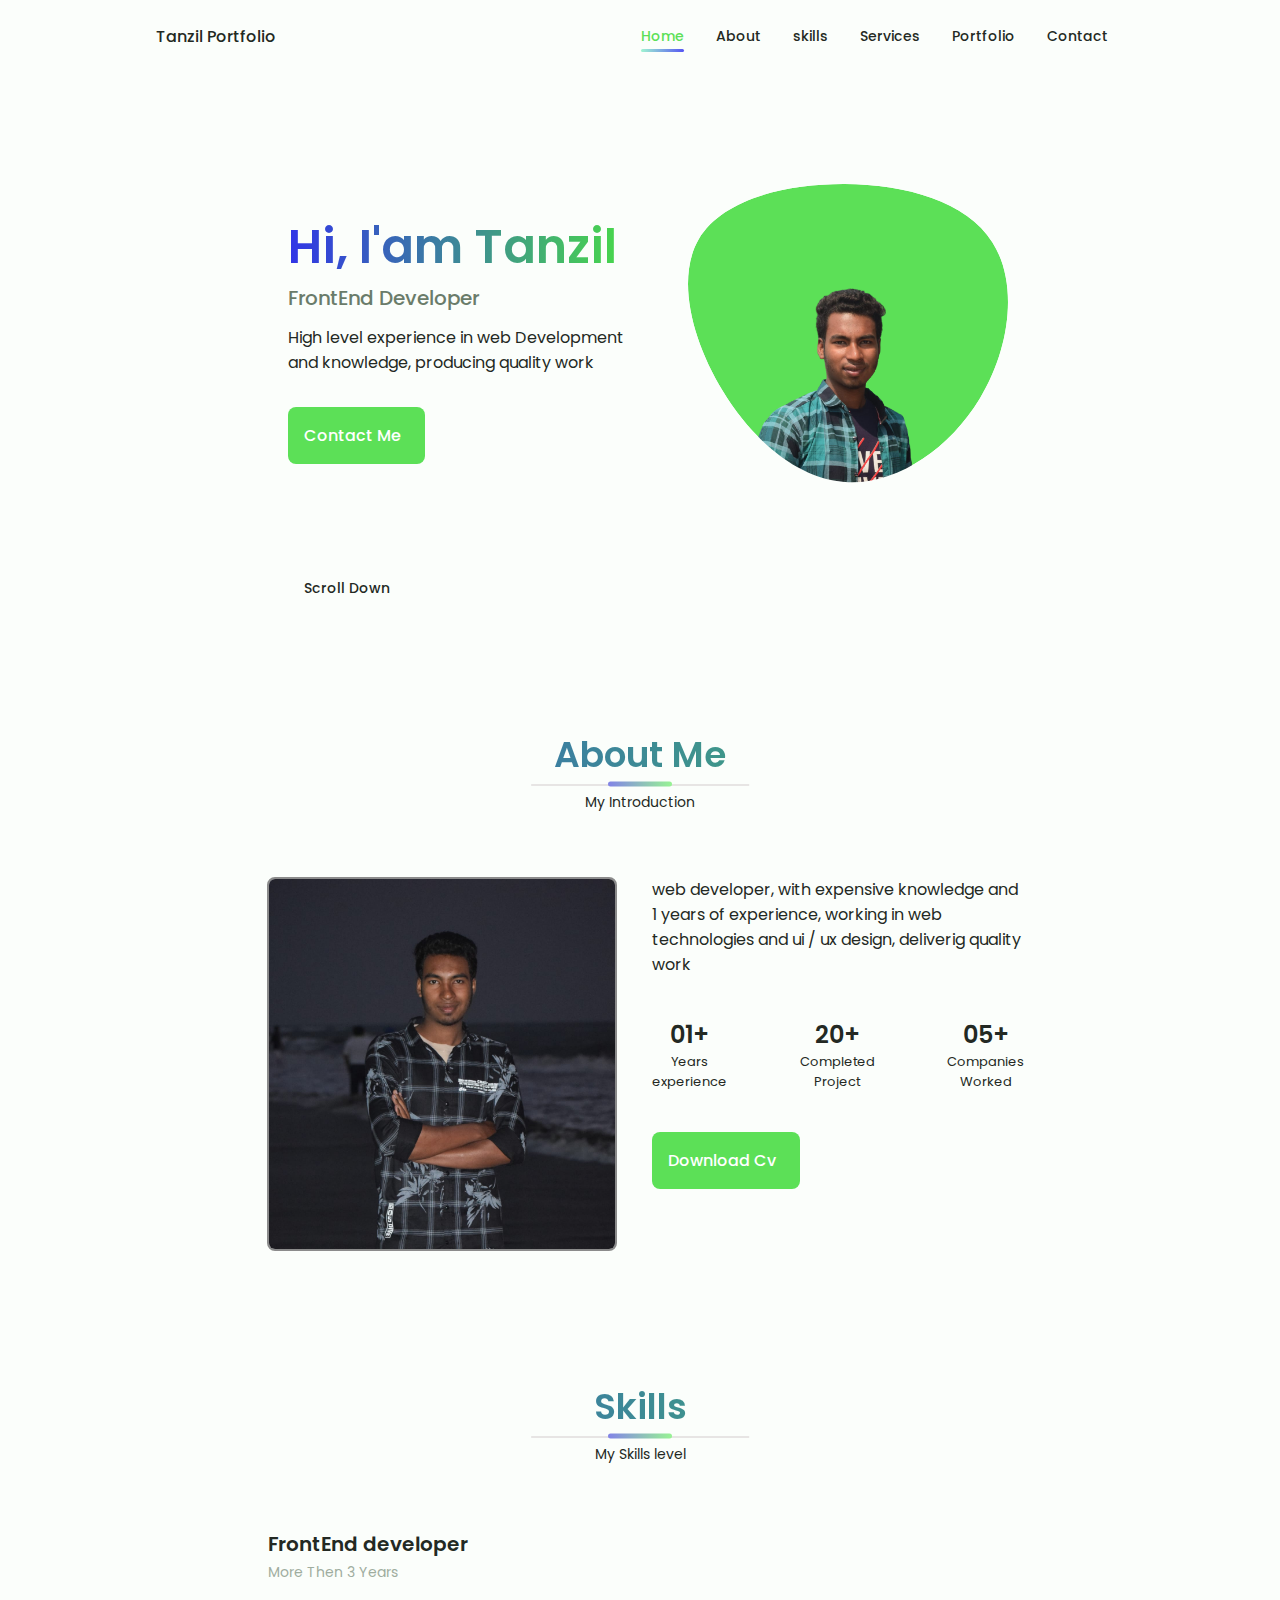
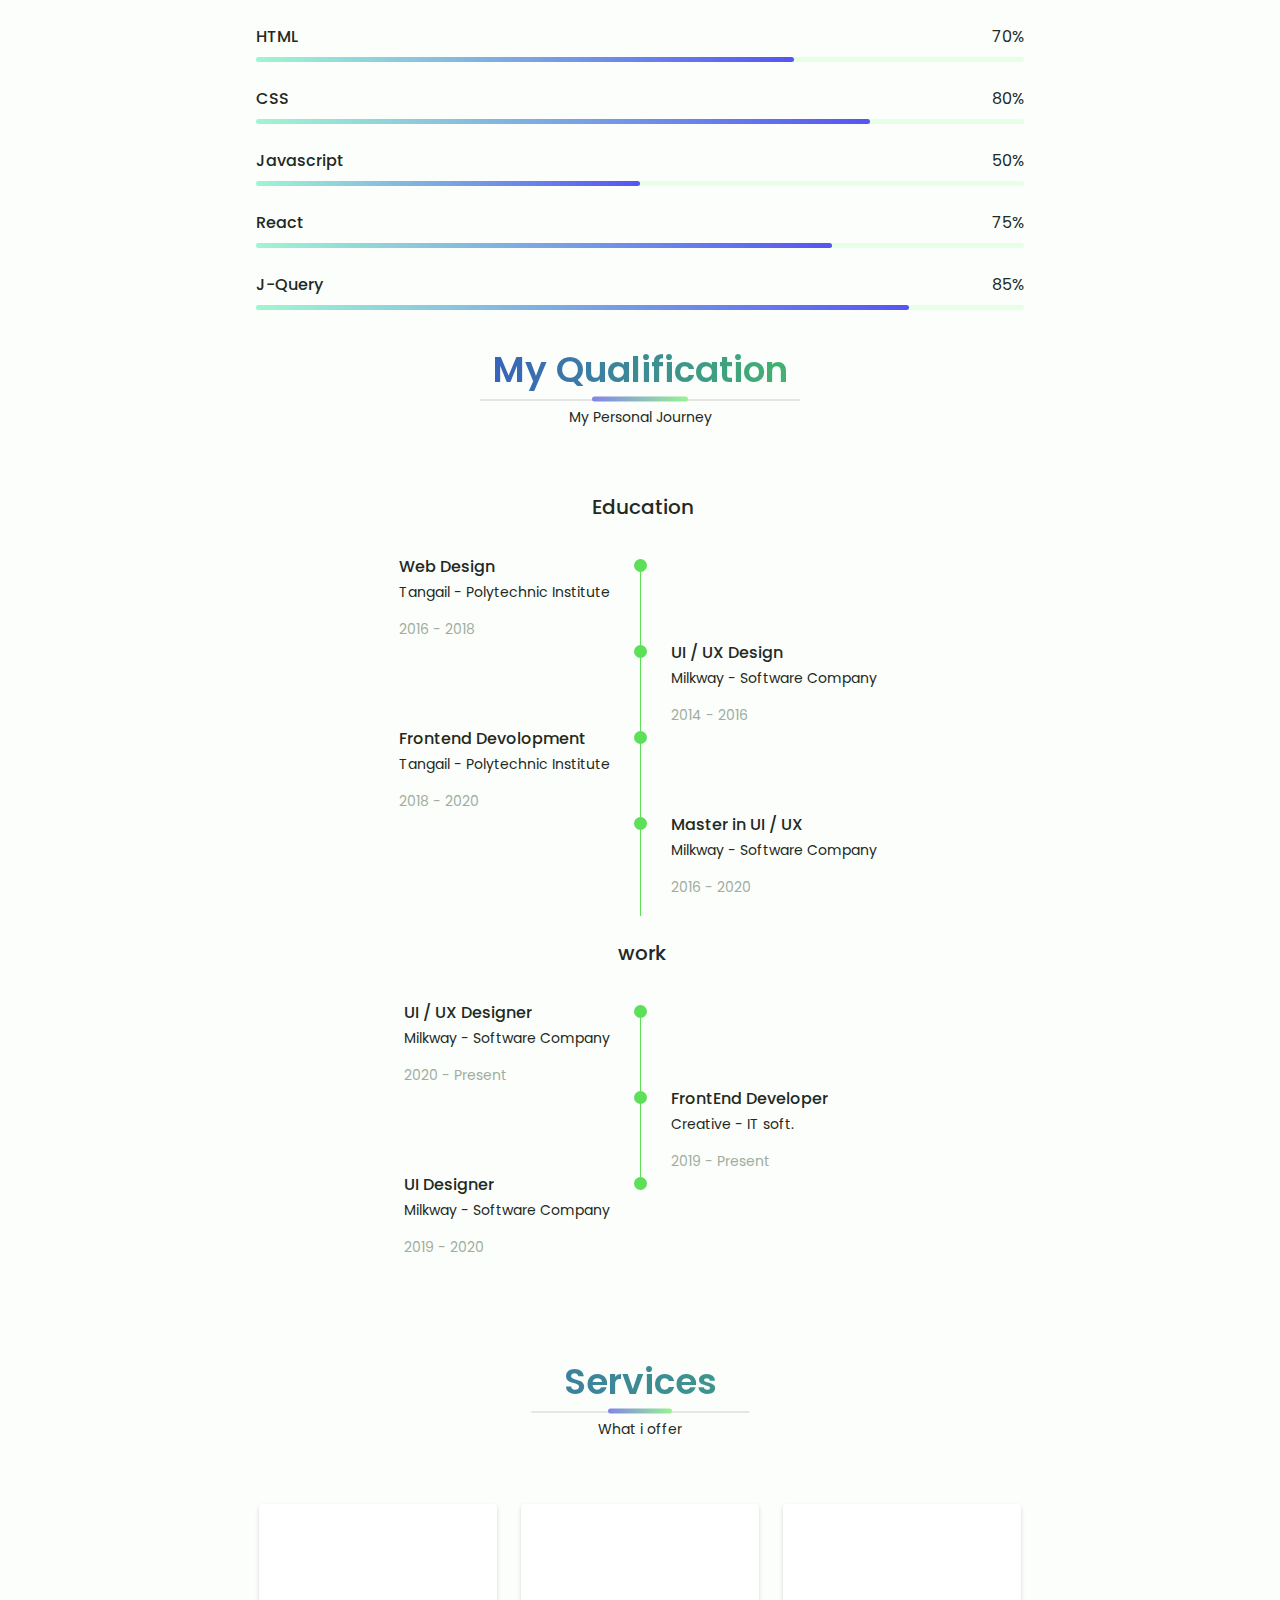
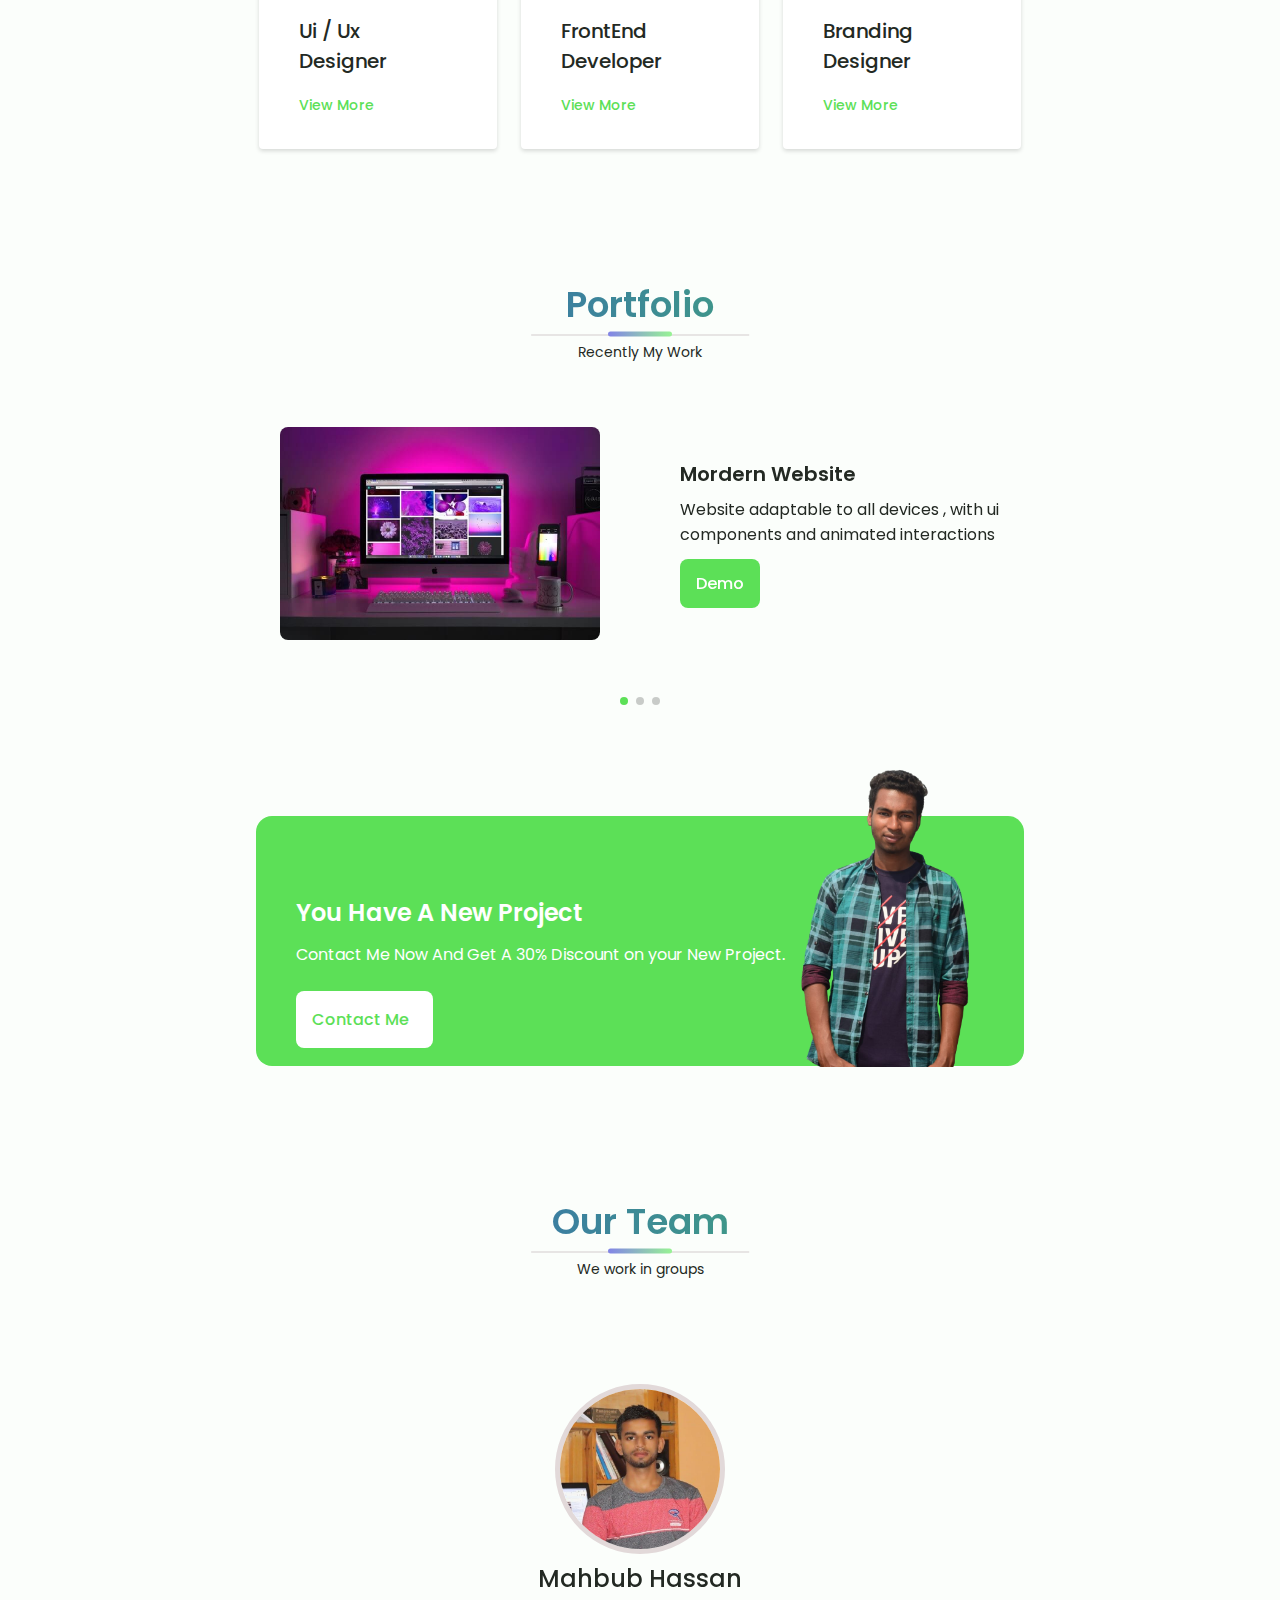
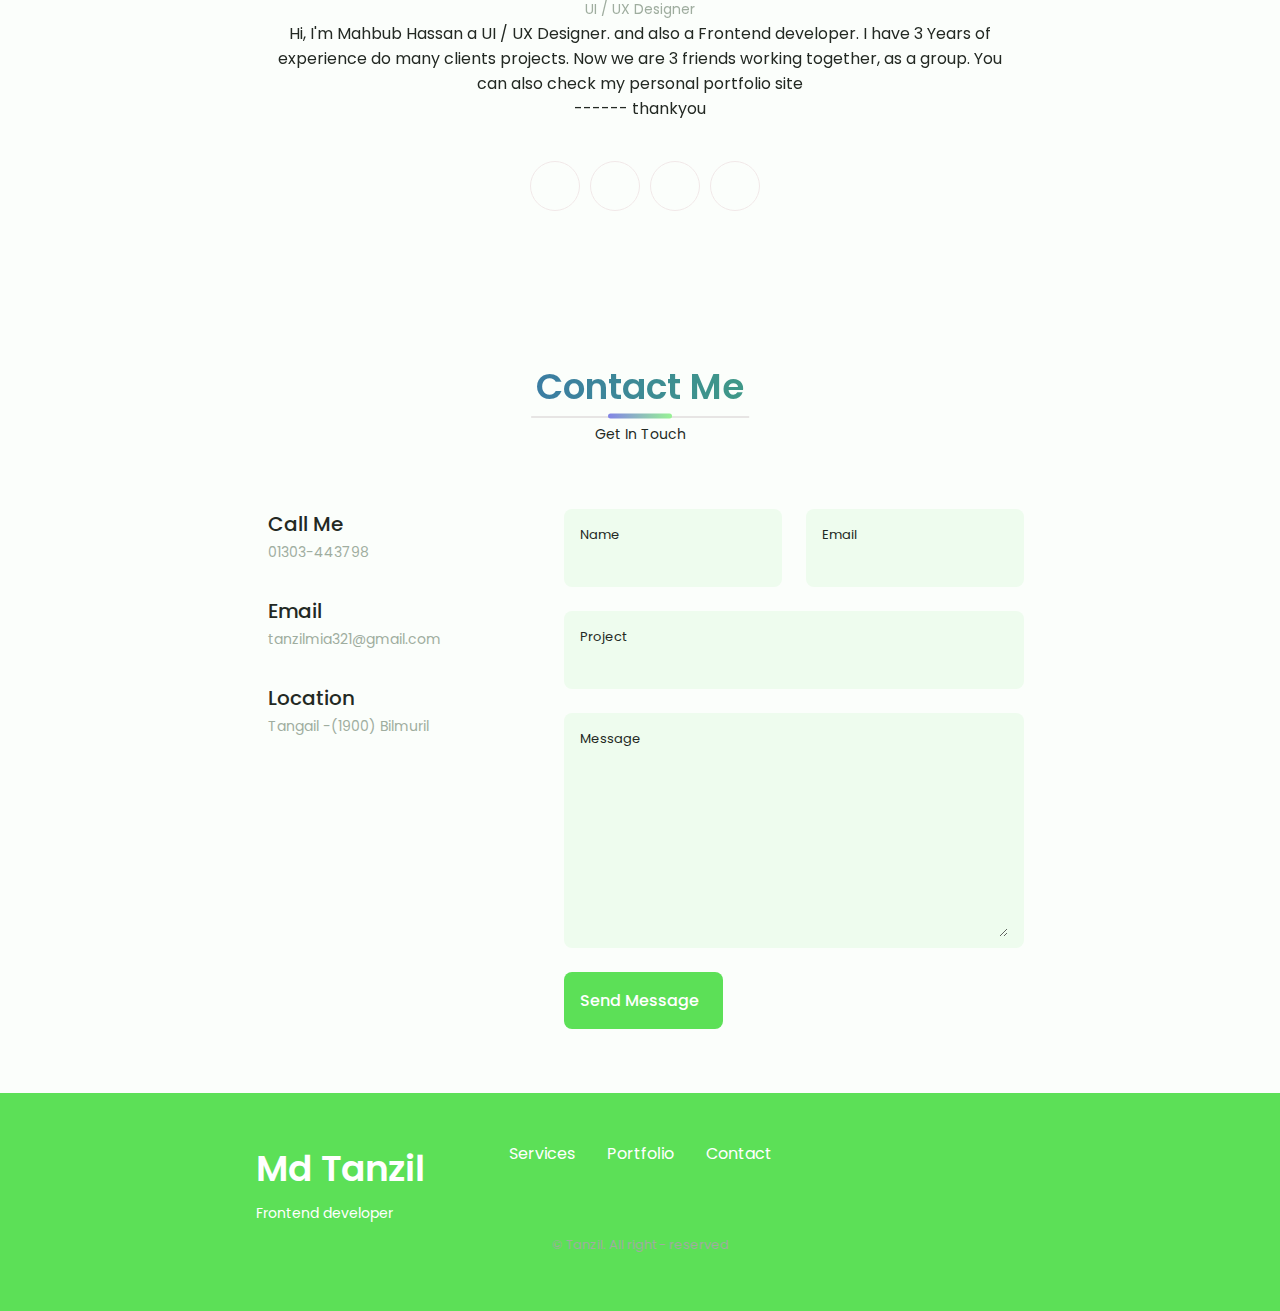
==== index.html @ f6e5b99a "add" ====
<!DOCTYPE html>
<html lang="en">
<head>
    <meta charset="UTF-8">
    <meta http-equiv="X-UA-Compatible" content="IE=edge">
    <meta name="viewport" content="width=device-width, initial-scale=1.0">
     <!-- =============FONT AWESOME LING GOSE TO HERE============== -->
     <!-- <script src="https://kit.fontawesome.com/a75bfe105f.js" crossorigin="anonymous"></script> -->


     <!-- =========icons cut website link============ -->
     <link rel="stylesheet" href="https://unicons.iconscout.com/release/v4.0.0/css/line.css">

     <!-- =========swipper js link goes to here ============ -->

     <link rel="stylesheet" href="css/swiper-bundle.min.css">
    <!-- ============css link gose to here=========== -->
    <link rel="stylesheet" href="css/style.css">
    <title>Tanzil Portfolio</title>
</head>
<body>
    
    <!-- =============Header section========== -->
    <header class="header" id="header">
        <nav class="nav container">
          <a href="#" class="nav__logo">Tanzil Portfolio</a>
          <div class="nav__menu" id="nav-menu">
            <ul class="nav__list grid">
                <li class="nav__item">
                    <a href="#home" class="nav__link active-link">
                        <i class="uil uil-estate nav__icon"></i> Home
                    </a>
                </li>
                <li class="nav__item">
                    <a href="#about" class="nav__link">
                        <i class="uil uil-user nav__icon"></i> About
                    </a>
                </li>
                <li class="nav__item">
                    <a href="#skills" class="nav__link">
                        <i class="uil uil-file-alt nav__icon"></i> skills
                    </a>
                </li>
                <li class="nav__item">
                    <a href="#services" class="nav__link">
                        <i class="uil uil-briefcase-alt nav__icon"></i> Services
                    </a>
                </li>
                <li class="nav__item">
                    <a href="#portfolio" class="nav__link">
                        <i class="uil uil-scenery nav__icon"></i> Portfolio
                    </a>
                </li>
                <li class="nav__item">
                    <a href="#contact" class="nav__link">
                        <i class="uil uil-message nav__icon"></i> Contact
                    </a>
                </li>
            </ul>

            <i class="uil uil-times nav__close" id="nav-close"></i>
          </div>
          <div class="nav_btns">

            <!-- =====change thims====== -->

            <i class="uil uil-moon change-theme" id="theme-button"></i>

              <div class="nav__toggle" id="nav-toggle">
                <i class="uil uil-apps"></i>
              </div>
          </div>
        </nav>
    </header>

    <!-- ====Home section ==== -->
    <section class="home section" id="home">
      <div class="home__container container grid">
          <div class="home__content grid">
              <div class="home__social">
                  <a href="https://www.linkedin.com/in/md-tanzil-252451200/" target="_blank" class="home__social-icon">
                    <i class="uil uil-linkedin-alt"></i>
                  </a>
                  <a href="https://www.instagram.com/mia.tanzil/" target="_blank"  class="home__social-icon">
                    <i class="uil uil-instagram"></i>
                </a> 
                <a href="https://github.com/tanzilmia" target="_blank"  class="home__social-icon">
                    <i class="uil uil-github-alt"></i>
                </a>
              </div>
              <!-- img section with my pic -->
              <div class="home__img">
                <svg class="home-blob" viewBox="0 0 200 187" xmlns="http://www.w3.org/2000/svg" xmlns:xlink="http://www.w3.org/1999/xlink">
                    <mask id="mask0" mask-type="alpha">
                        <path d="M190.312 36.4879C206.582 62.1187 201.309 102.826 182.328 134.186C163.346 165.547 
                        130.807 187.559 100.226 186.353C69.6454 185.297 41.0228 161.023 21.7403 129.362C2.45775 
                        97.8511 -7.48481 59.1033 6.67581 34.5279C20.9871 10.1032 59.7028 -0.149132 97.9666 
                        0.00163737C136.23 0.303176 174.193 10.857 190.312 36.4879Z"/>
                    </mask>
                    <g mask="url(#mask0)"> 
                        <path d="M190.312 36.4879C206.582 62.1187 201.309 102.826 182.328 134.186C163.346 
                        165.547 130.807 187.559 100.226 186.353C69.6454 185.297 41.0228 161.023 21.7403 
                        129.362C2.45775 97.8511 -7.48481 59.1033 6.67581 34.5279C20.9871 10.1032 59.7028 
                        -0.149132 97.9666 0.00163737C136.23 0.303176 174.193 10.857 190.312 36.4879Z"/>
                        <image class="home__blob-img" x='12' y='18' xlink:href="img/perfil.png"/>
                    </g>
                </svg>
              </div>
              <div class="home__data">
                  <h1 class="home__title">Hi, I'am Tanzil</h1>
                  <h3 class="home__subtitle">FrontEnd Developer</h3>
                  <p class="home__desscription">
                      High level experience in web Development and knowledge, producing quality work
                  </p>
                    <a href="#" class="button button--flex">
                        Contact Me<i class="uil uil-message button__icons"></i>
                    </a>
              </div>
          </div>
          <div class="home__scroll">
              <a href="#about" class="home__scroll-button button--flex">
                <i class="uil uil-mouse-alt home__scroll-mouse"></i>
                <span class="home__scroll-name">Scroll Down</span>
                <i class="uil uil-angle-double-down home__scroll-arrow"></i>
              </a>
          </div>
      </div>
    </section>

    <!-- about section  -->

    <section class="about section" id="about">
        <h2 class="section__title">About Me</h2>
        <span class="section__subtitle">My Introduction</span>

        <!-- about container -->
        <div class="about__container container grid">
            <img src="img/about.jpg" class="about-img" alt="">
              <!-- about data -->
        <div class="about-data">
            <p class="about__description">
                web developer, with expensive knowledge and 1 years of experience, working in web technologies and ui / ux design, deliverig quality work
            </p>
            <div class="about__info">
                <div>
                    <span class="about__info-title">01+</span>
                    <span class="about__info-name">Years <br>experience</span>
                </div>
                <div>
                    <span class="about__info-title">20+</span>
                    <span class="about__info-name">Completed <br>Project</span>
                </div>
                <div>
                    <span class="about__info-title">05+</span>
                    <span class="about__info-name">Companies <br>Worked</span>
                </div>
            </div>
            <div class="about__buttons">
                <a download="" href="#" class="button button--flex">
                  Download Cv  <i class="uil uil-folder-download button__icons"></i>
                </a>
            </div>
        </div>
        </div>

      
    </section>

    <!-- skills section  -->

    <section class="skills section" id="skills">
        <h2 class="section__title">Skills</h2>
        <span class="section__subtitle">My Skills level</span>
        <div class="skills__container container grid">
            <div>
                <!-- progress -->
                <div class="skills__content">
                    <div class="skills__header">
                        <i class="uil uil-brackets-curly skills__icon"></i>
                        <div>
                            <h1 class="skills__title">FrontEnd developer</h1>
                            <span class="skills__subtitle">More Then 3 Years</span>
                        </div>
                        <i class="uil uil-arrow-down skills__arrow"></i>
                    </div>
                    <div class="skills__list grid">
                        <div class="skills__data">
                            <div class="skills__titles">
                                <h3 class="skills__name">HTML</h3>
                                <span class="skills__number">70%</span>
                            </div>
                            <div class="skills__bar">
                                <span class="skills__percentage skills__html"></span>
                            </div>
                        </div>

                        <div class="skills__data">
                            <div class="skills__titles">
                                <h3 class="skills__name">CSS</h3>
                                <span class="skills__number">80%</span>
                            </div>
                            <div class="skills__bar">
                                <span class="skills__percentage skills__css"></span>
                            </div>
                        </div>

                        <div class="skills__data">
                            <div class="skills__titles">
                                <h3 class="skills__name">Javascript</h3>
                                <span class="skills__number">50%</span>
                            </div>
                            <div class="skills__bar">
                                <span class="skills__percentage skills__js"></span>
                            </div>
                        </div>

                        <div class="skills__data">
                            <div class="skills__titles">
                                <h3 class="skills__name">React</h3>
                                <span class="skills__number">75%</span>
                            </div>
                            <div class="skills__bar">
                                <span class="skills__percentage skills__react"></span>
                            </div>

                            
                        </div>

                        <div class="skills__data">
                            <div class="skills__titles">
                                <h3 class="skills__name">J-Query</h3>
                                <span class="skills__number">85%</span>
                            </div>
                            <div class="skills__bar">
                                <span class="skills__percentage skills__jquery"></span>
                            </div>

                            
                        </div>
                    </div>
                </div>

                <!-- skils tow -->
                
            </div>
        </div>
    </section>

    <!-- qualifiqation  -->
    <section class="qualification__sections">
        <h2 class="section__title qualification__tanzil">My Qualification</h2>
        <span class="section__subtitle">My Personal Journey</span>
        <div class="qualification__container container">
            <div class="qualification__tabs">
                <div class="qualification__button button--flex qualification__active" data-target="#education">
                    <i class="uil uil-graduation-cap qualification__icon"></i>
                    Education
                </div>
            </div>
            <div class="qualificaton__sections">
                <!-- ==========qualification section one ======== -->
                <div class="qualification__content qualifications__active data-content id="education">
                    <!-- ===========qualification one -->
                    <div class="qualification___data">
                        <div>
                            <h3 class="qualification__title">Web Design</h3>
                            <span class="qualification__subtitle">
                                Tangail - Polytechnic Institute
                            </span>
                            <div class="qualification__calendar">
                                <i class="uil uil-calendar-alt"></i>
                                2016 - 2018
                            </div>
                        </div>
                        <div>
                            <span class="qualification__rounder"></span>
                            <span class="qualification__line"></span>
                        </div>
                    </div>
                    <div class="qualification___data">
                        <div></div>
                        <div>
                            <span class="qualification__rounder"></span>
                            <span class="qualification__line"></span>
                        </div>
                        <div>
                            <h3 class="qualification__title">UI / UX Design</h3>
                            <span class="qualification__subtitle">
                                Milkway - Software Company
                            </span>
                            <div class="qualification__calendar">
                                <i class="uil uil-calendar-alt"></i>
                                2014 - 2016
                            </div>
                        </div>
                        
                    </div>


                    <div class="qualification___data">
                        <div>
                            <h3 class="qualification__title">Frontend Devolopment</h3>
                            <span class="qualification__subtitle">
                                Tangail - Polytechnic Institute
                            </span>
                            <div class="qualification__calendar">
                                <i class="uil uil-calendar-alt"></i>
                                2018 - 2020
                            </div>
                        </div>
                        <div>
                            <span class="qualification__rounder"></span>
                            <span class="qualification__line"></span>
                        </div>
                    </div>

                    <div class="qualification___data">
                        <div></div>
                        <div>
                            <span class="qualification__rounder"></span>
                            <span class="qualification__line"></span>
                        </div>
                        <div>
                            <h3 class="qualification__title">Master in UI / UX</h3>
                            <span class="qualification__subtitle">
                                Milkway - Software Company
                            </span>
                            <div class="qualification__calendar">
                                <i class="uil uil-calendar-alt"></i>
                                2016 - 2020
                            </div>
                        </div>
                        
                    </div>
                </div>

                <!-- ===========qualification content============ -->
               
            </div>
        </div>
        <!-- section tow -->

        <div class="qualification__container container">
            <div class="qualification__tabs">

                <div class="qualification__button button--flex worksection" data-target="#work">
                    <i class="uil uil-briefcase-alt qualification__icon"></i>
                    work
                    
                </div>
            </div>
            <div class="qualificaton__sections">
                <!-- ===========work section ======== -->
            

                <!-- ===========qualification content============ -->
                <div class="qualification__content data-content id="work">
                    <!-- ===========qualification one -->
                    <div class="qualification___data">
                        <div>
                            <h3 class="qualification__title">UI / UX Designer</h3>
                            <span class="qualification__subtitle">
                                Milkway - Software Company
                            </span>
                            <div class="qualification__calendar">
                                <i class="uil uil-calendar-alt"></i>
                                2020 - Present
                            </div>
                        </div>
                        <div>
                            <span class="qualification__rounder"></span>
                            <span class="qualification__line"></span>
                        </div>
                    </div>
                    <div class="qualification___data">
                        <div></div>
                        <div>
                            <span class="qualification__rounder"></span>
                            <span class="qualification__line"></span>
                        </div>
                        <div>
                            <h3 class="qualification__title">FrontEnd Developer</h3>
                            <span class="qualification__subtitle">
                                Creative - IT soft.
                            </span>
                            <div class="qualification__calendar">
                                <i class="uil uil-calendar-alt"></i>
                                2019 - Present
                            </div>
                        </div>
                        
                    </div>


                    <div class="qualification___data">
                        <div>
                            <h3 class="qualification__title">UI Designer</h3>
                            <span class="qualification__subtitle">
                                Milkway - Software Company
                            </span>
                            <div class="qualification__calendar">
                                <i class="uil uil-calendar-alt"></i>
                                2019 - 2020
                            </div>
                        </div>
                        <div>
                            <span class="qualification__rounder"></span>
                            <!-- <span class="qualification__line"></span> -->
                        </div>
                    </div>

                    
                </div>
            </div>
        </div>
    </section>

<!-- services section  -->

<section class="servies section" id="services">
    <h2 class="section__title">Services</h2>
    <span class="section__subtitle">What i offer</span>
    <div class="services__container container grid">
        <!-- services one -->
        <div class="services__content">
            <div>
                <i class="uil uil-web-grid services__icon"></i>
                <h3 class="services__title">Ui / Ux <br>Designer</h3>
            </div>
            <span class="button button--flex button--small button--link services__button">
                View More
                <i class="uil uil-arrow-right button__icon"></i>
            </span>
            <!-- services model -->
            <div class="services__model">
                <div class="services__model-content">
                    <h4 class="services__model-title">Ui/Ux <br>Designer</h4>
                    <i class="uil uil-times services__model-close"></i>

                    <ul class="services__model-services grid">
                        <li class="services__model-service">
                            <i class="uil uil-clock-ten services__model-icon"></i>
                            <p>I develop the User Interface.</p>
                        </li>
                        <li class="services__model-service">
                            <i class="uil uil-clock-ten services__model-icon"></i>
                            <p>Web page Development.</p>
                        </li>
                        <li class="services__model-service">
                            <i class="uil uil-clock-ten services__model-icon"></i>
                            <p>I create ux element interactions.</p>
                        </li>
                        <li class="services__model-service">
                            <i class="uil uil-clock-ten services__model-icon"></i>
                            <p>I position your company brand.</p>
                        </li>
                    </ul>
                </div>
            </div>
        </div>
        <!-- service tow -->
        <div class="services__content">
            <div>
                <i class="uil uil-brackets-curly services__icon"></i>
                <h3 class="services__title">FrontEnd <br>Developer</h3>
            </div>
            <span class="button button--flex button--small button--link services__button">
                View More
                <i class="uil uil-arrow-right button__icon"></i>
            </span>
            <!-- services model -->
            <div class="services__model">
                <div class="services__model-content">
                    <h4 class="services__model-title">FrontEnd <br>Developer</h4>
                    <i class="uil uil-times services__model-close"></i>

                    <ul class="services__model-services grid">
                        <li class="services__model-service">
                            <i class="uil uil-clock-ten services__model-icon"></i>
                            <p>I develop the User Interface.</p>
                        </li>
                        <li class="services__model-service">
                            <i class="uil uil-clock-ten services__model-icon"></i>
                            <p>Web page Development.</p>
                        </li>
                        <li class="services__model-service">
                            <i class="uil uil-clock-ten services__model-icon"></i>
                            <p>I create ux element interactions.</p>
                        </li>
                        <li class="services__model-service">
                            <i class="uil uil-clock-ten services__model-icon"></i>
                            <p>I position your company brand.</p>
                        </li>
                    </ul>
                </div>
            </div>
        </div>
        <!-- services three -->
        <div class="services__content">
            <div>
                <i class="uil uil-pen services__icon"></i>
                
                <h3 class="services__title">Branding <br>Designer</h3>
            </div>
            <span class="button button--flex button--small button--link services__button">
                View More
                <i class="uil uil-arrow-right button__icon"></i>
            </span>
            <!-- services model -->
            <div class="services__model">
                <div class="services__model-content">
                    <h4 class="services__model-title">Branding<br>Designer</h4>
                    <i class="uil uil-times services__model-close"></i>

                    <ul class="services__model-services grid">
                        <li class="services__model-service">
                            <i class="uil uil-clock-ten services__model-icon"></i>
                            <p>I develop the User Interface.</p>
                        </li>
                        <li class="services__model-service">
                            <i class="uil uil-clock-ten services__model-icon"></i>
                            <p>Web page Development.</p>
                        </li>
                        <li class="services__model-service">
                            <i class="uil uil-clock-ten services__model-icon"></i>
                            <p>I create ux element interactions.</p>
                        </li>
                        <li class="services__model-service">
                            <i class="uil uil-clock-ten services__model-icon"></i>
                            <p>I position your company brand.</p>
                        </li>
                    </ul>
                </div>
            </div>
        </div>
    </div>
</section>

<!-- ======portfolio section ======== -->

<section class="portfolio section" id="portfolio">
    <h2 class="section__title">Portfolio</h2>
    <span class="section__subtitle">Recently My Work</span>
    <div class="portfolio__container container swiper-container">
        <div class="swiper-wrapper">
           <!-- portfolio one -->
           <div class="portfolio__content grid swiper-slide">
            <img src="img/portfolio1.jpg" alt="" class="portfolio__img">

            <div class="portfolio__data">
                <h3 class="portfolio__title">Mordern Website</h3>
                <p class="portfolio__description">Website adaptable to all devices , with ui components and animated interactions</p>
                <a href="#" class="button button--flex button--small portfolio__button">
                  Demo  <i class="uil uil-arrow-right button__icon"></i>
                </a>
            </div>
        </div>
           <!-- portfolio two -->
           <div class="portfolio__content grid swiper-slide">
            <img src="img/portfolio2.jpg" alt="" class="portfolio__img">

            <div class="portfolio__data">
                <h3 class="portfolio__title">Brand Design</h3>
                <p class="portfolio__description">Website adaptable to all devices , with ui components and animated interactions</p>
                <a href="#" class="button button--flex button--small portfolio__button">
                  Demo  <i class="uil uil-arrow-right button__icon"></i>
                </a>
            </div>
        </div>
           <!-- portfolio three -->
           <div class="portfolio__content grid swiper-slide">
            <img src="img/portfolio3.jpg" alt="" class="portfolio__img">

            <div class="portfolio__data">
                <h3 class="portfolio__title">Online Stor</h3>
                <p class="portfolio__description">Website adaptable to all devices , with ui components and animated interactions</p>
                <a href="#" class="button button--flex button--small portfolio__button">
                  Demo  <i class="uil uil-arrow-right button__icon"></i>
                </a>
            </div>
        </div>
        </div>

        <!-- add controller -->
        <div class="swiper-button-next">
            <i class="uil uil-angle-right-b swiper-portfolio-icon"></i>
        </div>
        <div class="swiper-button-prev">
            <i class="uil uil-angle-left-b swiper-portfolio-icon"></i>
        </div>
        <!-- pagination -->
        <div class="swiper-pagination"></div>
    </div>
</section>
<!-- =======Porjects in mind======= -->

<section class="project section">
  <div class="project__bg">
      <div class="project__container container gird">
          <div class="project__data">
              <h2 class="project__title">You Have A New Project</h2>
              <p class="project__descirption">
                  Contact Me Now And Get A 30% Discount on your New Project.
              </p>
              <a href="#" class="button button--flex button--white">
                  Contact Me 
                  <i class="uil uil-message project__icon button__icons"></i>
              </a>
          </div>

          <div class="projects__img-div">
            <img src="img/project.png" alt="" class="project__img">
          </div>
      </div>
  </div>
</section>
<!-- =======Testimonial section====== -->

<section class="testimonial section">
    <h2 class="section__title">Our Team</h2>
    <span class="section__subtitle">We work in groups</span>
    <div class="testimonial__container container swiper-container">
        <div class="swiper-wrapper">
            <!-- Team member 1 -->
            <div class="testimonial__content swiper-slide">
                <div class="testimonial__data">
                    <div class="testimonial__header">
                        <img src="img/testimonial1.jpg" alt="" class="testimonial__img">
                        <div>
                            <h3 class="testimonial__name">Mahbub Hassan</h3>
                            <span class="testimonial__client">
                                UI / UX Designer
                            </span>

                        </div>
                    </div>
                    


                </div>
                <p class="testimonial__description">Hi, I'm Mahbub Hassan a UI / UX Designer. and also a Frontend developer. I have 3 Years of experience do many clients projects.  Now we are 3 friends working together, as a group. You can also check my personal portfolio site <br>
                    ------ thankyou</p>

                <div class="social__icons">
                    <a href="https://www.facebook.com/MahbubHasan.real1"><i class="uil uil-facebook-f team__icons"></i></a>
                    <a href="#" title="website"><i class="uil uil-globe team__icons"></i></a>
                    <a href="#"><i class="uil uil-github team__icons"></i></a>
                    <a href="#"><i class="uil uil-instagram team__icons"></i></a>
                </div>
            </div>
            <!-- team member 2 -->
            <div class="testimonial__content swiper-slide">
                <div class="testimonial__data">
                    <div class="testimonial__header">
                        <img src="img/testimonial2.jpg" alt="" class="testimonial__img">
                        <div>
                            <h3 class="testimonial__name">Md Tanzil Mia</h3>
                            <span class="testimonial__client">
                                Frontend Developer
                            </span>

                        </div>
                    </div>
                    


                </div>
                <p class="testimonial__description">Hi, I'm Tanzil a Frontend developer. and also a UI / UX Designer. I have 3 Years of experience do many clients projects.  Now we are 3 friends working together, as a group. You can also check my personal portfolio site <br>
                    ------ thankyou.</p>
                <div class="social__icons">
                    <a href="https://www.facebook.com/md.tanzil.96155669/"><i class="uil uil-facebook-f team__icons"></i></a>
                    <a href="https://www.linkedin.com/in/md-tanzil-252451200/"><i class="uil uil-linkedin-alt team__icons"></i></a>
                    <a href="https://github.com/tanzilmia"><i class="uil uil-github team__icons"></i></a>
                    <a href="https://www.instagram.com/mia.tanzil/"><i class="uil uil-instagram team__icons"></i></a>
                </div>
            </div>
            <!-- team member 3 -->
            <div class="testimonial__content swiper-slide">
                <div class="testimonial__data">
                    <div class="testimonial__header">
                        <img src="img/testimonial3.jpg" alt="" class="testimonial__img">
                        <div>
                            <h3 class="testimonial__name">Rakib Hassan</h3>
                            <span class="testimonial__client">
                                Frontend Developer
                            </span>

                        </div>
                    </div>
                    


                </div>
                <p class="testimonial__description">Hi, I'm Rakib Hassan a Frontend developer. and also a UI / UX Designer. I have 3 Years of experience do many clients projects.  Now we are 3 friends working together, as a group. You can also check my personal portfolio site <br>
                    ------ thankyou.</p>
                <div class="social__icons">
                    <a href="https://www.facebook.com/profile.php?id=100009745870442"><i class="uil uil-facebook-f team__icons"></i></a>
                    <a href="#"><i class="uil uil-globe team__icons"></i></a>
                    <a href="#"><i class="uil uil-github team__icons"></i></a>
                    <a href="#"><i class="uil uil-instagram team__icons"></i></i></a>
                </div>
            </div>
            
        </div>
        <div class="swiper-pagination swiper-pagination-testimonial"></div>
    </div>
    
</section>


<!-- ============contact section========== -->
 <section class="contact section" id="contact">
     <h2 class="section__title">Contact Me</h2>
     <span class="section__subtitle">Get In Touch</span>
     <div class="contact__container container gird">
         <div class="contact__me">
             <div class="contact__information">
                <i class="uil uil-phone contact__icon"></i>
                <div>
                    <h3 class="contact__title">Call Me</h3>
                    <span class="contact__subtitle">
                        01303-443798
                    </span>
                </div>
             </div>

             <div class="contact__information">
                <i class="uil uil-envelope contact__icon"></i>
               
                <div>
                    <h3 class="contact__title">Email</h3>
                    <span class="contact__subtitle">
                        tanzilmia321@gmail.com
                    </span>
                </div>
             </div>
             <div class="contact__information">
                <i class="uil uil-map-marker contact__icon"></i>
                <div>
                    <h3 class="contact__title">Location</h3>
                    <span class="contact__subtitle">
                        Tangail -(1900) Bilmuril
                    </span>
                </div>
             </div>
         </div>



         <div>
            <form action="" class="contact__form grid">
                <div class="contact__inputs grid">
                    <div class="contact__content">
                        <label for="" class="contact__label">Name</label>
                        <input type="text" class="contact__input">
                    </div>
                    <div class="contact__content">
                       <label for="" class="contact__label">Email</label>
                       <input type="email" class="contact__input">
                   </div>
                </div>
                <div class="contact__content">
                   <label for="" class="contact__label">Project</label>
                   <input type="text" class="contact__input">
               </div>
               <div class="contact__content">
                   <label for="" class="contact__label">Message</label>
                   <textarea name="" id="" cols="0" rows="7" class="contact__input"></textarea>
               </div>
               <div>
                  
                   <a href="#" class="button button--flex">
                       Send Message
                       <i class="uil uil-message button__icons"></i>
                   </a>
               </div>
            </form>
         </div>
     </div>
 </section>


 <!-- ============footer section =========== -->


 <footer class="footer">
     <div class="footer__bg">
         <div class="footer__container container grid">
             <div>
                 <h1 class="footer__title">Md Tanzil</h1>
                 <span class="footer__subtitle">Frontend developer</span>
             </div>
             <ul class="footaer__links">
                 <li>
                     <a href="#services" class="footer__link">Services</a>
                 </li>
                 <li>
                    <a href="#portfolio" class="footer__link">Portfolio</a>
                </li>
                <li>
                    <a href="#contact" class="footer__link">Contact</a>
                </li>
             </ul>
             <div class="footer__socials">
                 <a href="https://www.facebook.com/md.tanzil.96155669/" class="footer__social" target="_blank">
                    <i class="uil uil-facebook-f"></i>
                 </a>
                 <a href="https://github.com/tanzilmia" class="footer__social" target="_blank">
                    <i class="uil uil-github"></i>
                </a>
                <a href="https://www.instagram.com/mia.tanzil/" class="footer__social" target="_blank">
                    <i class="uil uil-instagram"></i>
                </a>
                <a href="https://www.linkedin.com/in/md-tanzil-252451200/" class="footer__social" target="_blank">
                    <i class="uil uil-linkedin-alt"></i>
                </a>
             </div>
         </div>
         <p class="footer__coppy">&#169; Tanzil. All right - reserved</p>
     </div>
 </footer>

 <!-- ===========scroll top=========== -->

 <a href="#" class="scrollup" id="scroll-up">
    <i class="uil uil-arrow-up scrollup__icon"></i>
 </a>
   <script src="swiper-bundle.min.js"></script>
    <script src="app.js"></script>
</body>
</html>
---- css/style.css ----
@import url('https://fonts.googleapis.com/css2?family=Poppins:ital,wght@0,100;0,200;0,400;0,500;0,600;0,700;0,800;0,900;1,100;1,200;1,300;1,400;1,500;1,600;1,700;1,800;1,900&display=swap');


/*  */

/* =======reset all data by tanzil ================= */

.home__title{
    background: linear-gradient(to right, rgb(49, 53, 231),rgb(73, 224, 67));
    background-clip: text;
    -webkit-background-clip: text;
    -webkit-text-fill-color: transparent;
    
}
.section__title{
    background: linear-gradient(to right, rgb(49, 53, 231),rgb(73, 224, 67));
    background-clip: text;
    -webkit-background-clip: text;
    -webkit-text-fill-color: transparent;
    position: relative;
    margin-bottom: 10px;
}
.section__title::before{
 position: absolute;
 content: " ";
 width: 17%;
 height: 2px;
 background: rgba(218, 214, 214, 0.623);
 left: 50%;
 bottom: -5px;
 transform: translate(-50%, -50%);
}
.section__title::after{
    position: absolute;
    content: " ";
    width: 5%;
    height: 5px;
    background: linear-gradient(to right, rgb(130, 132, 231),rgb(152, 243, 148));
    left: 50%;
    bottom: -7px;
    transform: translate(-50%, -50%);
    border-radius: 50px;
   }
    
   .qualification__tanzil{
       position: relative;
   }
   .qualification__tanzil::before{
    position: absolute;
    content: " ";
    width: 50%;
    height: 2px;
    background: rgba(218, 214, 214, 0.623);
    left: 50%;
    bottom: -5px;
    transform: translate(-50%, -50%);
   }
   .qualification__tanzil::after{
    position: absolute;
    content: " ";
    width: 15%;
    height: 5px;
    background: linear-gradient(to right, rgb(130, 132, 231),rgb(152, 243, 148));
    left: 50%;
    bottom: -7px;
    transform: translate(-50%, -50%);
    border-radius: 50px;
   }
   .about-img{
       border: 2px solid rgb(139, 139, 139);
   }
/*==================== VARIABLES CSS ====================*/
:root {
    --header-height: 3rem;

    /*========== Colors ==========*/
    /* Change favorite color */
    --hue-color:478 ; /*Purple 250 - Green 142 - Blue 230 - Pink 340*/

    /* HSL color mode */
    --first-color:hsl(var(--hue-color),69%,61%);
    --first-color-second:hsl(var(--hue-color),69%,61%);
    --first-color-alt:hsl(var(--hue-color),57%,53%);
    --first-color-lighter:hsl(var(--hue-color),92%,95%);
    --title-color:hsl(var(--hue-color),8%,15%);
    --text-color:hsl(var(--hue-color),8%,45%); 
    --text-color-light:hsl(var(--hue-color),8%,65%);
    --input-color:hsl(var(--hue-color),70%,96%);
    --body-color:hsl(var(--hue-color),60%,99%);
    --container-color:#fff ;
    --scroll-bar-color:hsl(var(--hue-color),12%,90%);
    --scroll-thumb-color:hsl(var(--hue-color),12%,80%);

    /*========== Font and typography ==========*/
    --body-font:'Poppins', sans-serif;

    /* .5rem = 8px, 1rem = 16px, 1.5rem = 24px ... */
    --big-font-size: 2rem;
    --h1-font-size: 1.5rem;
    --h2-font-size:1.25rem ;
    --h3-font-size:1.125rem;
    --normal-font-size: .938rem;
    --small-font-size: .813rem;
    --smaller-font-size: .75rem;

    /*========== Font weight ==========*/
    --font-medium: 500;
    --font-semi-bold: 600;

    /*========== Margenes Bottom ==========*/
    /* .25rem = 4px, .5rem = 8px, .75rem = 12px ... */
    --mb-0-25: .25rem;
    --mb-0-5: .5rem ;
    --mb-0-75: .75rem ;
    --mb-1: 1rem ;
    --mb-1-5: 1.5rem ;
    --mb-2: 2rem;
    --mb-2-5: 2.5rem ;
    --mb-3: 3rem ;

    /*========== z index ==========*/
    --z-tooltip: 10;
    --z-fixed: 100;
    --z-modal:1000;
}

/* Font size for large devices */
@media screen and (min-width: 968px) {
    :root {
        --big-font-size: 3rem;
        --h1-font-size: 2.25rem;
        --h2-font-size: 1.5rem;
        --h3-font-size: 1.25rem;
        --normal-font-size: 1rem;
        --small-font-size: .875rem;
        --smaller-font-size: .813rem;
    }
}

/*========== Variables Dark theme ==========*/
 body.dark-theme{
         /* HSL color mode */
   
    --first-color-second:hsl(var(--hue-color),30%,8%);
    --title-color:hsl(var(--hue-color),8%,95%);
    --text-color:hsl(var(--hue-color),8%,75%); 
    --input-color:hsl(var(--hue-color),29%,16%);
    --body-color:hsl(var(--hue-color),28%,12%);
    --container-color:hsl(var(--hue-color),29%,16%);
    --scroll-bar-color:hsl(var(--hue-color),12%,48%);
    --scroll-thumb-color:hsl(var(--hue-color),12%,36%);
 }

/*========== Button Dark/Light ==========*/
.nav_btns{
    display: flex;
    align-items: center;
}
.change-theme{
    font-size: 1.25rem;
    color: var(--title-color);
    margin-right: var(--mb-1);
    cursor: pointer;
}
.change-theme:hover{
    color: var(--first-color);
}
/*==================== BASE ====================*/

*{
    margin: 0;
    padding: 0;
    box-sizing: border-box;
    list-style-type: none;
    text-decoration: none;
    font-family: 'Poppins', sans-serif;
}

html{
    scroll-behavior: smooth;
}

body{
    margin: 0 8 var(--header-height) 0;
    font-family: var(--body-font);
    font-size: var(--normal-font-size);
    background-color: var(--body-color);
}

/*==================== REUSABLE CSS CLASSES ====================*/

h1,h2,h3,h4{
    color: var(--title-color);
    font-weight:var(--font-semi-bold);
}
ul{
    list-style: none;
}
a{
    text-decoration: none;
}
img{
    max-width: 100%;
    height: auto;
}

.section{
    padding: 2rem 0 4rem;
}
.section__title{
    font-size: var(--h1-font-size);
}
.section__subtitle{
    display: block;
    font-size: var(--small-font-size);
    margin-bottom: var(--mb-3);
    color: var(--title-color);
}
.qualification__button{
    color: var(--title-color);
}
.section__title,
.section__subtitle{
    text-align: center;
}
.qualification__subtitle{
    color: var(--title-color);
}
.portfolio__description{
    color: var(--title-color);
}
.testimonial__description{
    color: var(--title-color);
}
.services__model-service p{
    color: var(--title-color);
}
.skills__number{
    color: var(--title-color);  
}
/*==================== LAYOUT ====================*/

.container{
    max-width: 768px;
    margin-left: var(--mb-1-5);
    margin-right: var(--mb-1-5);
}
.grid{
    display: grid;
    gap: 1.5rem;
}

.header{
    width: 100%;
    position: fixed;
    bottom: 0;
    z-index: var(--z-fixed);
    background-color: var(--body-color);
}
/*==================== NAV ====================*/
 .nav{
     max-width: 968px;
     height: var(--header-height);
     display: flex;
     justify-content: space-between;
     align-items: center;

 }
 .nav__logo,
 .nav__toggle{
     color: var(--title-color);
     font-weight: var(--font-medium);
 }
 .nav__logo:hover{
     color:var(--first-color);
 }
 .nav__toggle{
     font-size: 1.1rem;
     cursor: pointer;
 }
 .nav__toggle:hover{
     color:#2e70ff;
 }

 @media screen and (max-width:767px) {
     .nav__menu{
         position: fixed;
         bottom: -100%;
         left: 0;
         width: 100%;
         background-color: var(--body-color);
         padding: 2rem 1.5rem 4rem;
         box-shadow: 0 -1px 4px rgba(0,0,0.15);
         border-radius: 1.5rem 1.5rem 0 0;
         transition: .3s;
     }
   
 }
 .nav__list{
    grid-template-columns: repeat(3,1fr);
    gap: 2rem;
}
.nav__link{
    display: flex;
    flex-direction: column;
    align-items: center;
    font-size: var(--small-font-size);
    color: var(--title-color);
    font-weight: var(--font-medium);
}
.nav__link:hover{
    color:var(--first-color-alt)
}
.nav__icon{
    font-size: 1.2rem;
} 
.nav__close{
    position: absolute;
    right: 1.3rem;
    bottom: .5rem;
    font-size: 1.5rem;
    cursor: pointer;
    color: var(--first-color);
}
.nav__close:hover{
    color:#2e70ff;
}
/* show menu */
.show-menu{
    bottom: 0;
}

/* Active link */
.active-link{
    color: var(--first-color);
    position: relative;
    
}
.active-link::before{
  position: absolute;
  content: " ";
  width: 100%;
  height: 3px;
  background:linear-gradient(to right, rgb(160, 245, 210),rgb(85, 85, 243));
  bottom: -5px;
  border-radius:50px;
  animation: underline .5s;
  
}
/* animation for the underline text */
@keyframes underline{
    0%{
        width: 0%;
    }
    100%{
        width: 100%;
    }
}
/* Change background header */


/*==================== HOME ====================*/
.home__container{
    gap: 1rem;
}
.home__content{
    grid-template-columns: .5fr 3fr;
    padding-top: 3.5rem;
    align-items: center;
}
.home__social{
    display: grid;
    grid-template-columns:max-content;
    row-gap: 1rem;
}
.home__social-icon{
    font-size: 1.25rem;
    color:var(--first-color)
}
.home-blob{
    width: 200px;
    fill:var(--first-color)
}
.home__blob-img{
    width: 170px;
}
.home__data{
    grid-column: 1/3; 
}
.home__title{
    font-size: var(--big-font-size);
}
.home__subtitle{
    font-size: var(--h3-font-size);
    color: var(--text-color);
    font-weight: var(--font-medium);
    margin-bottom: var(--mb-0-75);
}
.home__desscription{
    margin-bottom: var(--mb-2);
    color: var(--title-color);
}
.home__scroll{
    display: none;
}
.home__scroll-button{
    color: var(--first-color);
    transition: .3s;
}
.home__scroll-button:hover{
    transform: translateY(.25rem);
}
.home__scroll-mouse{
    font-size: 2rem;
}
.home__scroll-name{
    font-size: var(--small-font-size);
    color: var(--title-color);
    font-weight: var(--font-medium);
    margin-right: var(--mb-0-25);
}
.home__scroll-arrow{
    font-size: 1.25rem;
}
.scroll-header{
    box-shadow: 0 -1px 4px rgba(0,0,0,.15);
}

/*==================== BUTTONS ====================*/
.button{
    display: inline-block;
    background-color:var(--first-color);
    color: #fff;
    padding: 1rem;
    border-radius: .5rem;
    font-weight: var(--font-medium);
}
.button:hover{
    background-color:var(--first-color-alt);
}
.button__icons{
    font-size: 1.25rem;
    margin-left: var(--mb-0-5);
    transition: .3s;
}
.button--flex{
    display: inline-flex;
    align-items: center;
}
.button--small{
    padding: .75rem 1rem;
}
.button--link{
    padding: 0;
    background-color:transparent;
    color: var(--first-color);
}
.button--link:hover{
    background-color:transparent;
    color: var(--first-color-alt);
}
.button--white{
    background-color: #fff !important;
    color: var(--first-color);
}
.button--white:hover{
    background-color: #fff;
}
/*==================== ABOUT ====================*/
.about-img{
    width: 200px;
    border-radius: .5rem;
    justify-self: center;
    align-self: center ;
}
.about__description{
    text-align: center;
    margin-bottom: var(--mb-2-5);
    color: var(--title-color);
}
.about__info{
    display: flex;
    justify-content: space-evenly;
    margin-bottom: var(--mb-2-5);
}
.about__info-title{
  font-size: var(--h2-font-size);
  font-weight: var(--font-semi-bold);
  color: var(--title-color);
}
.about__info-name{
  font-size: var(--smaller-font-size);
  color: var(--title-color);
}
.about__info-title,
.about__info-name{
    display: block;
    text-align: center; 
}
.about__buttons{
    display: flex;
    justify-content: center;
}
/*==================== SKILLS ====================*/
.skills__container{
    row-gap: 0;
}
.skills__header{
    display: flex;
    align-items:center;
    margin-bottom: var(--mb-2-5);
    cursor: pointer;
}
.skills__icon,
.skills__arrow{
    font-size: 2rem;
    color: var(--first-color);

}
.skills__icon{
    margin-right: var(--mb-0-75);
}
.skills__title{
    font-size: var(--h3-font-size);
}
.skills__subtitle{
    font-size: var(--small-font-size);
    color:var(--text-color-light) ;
}
.skills__arrow{
    margin-left: auto;
    transition: .4s;
}
.skills__titles{
    display: flex;
    justify-content: space-between;
    margin-bottom: var(--mb-0-5);
}
.skills__name{
    font-size: var(--normal-font-size);
    font-weight:var(--font-medium);
}
.skills__bar,
.skills__percentage{
    height: 5px;
    border-radius: .25rem;
}
.skills__bar{
    background-color: var(--first-color-lighter);
}
.skills__percentage{
    display: block;
    background:linear-gradient(to right, rgb(160, 245, 210),rgb(85, 85, 243));
}
.skills__html{
 width: 70%;
}
.skills__css{
width: 80%;
}
.skills__js{
width: 50%;
}
.skills__react{
 width: 75%;
}
.skills__jquery{
    width: 85%;
}
/*==================== QUALIFICATION ====================*/
.qualification__tabs{
    display: flex;
    justify-content: space-evenly;
    margin-bottom: var(--mb-2);
}
.qualification__button{
    font-size: var(--h3-font-size);
    font-weight: var(--font-medium);
    cursor: pointer;
}
.qualification__button:hover{
    color: var(--first-color);
}
.qualification__icon{
    font-size: 1.8rem;
    margin-right: var(--mb-0-25);
}
.qualification___data{
    display: grid;
    grid-template-columns:1fr max-content 1fr;
    column-gap: 1.5rem;
}
.qualification__title{
    font-size: var(--normal-font-size);
    font-weight: var(--font-medium);
}
.qualification__subtitle{
    display: inline-block;
    font-size: var(--small-font-size);
    margin-bottom: var(--mb-1);

}
.qualification__calendar{
    font-size: var(--small-font-size);
    color: var(--text-color-light);
}
.qualification__rounder{
    display: inline-block;
    width: 13px;
    height: 13px;
    background-color: var(--first-color);
    border-radius: 50%;
}
.qualification__line{
    display: block;
    width: 1px;
    height: 100%;
    background-color: var(--first-color);
    transform: translate(6px,-7px);
}
.worksection{
    padding-top: 40px;
    
}
/*==================== SERVICES ====================*/

.services__container{
    gap: 1;
    grid-template-columns: repeat(2, 1fr);
}
.services__content{
    position: relative;
    background-color: var(--container-color);
    padding: 3.5rem .5rem 1.25rem 1.5rem;
    border-radius: .25rem;
    box-shadow: .0 2px 4px rgba(0,0,0,0.15);
    transition: .3s;
}

.services__content:hover{
    box-shadow: 0 4px 8px rgba(0,0,0,.15);
}
.services__icon{
    display: block;
    font-size: 1.5rem;
    color: var(--first-color);
    margin-bottom: var(--mb-1);

}
.services__title{
    font-size: var(--h3-font-size);
    margin-bottom: var(--mb-1);
    font-weight: var(--font-medium);
}
.services__button{
    cursor: pointer;
    font-size: var(--small-font-size);
}

.services__button:hover .button__icons{
    transform: translateX(.25rem);
}

.services__model{
    position: fixed;
    top: 0;
    left: 0;
    right: 0;
    bottom: 0;
    background-color: rgba(0,0,0,.5);
    display: flex;
    align-items: center;
    justify-content: center;
    padding:0 1rem;
    z-index: var(--z-modal);
    opacity: 0;
    visibility: hidden;
    transition: .3s;

}
.services__model-content{
    position: relative;
    background-color:var(--container-color);
    padding: 1.5rem; 
    border-radius: .5rem;
}
.services__model-services{
    row-gap: 1rem;
}
.services__model-service{
    display: flex;
}
.services__model-title{
    font-size: var(--h3-font-size);
    font-weight: var(--font-medium);
    margin-bottom: var(--mb-1-5);

}
.services__model-close{
    position: absolute;
    top: 1rem;
    right: 1rem;
    font-size: 1.5rem;
    color: var(--first-color);
    cursor: pointer;
}
.services__model-icon{
    color: var(--first-color);
    margin-right:var(--mb-0-25) ;
}
/* Active Modal */
.active-model{
    opacity: 1;
    visibility: visible;
}

/*==================== PORTFOLIO ====================*/
.portfolio__container{
    overflow: initial;
}
.portfolio__content{
    padding: 0 1.5rem;
}
.portfolio__img{
    width: 265px;
    border-radius: .5rem;
    justify-self: center;
}
.portfolio__title{
    font-size: var(--h3-font-size);
    margin-bottom: var(--mb-0-5);
}
.portfolio__description{
    margin-bottom:var(--mb-0-75) ;
}
.portfolio__button:hover .button__icon{
    transform: translateX(.25rem);
}
.swiper-button-prev::after,
.swiper-button-next::after{
  content: " ";
}
.swiper-portfolio-icon{
    font-size: 2rem;
    color: var(--first-color);
}
.swiper-button-prev{
    left: -.5rem;
}
.swiper-button-next{
    right: -.5rem;
}
.swiper-container-horizontal > .swiper-pagination-bullets{
    bottom: -1.2rem;
}
.swiper-pagination-bullet-active{
    background-color: var(--first-color);
}
.swiper-button-prev,
.swiper-button-next,
.swiper-pagination-bullets{
    outline: none;
}
/*==================== PROJECT IN MIND ====================*/

.project{
    text-align: center;
}
.project__bg{
    background-color: var(--first-color-second);
    padding-top: 3rem;
}
.project__title{
    font-size: var(--h2-font-size);
    margin-bottom: var(--mb-0-75);
}
.project__descirption{
    margin-bottom: var(--mb-1-5);
}
.project__title,
.project__descirption{
    color: #fff;
}
.project__img{
    width: 232px;
    justify-self: center;
}
/*==================== TESTIMONIAL ====================*/

.testimonial__content{
  
   box-shadow: .0 2px 4px rgba(0,0,0,0.15);
   padding: 20px;
}
.testimonial__data{
    display: flex;
    justify-content: center;
    text-align: center;
}
.testimonial__img{
    width: 170px;
    height: 170px;
    margin-top: 20px;
    border-radius: 50%;
    border: 5px solid rgb(226, 217, 217);

}
.testimonial__name{
    font-size: var(--h2-font-size);
    font-weight: var(--font-medium);
}
.testimonial__client{
    font-size: var(--small-font-size);
    color: var(--text-color-light);
}
.testimonial__description{
    margin-bottom: var(--mb-2-5);
    text-align: justify;
    font-size: 15px;
}
.social__icons{
    justify-content: center;
    display: flex;
    
}
.social__icons a{
    border: 1px solid #f1e8e8;
    height: 50px;
    width: 50px;
    position: relative;
    margin-left: 10px;
    border-radius: 50%;
    transition: .29s;
}
.social__icons a:hover{
    color: blue;
    background:black;
    border: 3px solid #f1e8e8;
}
.team__icons{
    color: rgb(97, 180, 248);
    font-size: 25px;
    position: absolute;
    left: 50%;
    top: 50%;
    transform: translate(-50%, -50%);
    
}

.swiper-container .swiper-pagination-testimonial{
    bottom: 0;
}
/*==================== CONTACT ME ====================*/

.contact__container{
    row-gap: 3rem;

}
.contact__information{
    display: flex;
    margin-bottom: var(--mb-2);

}
.contact__icon{
    font-size: 2rem;
    color: var(--first-color);
    margin-right: var(--mb-0-75);
}
.contact__title{
    font-size: var(--h3-font-size);
    font-weight: var(--font-medium);
}
.contact__subtitle{
    font-size: var(--small-font-size);
    color: var(--text-color-light);
}
.contact__content{
    background-color:var(--input-color);
    border-radius: .5rem;
    padding: .75rem 1rem .25rem;
}
.contact__label{
    font-size:var(--smaller-font-size) ;
    color: var(--title-color);
}
.contact__input{
    width: 100%;
    background-color: var(--input-color);
    color: var(--text-color);
    font-family: var(--body-font);
    font-size: var(--normal-font-size);
    border: none;
    outline: none;
    padding: .25rem .5rem .5rem 0;


}
/*==================== FOOTER ====================*/
.footer{
    padding-top: 2rem;
}
.footer__container{
    row-gap: 3.5rem;

}
.footer__bg{
    background-color:var(--first-color-second);
    padding: 2rem 0 3rem;
}

.footer__title{
    font-size: var(--h1-font-size);
    margin-bottom: var(--mb-0-25);

}
.footer__subtitle{
    font-size: var(--small-font-size);
}
.footaer__links{
    display: flex;
    flex-direction: column;
    row-gap:1.5rem ;

}
.footer__link:hover{
    color: var(--first-color-lighter);
}
.footer__social{
    font-size: 1.25rem;
    margin-right: var(--mb-1-5);
}
.footer__social:hover{
    color: var(--first-color-lighter);
}
.footer__coppy{
    font-size: var(--smaller-font-size);
    text-align: center;
    color: var(--text-color-light);
    margin-top:var(--mb-3);
    margin-bottom:var(--mb-3);
}
.footer__title,
.footer__subtitle,
.footer__link,
.footer__social{
    color: #fff;
}
/*========== SCROLL UP ==========*/

.scrollup{
    position: fixed;
    right: 1rem;
    bottom: -20%;
    background-color:var(--first-color);
    opacity: .8;
    padding: 0 .3rem;
    z-index: var(--z-tooltip);
    transition: .4s;
}
.scrollup:hover{
    background-color: var(--first-color-alt);
}
.scrollup__icon{
    font-size: 1.5rem;
    color: #FFF;
}
/* Show scroll */
.show-scroll{
    bottom: 5rem;
}

/*========== SCROLL BAR ==========*/
::-webkit-scrollbar{
    width: .60rem;
    background-color:var(--scroll-bar-color);
    border-radius: .5rem;
}
::-webkit-scrollbar-thumb{
    background-color:var(--scroll-thumb-color);
    border-radius: .5rem;
}
::-webkit-scrollbar-thumb:hover{
    background-color:var(--text-color-light);
}
/*==================== MEDIA QUERIES ====================*/
/* For small devices */
@media screen and (max-width: 350px) {
    .container{
        margin-left: var(--mb-1);
        margin-right: var(--mb-1);
    }
    .testimonial__description{
        font-size: 13px;
        text-align: center;
        
    }
    .nav__menu{
        padding: 2rem .25rem 4rem;
    }
    .nav__list{
        column-gap: 0;
    }
    .home__content{
        grid-template-columns: .25fr 3fr;
    }
    .home-blob{
        width: 180px;
    }
    .skills__title{
        font-size: var(--normal-font-size);
    }
    .qualification___data{
        gap: .5rem;
    }

    .services__container{
        grid-template-columns: max-content;
        justify-content: center;
    }
    .services__content{
        padding-right: 3.5rem;

    }
    .services__model{
        padding: 0 .5rem;
    }
    .project__img{
        width: 200px;
    }
    .testimonial__data,
    .testimonial__header{
      margin-right: 0;
      margin-bottom: var(--mb-0-25);
    }
    .testimonial__data,
    .testimonial__description{
        text-align: center;
    }
}

/* For medium devices */
@media screen and (min-width: 568px){
    .home__content{
        grid-template-columns: max-content 1fr 1fr;
    }
    .testimonial__description{
        font-size: 13px;
        text-align: center;
        
    }
    .home__data{
        grid-column: initial;
    }
    .home__img{
        order: 1;
        justify-self: center;
    }
    .testimonial__description{
        font-size: 13px;
        text-align: center;
        
    }
    .about__container{
        grid-template-columns: repeat(2, 1fr);
    }
   
    .portfolio__content{
        grid-template-columns: repeat(2, 1fr);
    }
    
    .project__container{
        display: flex;
        justify-content: space-between;
        align-items: center;
    }
   .contact__me{
       justify-content: center;
       align-items: center;
   }
    .contact__container{
        display: flex;
        justify-content: space-between;
    }
    .footer__container{
        grid-template-columns: repeat(2, 1fr);
    }
    .qualification__sections{
        display: grid;
        grid-template-columns: .6fr;
        justify-content: center;
    }
}


@media screen and (min-width: 768px){
 .container{
     margin-left: auto;
     margin-right: auto;
 }
 .testimonial__description{
    font-size: 13px;
    text-align: center;
    
}
 body{
     margin: 0;

 }
 .section{
     padding: 6rem 0 2rem;

 }
 .section__subtitle{
     margin-bottom:4rem;
 }
 .header{
     top: 0;
     bottom: initial;
 }
 .header,
 .main,
 .footer__container{
     padding: 0 1rem;
 }
.nav{
  height:calc(var(--header-height) + 1.5rem);
  column-gap: 1rem;

}
.nav__icon,
.nav__close,
.nav__toggle{
display: none;
}
.nav__list{
    display: flex;
    column-gap: 2rem;
}
.nav__menu{
    margin-left: auto;
}
.change-theme{
    margin: 0;

}
.home__container{
    row-gap: 5rem;

}
.home__content{
    padding-top: 5.5rem;
    column-gap: 2rem;
}
.home-blob{
    width: 270px;
}
.home__scroll{
    display: block;
}
.home__scroll-button{
    margin-left: 3rem;
}
.about__container{
    columns: 5rem;
}
.about-img{
    width: 350px;
}
.about__description{
    text-align: initial;
}
.about__info{
    justify-content: space-between;
}
.about__buttons{
    justify-content: initial;
}
.qualification__tabs{
    justify-content: center;
}
.qualification__button{
    margin: 0 var(--mb-1);
}
.qualification__sections{
    grid-template-columns: .5fr;
}
.services__container{
    grid-template-columns: repeat(3, 218px);
    justify-content: center;
}
.services__icon{
    font-size: 2rem;
}
.services__content{
    padding: 6rem 0 2rem 2.5rem;
}
.services__model-content{
    width: 450px;
}
.portfolio__img{
    width: 320px;
}
.portfolio__content{
    align-items: center;
}
.project{
    text-align: initial;
}
.project__bg{
    background: none;
}
.project__container{
    background-color:var(--first-color-second);
    border-radius: 1rem;
    padding:3rem 2.5rem 0;
    grid-template-columns: 1fr max-content;
    column-gap: 3rem;
}
.project__data{
    padding-top: .8rem;
}
.footer__container{
    grid-template-columns: repeat(3, 1fr);
    
}
.footer__bg{
    padding: 3rem 0 3.5rem;
}
 
.footaer__links{
    display: flex;
    flex-direction: row;
    column-gap: 2rem;
}
.testimonial__description{
    font-size: 13px;
    text-align: center;
    
}
.footer__social{
    justify-self:flex-end;

}
.footer__coppy{
    margin-top: 4.5rem;
    margin: 0;
    padding: 0;
    margin-top: 10px;
}
}


/* For large devices */

@media screen and (min-width: 1024px){
   .header,
   .main,
   .footer__container{
       padding: 0;
   }
   .testimonial__description{
    font-size: 16px;
    text-align: center;
    
}
   .project__container{
       position: relative;
       height: 250px;
   }
   .projects__img-div{
    bottom: -8px;
    position: absolute;
    right: 0;
   }
   .project__img{
      width: 250px;
       
   }
   .home-blob{
       width: 320px;
   }
 
   .home__social{
       transform: translate(-6rem);
   }
   .services__container{
       grid-template-columns: repeat(3, 238px);
   }
   .portfolio__content{
       column-gap: 5rem;
   }
   .swiper-portfolio-icon{
       font-size: 3.5rem;
   }
   .swiper-button-prev{
       left: -3.5rem;
   }
   .swiper-button-next{
       right: -3.5rem;
   }
   .swiper-container-horizontal > .swiper-pagination-bullets{
       bottom: -4.5rem;
   }
   .contact__form{
       width: 460px;

   }
   .contact__inputs{
       grid-template-columns: repeat(2, 1fr);
   }

}
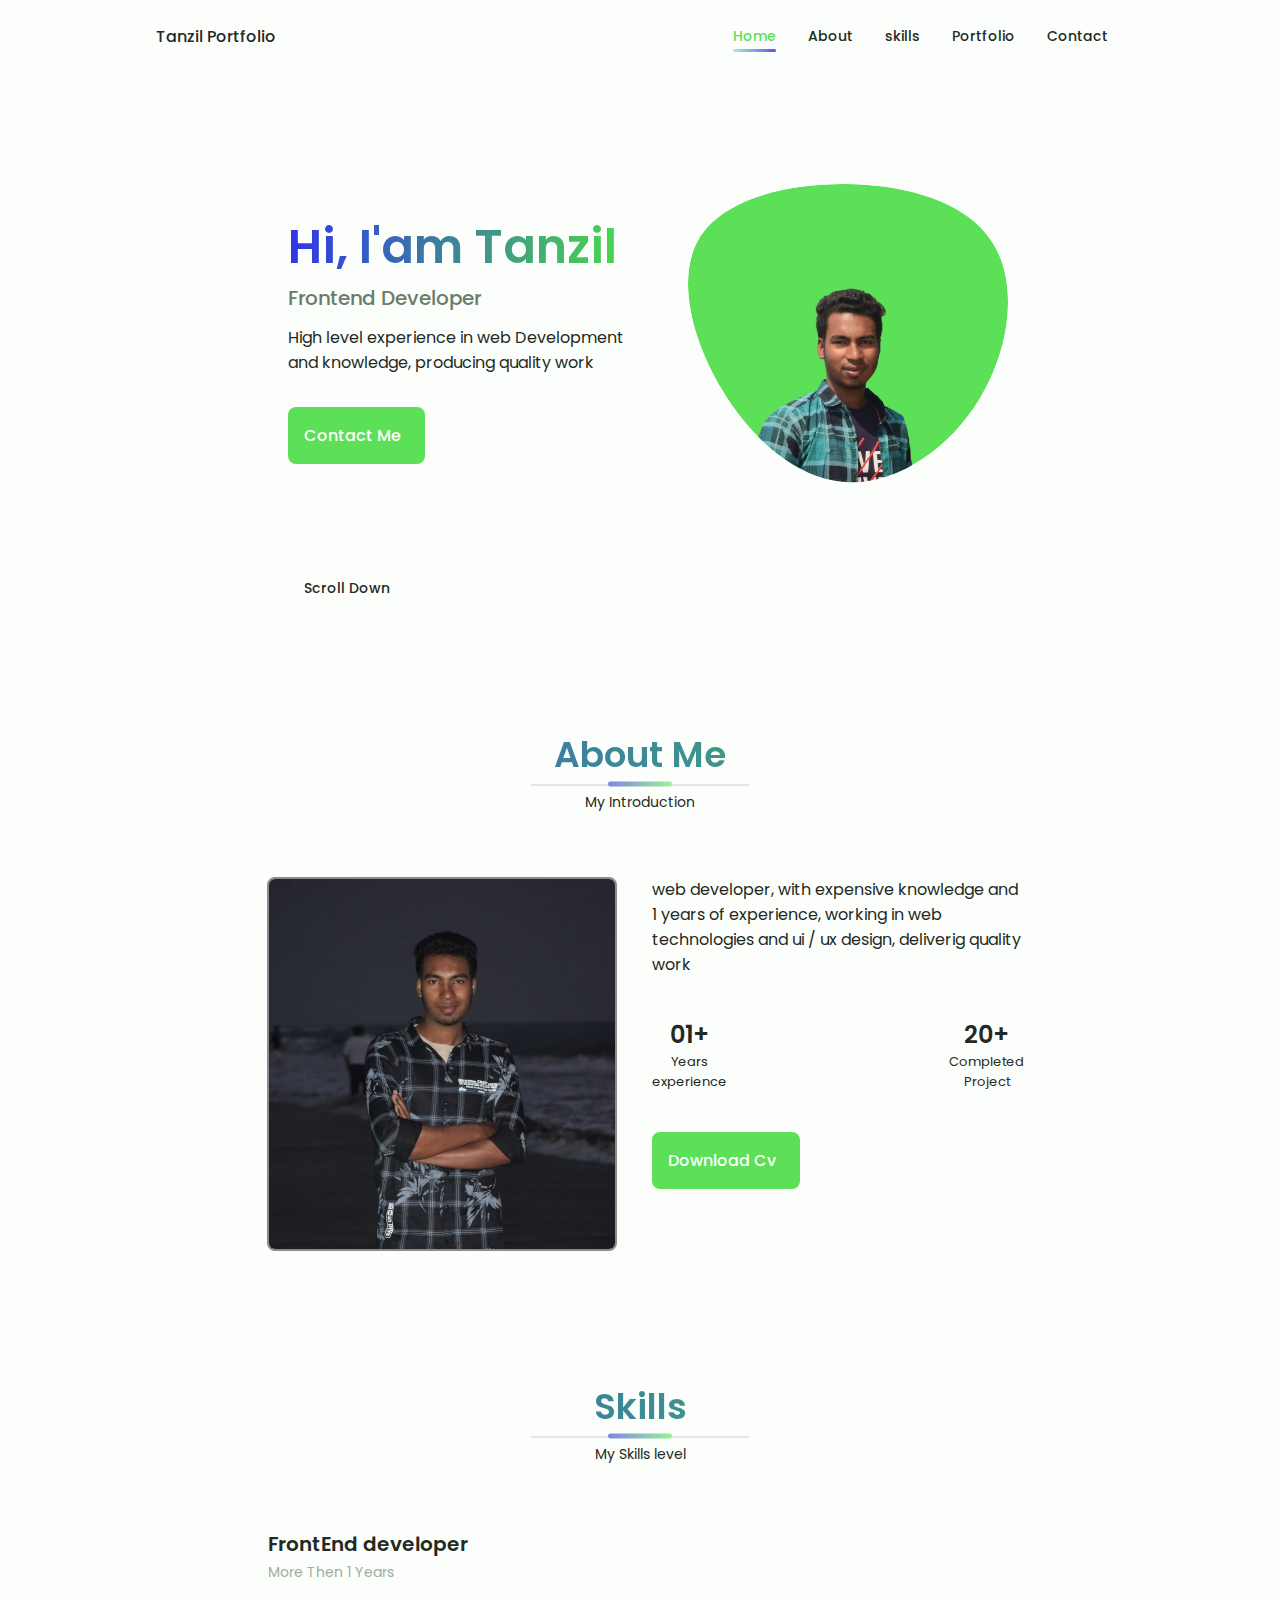
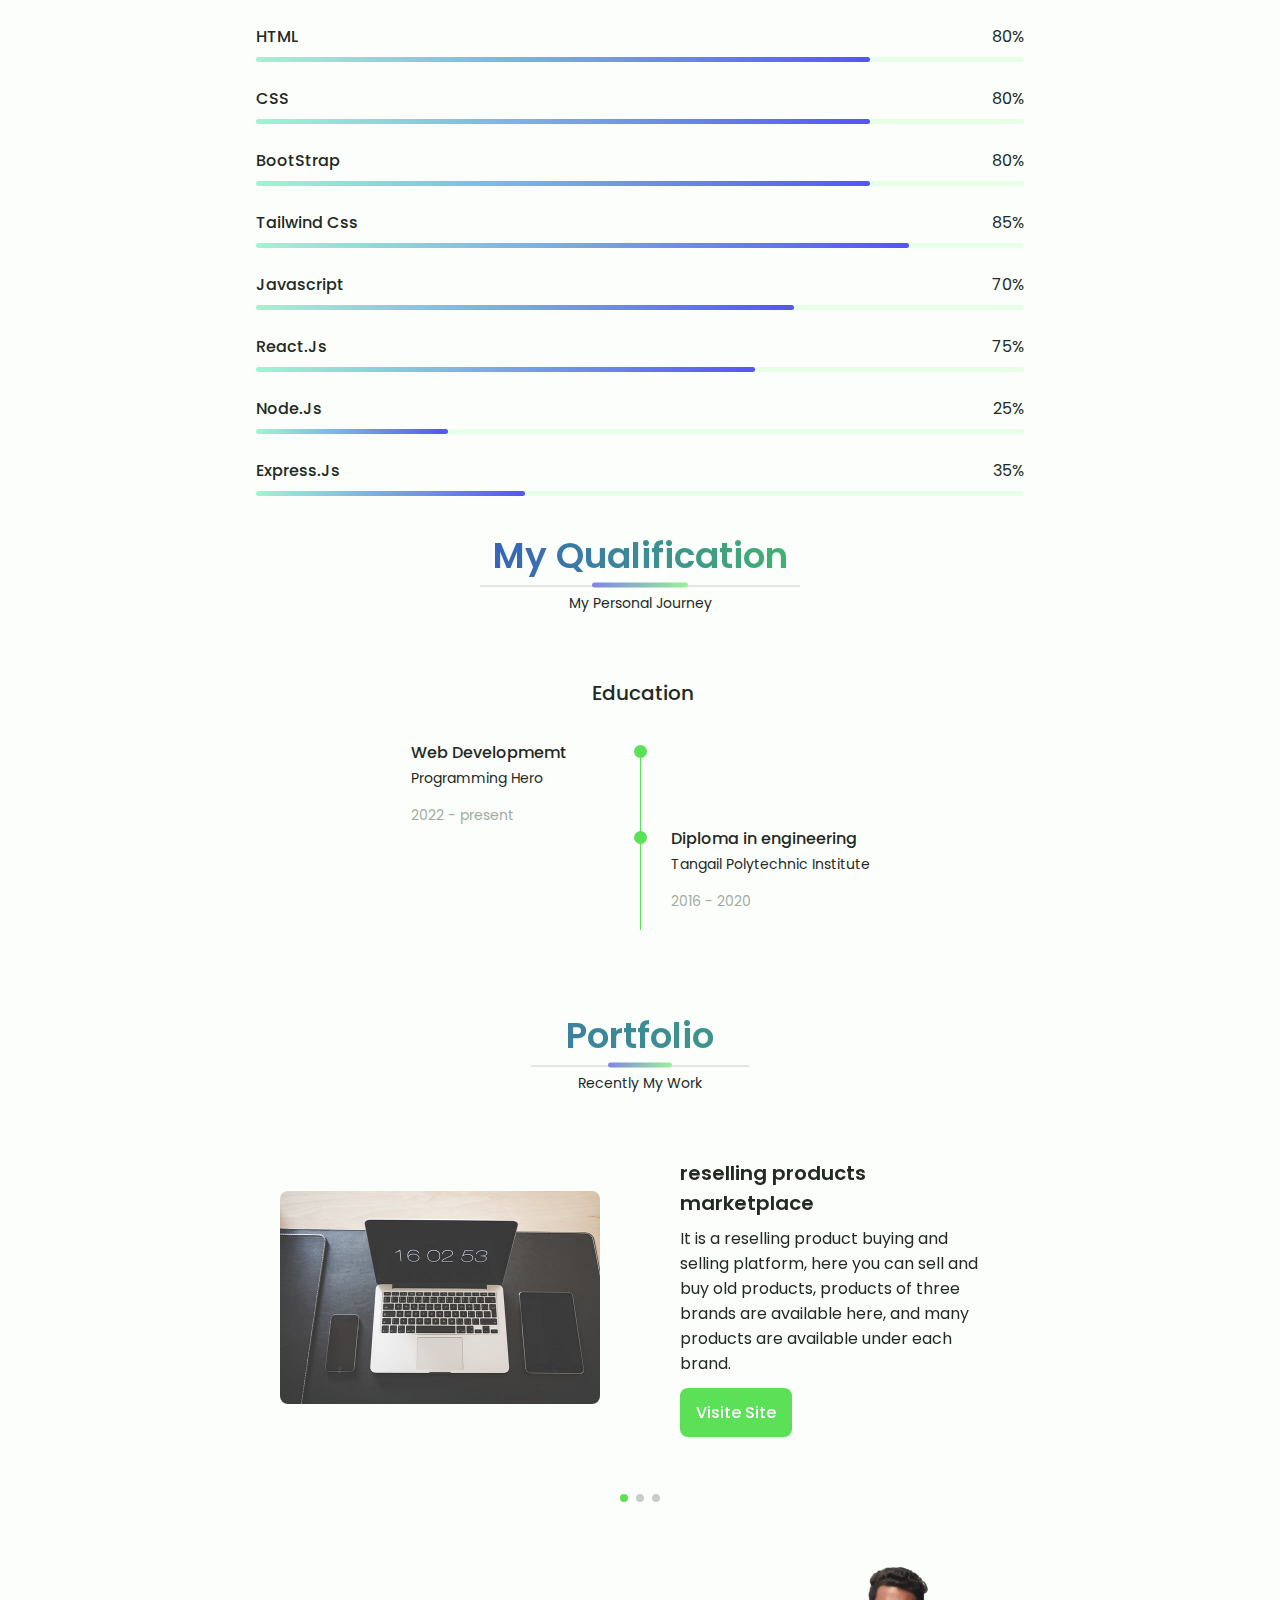
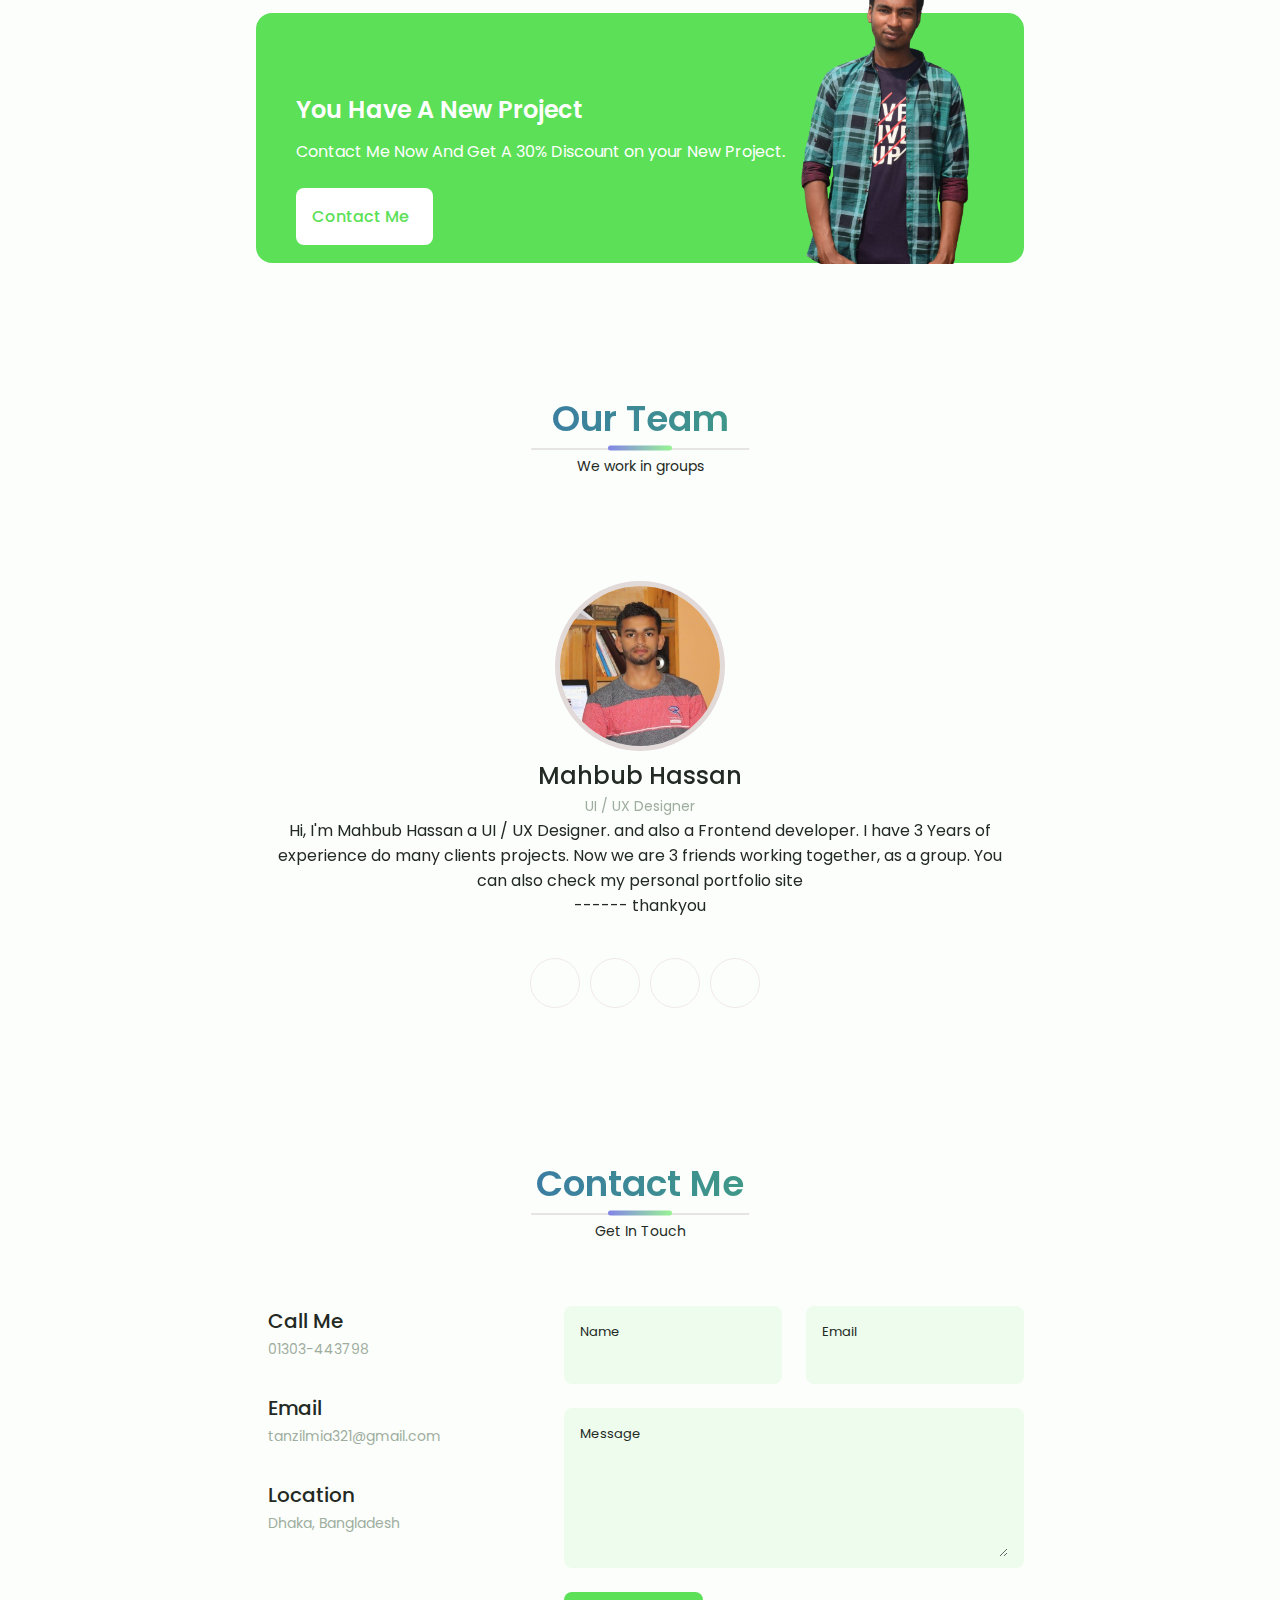
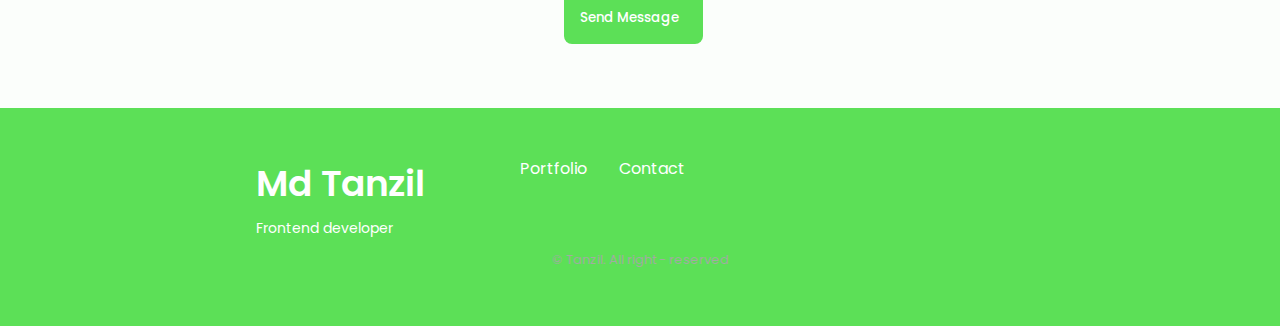
==== commit c8115c67: "v.2" ====
--- a/index.html
+++ b/index.html
@@ -42,11 +42,6 @@
                     </a>
                 </li>
                 <li class="nav__item">
-                    <a href="#services" class="nav__link">
-                        <i class="uil uil-briefcase-alt nav__icon"></i> Services
-                    </a>
-                </li>
-                <li class="nav__item">
                     <a href="#portfolio" class="nav__link">
                         <i class="uil uil-scenery nav__icon"></i> Portfolio
                     </a>
@@ -78,12 +73,12 @@
       <div class="home__container container grid">
           <div class="home__content grid">
               <div class="home__social">
-                  <a href="https://www.linkedin.com/in/md-tanzil-252451200/" target="_blank" class="home__social-icon">
+                  <a href="https://www.linkedin.com/in/md-tanzil-mia-635b56258/" target="_blank" class="home__social-icon">
                     <i class="uil uil-linkedin-alt"></i>
                   </a>
-                  <a href="https://www.instagram.com/mia.tanzil/" target="_blank"  class="home__social-icon">
-                    <i class="uil uil-instagram"></i>
-                </a> 
+                  <a href="https://www.facebook.com/tanzilmia.01" class="home__social-icon" target="_blank">
+                    <i class="uil uil-facebook-f"></i>
+                 </a>
                 <a href="https://github.com/tanzilmia" target="_blank"  class="home__social-icon">
                     <i class="uil uil-github-alt"></i>
                 </a>
@@ -108,11 +103,11 @@
               </div>
               <div class="home__data">
                   <h1 class="home__title">Hi, I'am Tanzil</h1>
-                  <h3 class="home__subtitle">FrontEnd Developer</h3>
+                  <h3 class="home__subtitle">Frontend Developer</h3>
                   <p class="home__desscription">
                       High level experience in web Development and knowledge, producing quality work
                   </p>
-                    <a href="#" class="button button--flex">
+                    <a href="#contact" class="button button--flex">
                         Contact Me<i class="uil uil-message button__icons"></i>
                     </a>
               </div>
@@ -150,10 +145,7 @@
                     <span class="about__info-title">20+</span>
                     <span class="about__info-name">Completed <br>Project</span>
                 </div>
-                <div>
-                    <span class="about__info-title">05+</span>
-                    <span class="about__info-name">Companies <br>Worked</span>
-                </div>
+                
             </div>
             <div class="about__buttons">
                 <a download="" href="#" class="button button--flex">
@@ -179,7 +171,7 @@
                         <i class="uil uil-brackets-curly skills__icon"></i>
                         <div>
                             <h1 class="skills__title">FrontEnd developer</h1>
-                            <span class="skills__subtitle">More Then 3 Years</span>
+                            <span class="skills__subtitle">More Then 1 Years</span>
                         </div>
                         <i class="uil uil-arrow-down skills__arrow"></i>
                     </div>
@@ -187,7 +179,7 @@
                         <div class="skills__data">
                             <div class="skills__titles">
                                 <h3 class="skills__name">HTML</h3>
-                                <span class="skills__number">70%</span>
+                                <span class="skills__number">80%</span>
                             </div>
                             <div class="skills__bar">
                                 <span class="skills__percentage skills__html"></span>
@@ -206,8 +198,27 @@
 
                         <div class="skills__data">
                             <div class="skills__titles">
+                                <h3 class="skills__name">BootStrap</h3>
+                                <span class="skills__number">80%</span>
+                            </div>
+                            <div class="skills__bar">
+                                <span class="skills__percentage skills__bootstrap"></span>
+                            </div>
+                        </div>
+                        <div class="skills__data">
+                            <div class="skills__titles">
+                                <h3 class="skills__name">Tailwind Css</h3>
+                                <span class="skills__number">85%</span>
+                            </div>
+                            <div class="skills__bar">
+                                <span class="skills__percentage skills__tailwind"></span>
+                            </div>
+                        </div>
+
+                        <div class="skills__data">
+                            <div class="skills__titles">
                                 <h3 class="skills__name">Javascript</h3>
-                                <span class="skills__number">50%</span>
+                                <span class="skills__number">70%</span>
                             </div>
                             <div class="skills__bar">
                                 <span class="skills__percentage skills__js"></span>
@@ -216,7 +227,7 @@
 
                         <div class="skills__data">
                             <div class="skills__titles">
-                                <h3 class="skills__name">React</h3>
+                                <h3 class="skills__name">React.Js</h3>
                                 <span class="skills__number">75%</span>
                             </div>
                             <div class="skills__bar">
@@ -228,15 +239,28 @@
 
                         <div class="skills__data">
                             <div class="skills__titles">
-                                <h3 class="skills__name">J-Query</h3>
-                                <span class="skills__number">85%</span>
-                            </div>
-                            <div class="skills__bar">
-                                <span class="skills__percentage skills__jquery"></span>
+                                <h3 class="skills__name">Node.Js</h3>
+                                <span class="skills__number">25%</span>
+                            </div>
+                            <div class="skills__bar">
+                                <span class="skills__percentage skills__Node"></span>
                             </div>
 
                             
                         </div>
+
+                        <div class="skills__data">
+                            <div class="skills__titles">
+                                <h3 class="skills__name">Express.Js</h3>
+                                <span class="skills__number">35%</span>
+                            </div>
+                            <div class="skills__bar">
+                                <span class="skills__percentage skills__Express"></span>
+                            </div>
+
+                            
+                        </div>
+
                     </div>
                 </div>
 
@@ -263,13 +287,13 @@
                     <!-- ===========qualification one -->
                     <div class="qualification___data">
                         <div>
-                            <h3 class="qualification__title">Web Design</h3>
+                            <h3 class="qualification__title">Web Developmemt</h3>
                             <span class="qualification__subtitle">
-                                Tangail - Polytechnic Institute
+                                Programming Hero
                             </span>
                             <div class="qualification__calendar">
                                 <i class="uil uil-calendar-alt"></i>
-                                2016 - 2018
+                                2022 - present
                             </div>
                         </div>
                         <div>
@@ -284,50 +308,13 @@
                             <span class="qualification__line"></span>
                         </div>
                         <div>
-                            <h3 class="qualification__title">UI / UX Design</h3>
+                            <h3 class="qualification__title">Diploma in engineering</h3>
                             <span class="qualification__subtitle">
-                                Milkway - Software Company
+                                Tangail Polytechnic Institute
                             </span>
                             <div class="qualification__calendar">
                                 <i class="uil uil-calendar-alt"></i>
-                                2014 - 2016
-                            </div>
-                        </div>
-                        
-                    </div>
-
-
-                    <div class="qualification___data">
-                        <div>
-                            <h3 class="qualification__title">Frontend Devolopment</h3>
-                            <span class="qualification__subtitle">
-                                Tangail - Polytechnic Institute
-                            </span>
-                            <div class="qualification__calendar">
-                                <i class="uil uil-calendar-alt"></i>
-                                2018 - 2020
-                            </div>
-                        </div>
-                        <div>
-                            <span class="qualification__rounder"></span>
-                            <span class="qualification__line"></span>
-                        </div>
-                    </div>
-
-                    <div class="qualification___data">
-                        <div></div>
-                        <div>
-                            <span class="qualification__rounder"></span>
-                            <span class="qualification__line"></span>
-                        </div>
-                        <div>
-                            <h3 class="qualification__title">Master in UI / UX</h3>
-                            <span class="qualification__subtitle">
-                                Milkway - Software Company
-                            </span>
-                            <div class="qualification__calendar">
-                                <i class="uil uil-calendar-alt"></i>
-                                2016 - 2020
+                                 2016 - 2020
                             </div>
                         </div>
                         
@@ -339,202 +326,7 @@
             </div>
         </div>
         <!-- section tow -->
-
-        <div class="qualification__container container">
-            <div class="qualification__tabs">
-
-                <div class="qualification__button button--flex worksection" data-target="#work">
-                    <i class="uil uil-briefcase-alt qualification__icon"></i>
-                    work
-                    
-                </div>
-            </div>
-            <div class="qualificaton__sections">
-                <!-- ===========work section ======== -->
-            
-
-                <!-- ===========qualification content============ -->
-                <div class="qualification__content data-content id="work">
-                    <!-- ===========qualification one -->
-                    <div class="qualification___data">
-                        <div>
-                            <h3 class="qualification__title">UI / UX Designer</h3>
-                            <span class="qualification__subtitle">
-                                Milkway - Software Company
-                            </span>
-                            <div class="qualification__calendar">
-                                <i class="uil uil-calendar-alt"></i>
-                                2020 - Present
-                            </div>
-                        </div>
-                        <div>
-                            <span class="qualification__rounder"></span>
-                            <span class="qualification__line"></span>
-                        </div>
-                    </div>
-                    <div class="qualification___data">
-                        <div></div>
-                        <div>
-                            <span class="qualification__rounder"></span>
-                            <span class="qualification__line"></span>
-                        </div>
-                        <div>
-                            <h3 class="qualification__title">FrontEnd Developer</h3>
-                            <span class="qualification__subtitle">
-                                Creative - IT soft.
-                            </span>
-                            <div class="qualification__calendar">
-                                <i class="uil uil-calendar-alt"></i>
-                                2019 - Present
-                            </div>
-                        </div>
-                        
-                    </div>
-
-
-                    <div class="qualification___data">
-                        <div>
-                            <h3 class="qualification__title">UI Designer</h3>
-                            <span class="qualification__subtitle">
-                                Milkway - Software Company
-                            </span>
-                            <div class="qualification__calendar">
-                                <i class="uil uil-calendar-alt"></i>
-                                2019 - 2020
-                            </div>
-                        </div>
-                        <div>
-                            <span class="qualification__rounder"></span>
-                            <!-- <span class="qualification__line"></span> -->
-                        </div>
-                    </div>
-
-                    
-                </div>
-            </div>
-        </div>
     </section>
-
-<!-- services section  -->
-
-<section class="servies section" id="services">
-    <h2 class="section__title">Services</h2>
-    <span class="section__subtitle">What i offer</span>
-    <div class="services__container container grid">
-        <!-- services one -->
-        <div class="services__content">
-            <div>
-                <i class="uil uil-web-grid services__icon"></i>
-                <h3 class="services__title">Ui / Ux <br>Designer</h3>
-            </div>
-            <span class="button button--flex button--small button--link services__button">
-                View More
-                <i class="uil uil-arrow-right button__icon"></i>
-            </span>
-            <!-- services model -->
-            <div class="services__model">
-                <div class="services__model-content">
-                    <h4 class="services__model-title">Ui/Ux <br>Designer</h4>
-                    <i class="uil uil-times services__model-close"></i>
-
-                    <ul class="services__model-services grid">
-                        <li class="services__model-service">
-                            <i class="uil uil-clock-ten services__model-icon"></i>
-                            <p>I develop the User Interface.</p>
-                        </li>
-                        <li class="services__model-service">
-                            <i class="uil uil-clock-ten services__model-icon"></i>
-                            <p>Web page Development.</p>
-                        </li>
-                        <li class="services__model-service">
-                            <i class="uil uil-clock-ten services__model-icon"></i>
-                            <p>I create ux element interactions.</p>
-                        </li>
-                        <li class="services__model-service">
-                            <i class="uil uil-clock-ten services__model-icon"></i>
-                            <p>I position your company brand.</p>
-                        </li>
-                    </ul>
-                </div>
-            </div>
-        </div>
-        <!-- service tow -->
-        <div class="services__content">
-            <div>
-                <i class="uil uil-brackets-curly services__icon"></i>
-                <h3 class="services__title">FrontEnd <br>Developer</h3>
-            </div>
-            <span class="button button--flex button--small button--link services__button">
-                View More
-                <i class="uil uil-arrow-right button__icon"></i>
-            </span>
-            <!-- services model -->
-            <div class="services__model">
-                <div class="services__model-content">
-                    <h4 class="services__model-title">FrontEnd <br>Developer</h4>
-                    <i class="uil uil-times services__model-close"></i>
-
-                    <ul class="services__model-services grid">
-                        <li class="services__model-service">
-                            <i class="uil uil-clock-ten services__model-icon"></i>
-                            <p>I develop the User Interface.</p>
-                        </li>
-                        <li class="services__model-service">
-                            <i class="uil uil-clock-ten services__model-icon"></i>
-                            <p>Web page Development.</p>
-                        </li>
-                        <li class="services__model-service">
-                            <i class="uil uil-clock-ten services__model-icon"></i>
-                            <p>I create ux element interactions.</p>
-                        </li>
-                        <li class="services__model-service">
-                            <i class="uil uil-clock-ten services__model-icon"></i>
-                            <p>I position your company brand.</p>
-                        </li>
-                    </ul>
-                </div>
-            </div>
-        </div>
-        <!-- services three -->
-        <div class="services__content">
-            <div>
-                <i class="uil uil-pen services__icon"></i>
-                
-                <h3 class="services__title">Branding <br>Designer</h3>
-            </div>
-            <span class="button button--flex button--small button--link services__button">
-                View More
-                <i class="uil uil-arrow-right button__icon"></i>
-            </span>
-            <!-- services model -->
-            <div class="services__model">
-                <div class="services__model-content">
-                    <h4 class="services__model-title">Branding<br>Designer</h4>
-                    <i class="uil uil-times services__model-close"></i>
-
-                    <ul class="services__model-services grid">
-                        <li class="services__model-service">
-                            <i class="uil uil-clock-ten services__model-icon"></i>
-                            <p>I develop the User Interface.</p>
-                        </li>
-                        <li class="services__model-service">
-                            <i class="uil uil-clock-ten services__model-icon"></i>
-                            <p>Web page Development.</p>
-                        </li>
-                        <li class="services__model-service">
-                            <i class="uil uil-clock-ten services__model-icon"></i>
-                            <p>I create ux element interactions.</p>
-                        </li>
-                        <li class="services__model-service">
-                            <i class="uil uil-clock-ten services__model-icon"></i>
-                            <p>I position your company brand.</p>
-                        </li>
-                    </ul>
-                </div>
-            </div>
-        </div>
-    </div>
-</section>
 
 <!-- ======portfolio section ======== -->
 
@@ -543,42 +335,48 @@
     <span class="section__subtitle">Recently My Work</span>
     <div class="portfolio__container container swiper-container">
         <div class="swiper-wrapper">
+          
+
            <!-- portfolio one -->
            <div class="portfolio__content grid swiper-slide">
-            <img src="img/portfolio1.jpg" alt="" class="portfolio__img">
+            <img src="img/portfolio3.jpg" alt="" class="portfolio__img">
 
             <div class="portfolio__data">
-                <h3 class="portfolio__title">Mordern Website</h3>
-                <p class="portfolio__description">Website adaptable to all devices , with ui components and animated interactions</p>
-                <a href="#" class="button button--flex button--small portfolio__button">
-                  Demo  <i class="uil uil-arrow-right button__icon"></i>
+                <h3 class="portfolio__title">reselling products marketplace</h3>
+                <p class="portfolio__description">It is a reselling product buying and selling platform, here you can sell and buy old products, products of three brands are available here, and many products are available under each brand.</p>
+                <a href="https://icm-reused-car.web.app/" target="_blank" class="button button--flex button--small portfolio__button">
+                  Visite Site  <i class="uil uil-arrow-right button__icon"></i>
                 </a>
             </div>
         </div>
+         
            <!-- portfolio two -->
            <div class="portfolio__content grid swiper-slide">
             <img src="img/portfolio2.jpg" alt="" class="portfolio__img">
 
             <div class="portfolio__data">
-                <h3 class="portfolio__title">Brand Design</h3>
-                <p class="portfolio__description">Website adaptable to all devices , with ui components and animated interactions</p>
-                <a href="#" class="button button--flex button--small portfolio__button">
-                  Demo  <i class="uil uil-arrow-right button__icon"></i>
+                <h3 class="portfolio__title">Photography Services</h3>
+                <p class="portfolio__description">Photography Services Review website that where Claint can Give There Review in Each Services</p>
+                <a href="https://dream-photography-aaa4a.web.app/" target="_blank" class="button button--flex button--small portfolio__button">
+                  Visite Site  <i class="uil uil-arrow-right button__icon"></i>
                 </a>
             </div>
         </div>
-           <!-- portfolio three -->
-           <div class="portfolio__content grid swiper-slide">
-            <img src="img/portfolio3.jpg" alt="" class="portfolio__img">
+
+        <!-- portfolio three  -->
+
+        <div class="portfolio__content grid swiper-slide">
+            <img src="img/portfolio1.jpg" alt="" class="portfolio__img">
 
             <div class="portfolio__data">
-                <h3 class="portfolio__title">Online Stor</h3>
-                <p class="portfolio__description">Website adaptable to all devices , with ui components and animated interactions</p>
-                <a href="#" class="button button--flex button--small portfolio__button">
-                  Demo  <i class="uil uil-arrow-right button__icon"></i>
+                <h3 class="portfolio__title"> Education website </h3>
+                <p class="portfolio__description"> E-Learning Is a Content Baying platform . where a user can baye course </p>
+                <a href="https://e-learning-9f8c2.web.app/" target="_blank" class="button button--flex button--small portfolio__button">
+                  Visite Site  <i class="uil uil-arrow-right button__icon"></i>
                 </a>
             </div>
         </div>
+           
         </div>
 
         <!-- add controller -->
@@ -602,7 +400,7 @@
               <p class="project__descirption">
                   Contact Me Now And Get A 30% Discount on your New Project.
               </p>
-              <a href="#" class="button button--flex button--white">
+              <a href="#contact" class="button button--flex button--white">
                   Contact Me 
                   <i class="uil uil-message project__icon button__icons"></i>
               </a>
@@ -739,43 +537,38 @@
                 <div>
                     <h3 class="contact__title">Location</h3>
                     <span class="contact__subtitle">
-                        Tangail -(1900) Bilmuril
+                        Dhaka, Bangladesh
                     </span>
                 </div>
              </div>
          </div>
 
-
-
+       
          <div>
-            <form action="" class="contact__form grid">
+            <form name="submit-to-google-sheet" class="contact__form grid">
                 <div class="contact__inputs grid">
                     <div class="contact__content">
                         <label for="" class="contact__label">Name</label>
-                        <input type="text" class="contact__input">
+                        <input type="text" name="name" class="contact__input">
                     </div>
                     <div class="contact__content">
                        <label for="" class="contact__label">Email</label>
-                       <input type="email" class="contact__input">
+                       <input type="email" name="email" class="contact__input">
                    </div>
                 </div>
-                <div class="contact__content">
-                   <label for="" class="contact__label">Project</label>
-                   <input type="text" class="contact__input">
-               </div>
                <div class="contact__content">
                    <label for="" class="contact__label">Message</label>
-                   <textarea name="" id="" cols="0" rows="7" class="contact__input"></textarea>
+                   <textarea name="Message" id="" name="name" cols="0" rows="4" class="contact__input"></textarea>
                </div>
                <div>
                   
-                   <a href="#" class="button button--flex">
-                       Send Message
-                       <i class="uil uil-message button__icons"></i>
-                   </a>
+                <button type="submit" class="button button--flex"> Send Message
+                    <i class="uil uil-message button__icons"></i> </button>
                </div>
             </form>
+            <span id="mgs"></span>
          </div>
+        
      </div>
  </section>
 
@@ -792,9 +585,6 @@
              </div>
              <ul class="footaer__links">
                  <li>
-                     <a href="#services" class="footer__link">Services</a>
-                 </li>
-                 <li>
                     <a href="#portfolio" class="footer__link">Portfolio</a>
                 </li>
                 <li>
@@ -802,14 +592,11 @@
                 </li>
              </ul>
              <div class="footer__socials">
-                 <a href="https://www.facebook.com/md.tanzil.96155669/" class="footer__social" target="_blank">
+                 <a href="https://www.facebook.com/tanzilmia.01" class="footer__social" target="_blank">
                     <i class="uil uil-facebook-f"></i>
                  </a>
                  <a href="https://github.com/tanzilmia" class="footer__social" target="_blank">
                     <i class="uil uil-github"></i>
-                </a>
-                <a href="https://www.instagram.com/mia.tanzil/" class="footer__social" target="_blank">
-                    <i class="uil uil-instagram"></i>
                 </a>
                 <a href="https://www.linkedin.com/in/md-tanzil-252451200/" class="footer__social" target="_blank">
                     <i class="uil uil-linkedin-alt"></i>
@@ -828,4 +615,6 @@
    <script src="swiper-bundle.min.js"></script>
     <script src="app.js"></script>
 </body>
-</html>+</html>
+
+
--- a/css/style.css
+++ b/css/style.css
@@ -554,20 +554,30 @@
     background:linear-gradient(to right, rgb(160, 245, 210),rgb(85, 85, 243));
 }
 .skills__html{
- width: 70%;
+ width: 80%;
 }
 .skills__css{
 width: 80%;
 }
 .skills__js{
-width: 50%;
+width: 70%;
 }
 .skills__react{
- width: 75%;
-}
-.skills__jquery{
-    width: 85%;
-}
+ width: 65%;
+}
+.skills__Node{
+ width: 25%;
+}
+.skills__Express{
+ width: 35%;
+}
+.skills__bootstrap{
+ width: 80%;
+}
+.skills__tailwind{
+ width: 85%;
+}
+
 /*==================== QUALIFICATION ====================*/
 .qualification__tabs{
     display: flex;
@@ -893,8 +903,14 @@
     border: none;
     outline: none;
     padding: .25rem .5rem .5rem 0;
-
-
+    
+
+
+}
+
+.button{
+    cursor: pointer;
+    border: none;
 }
 /*==================== FOOTER ====================*/
 .footer{
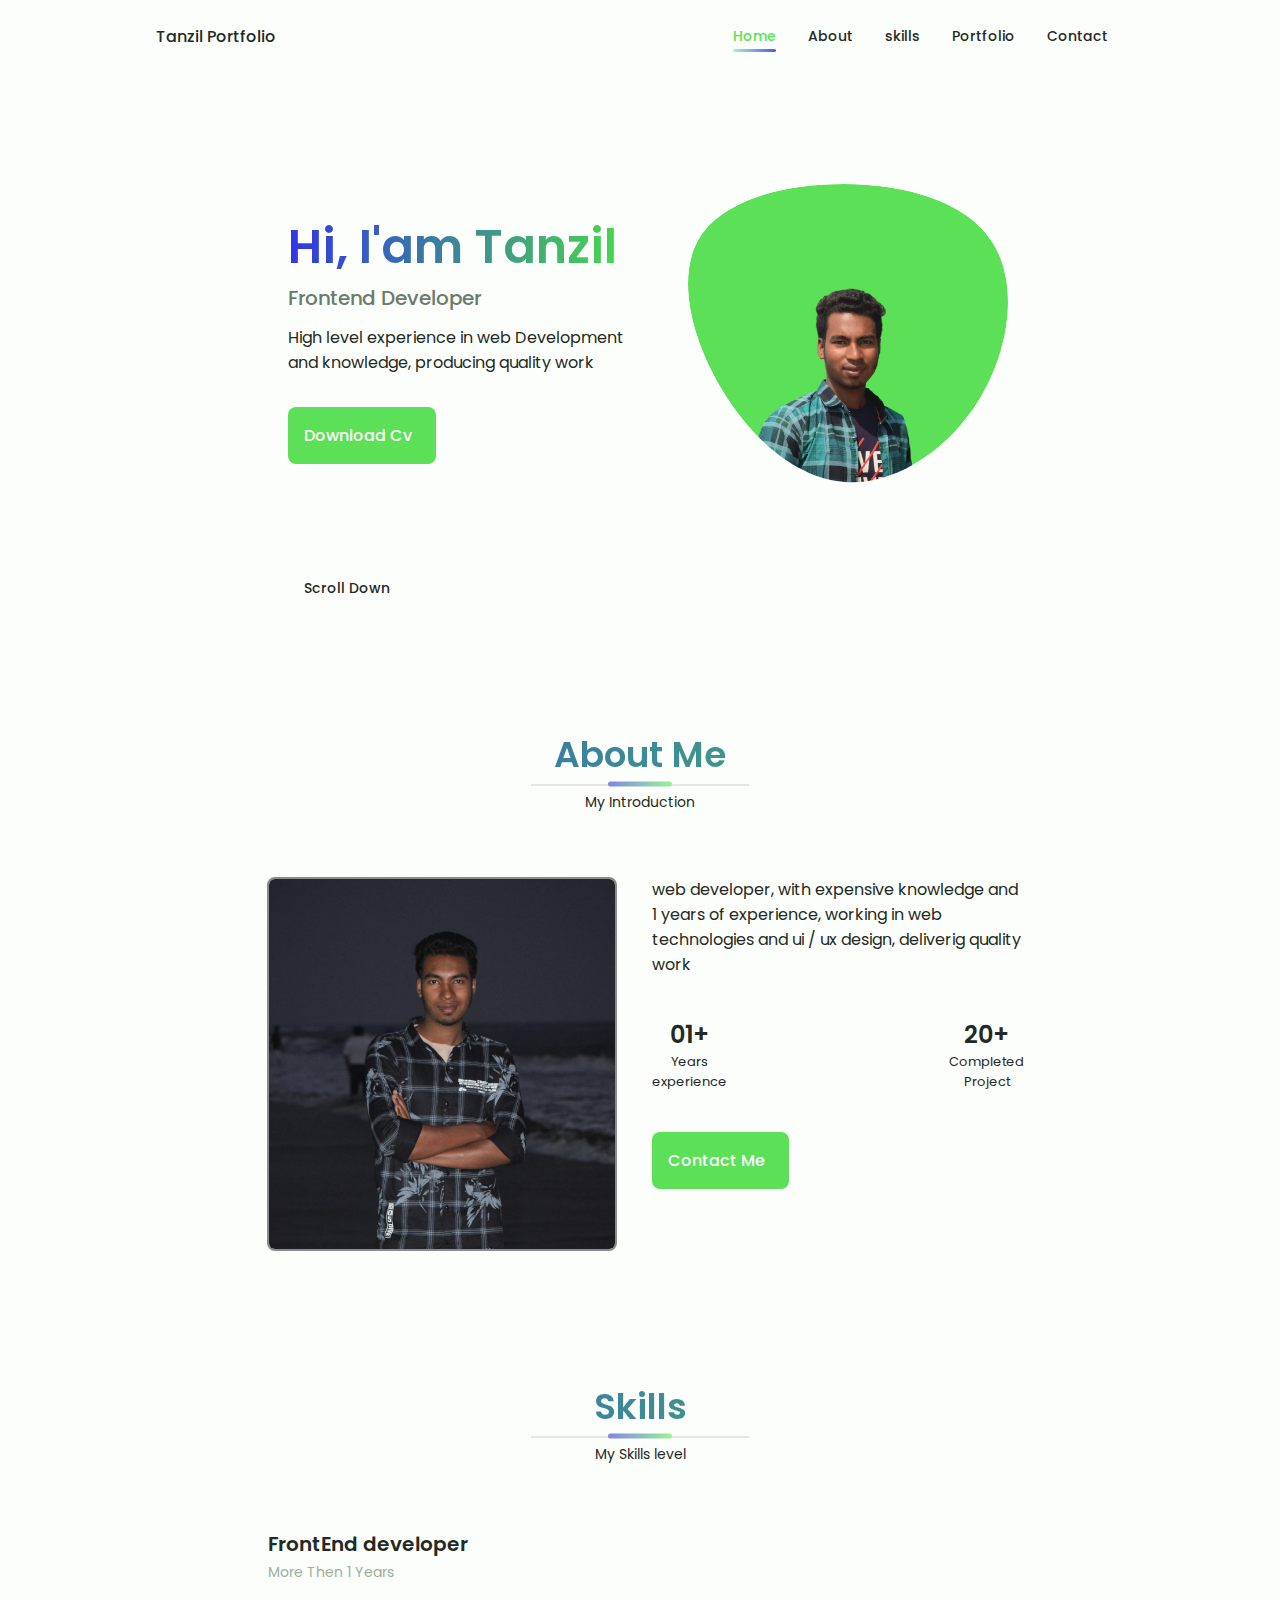
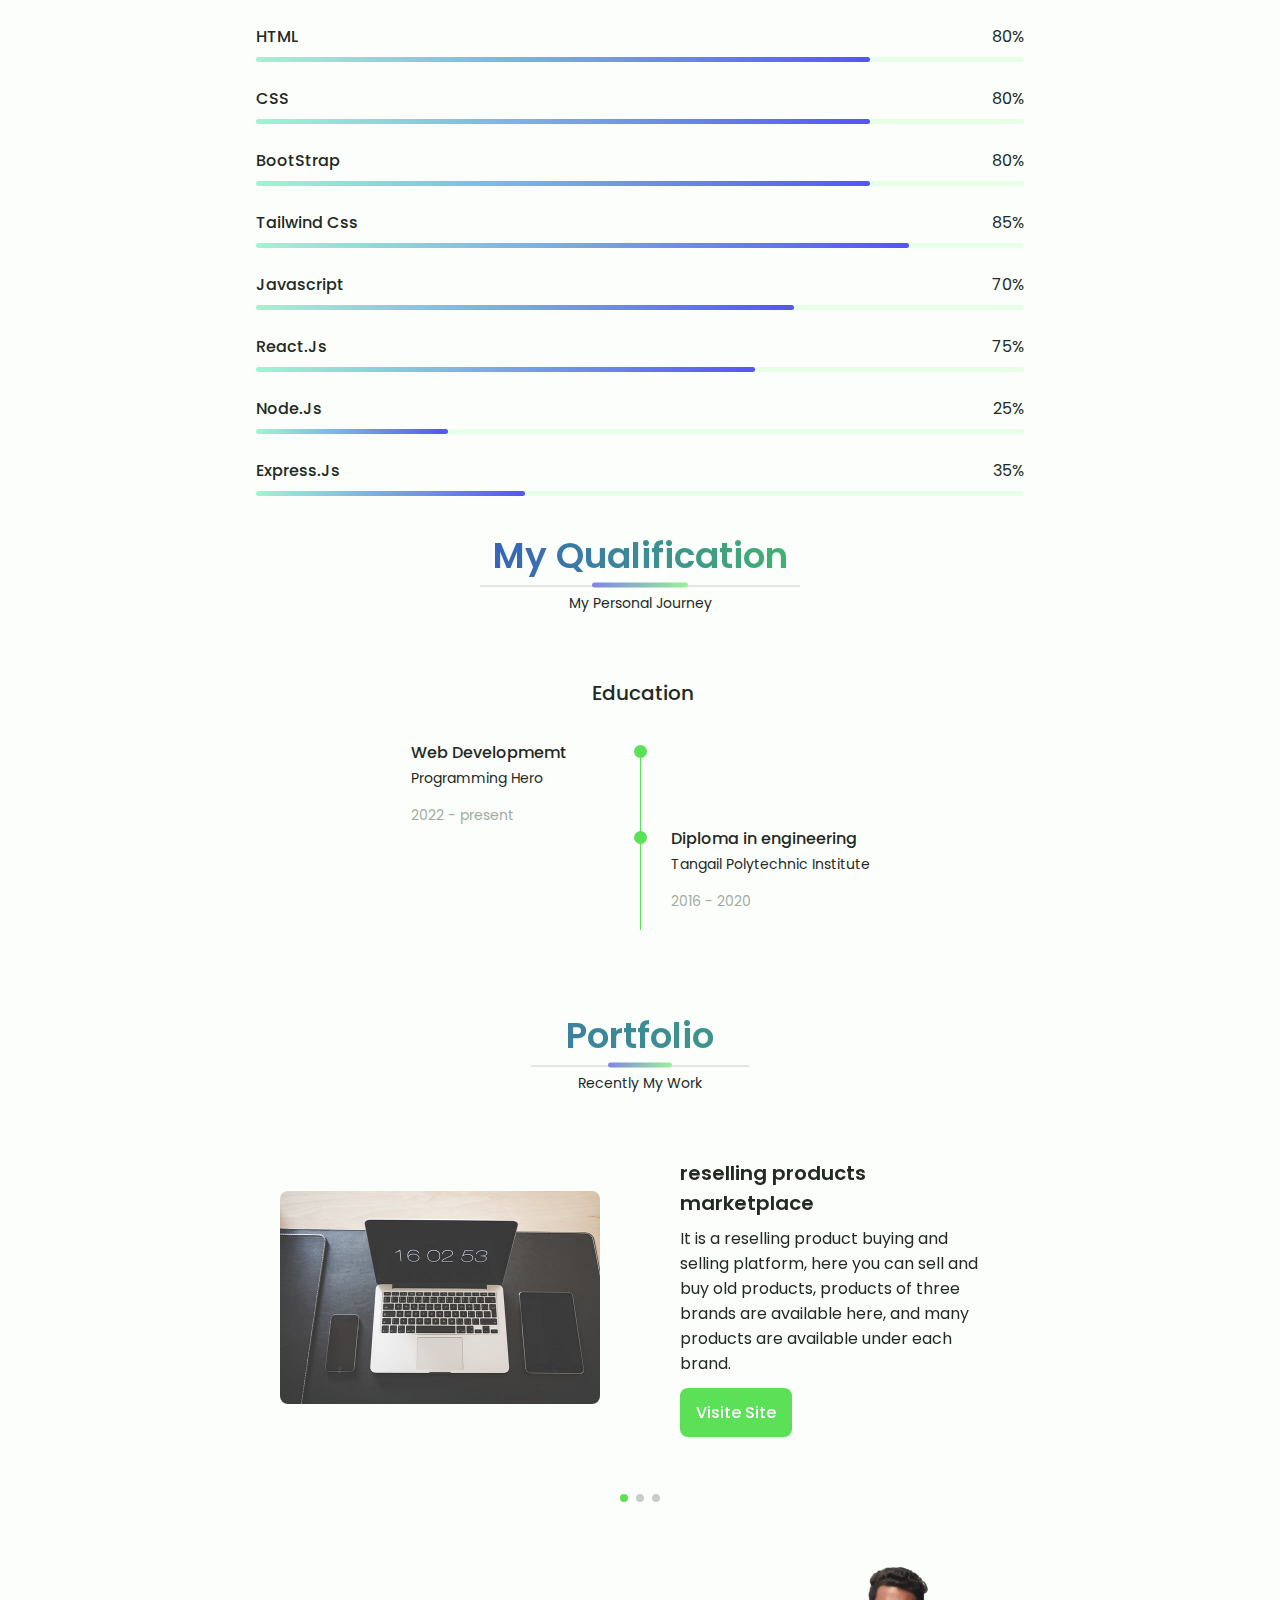
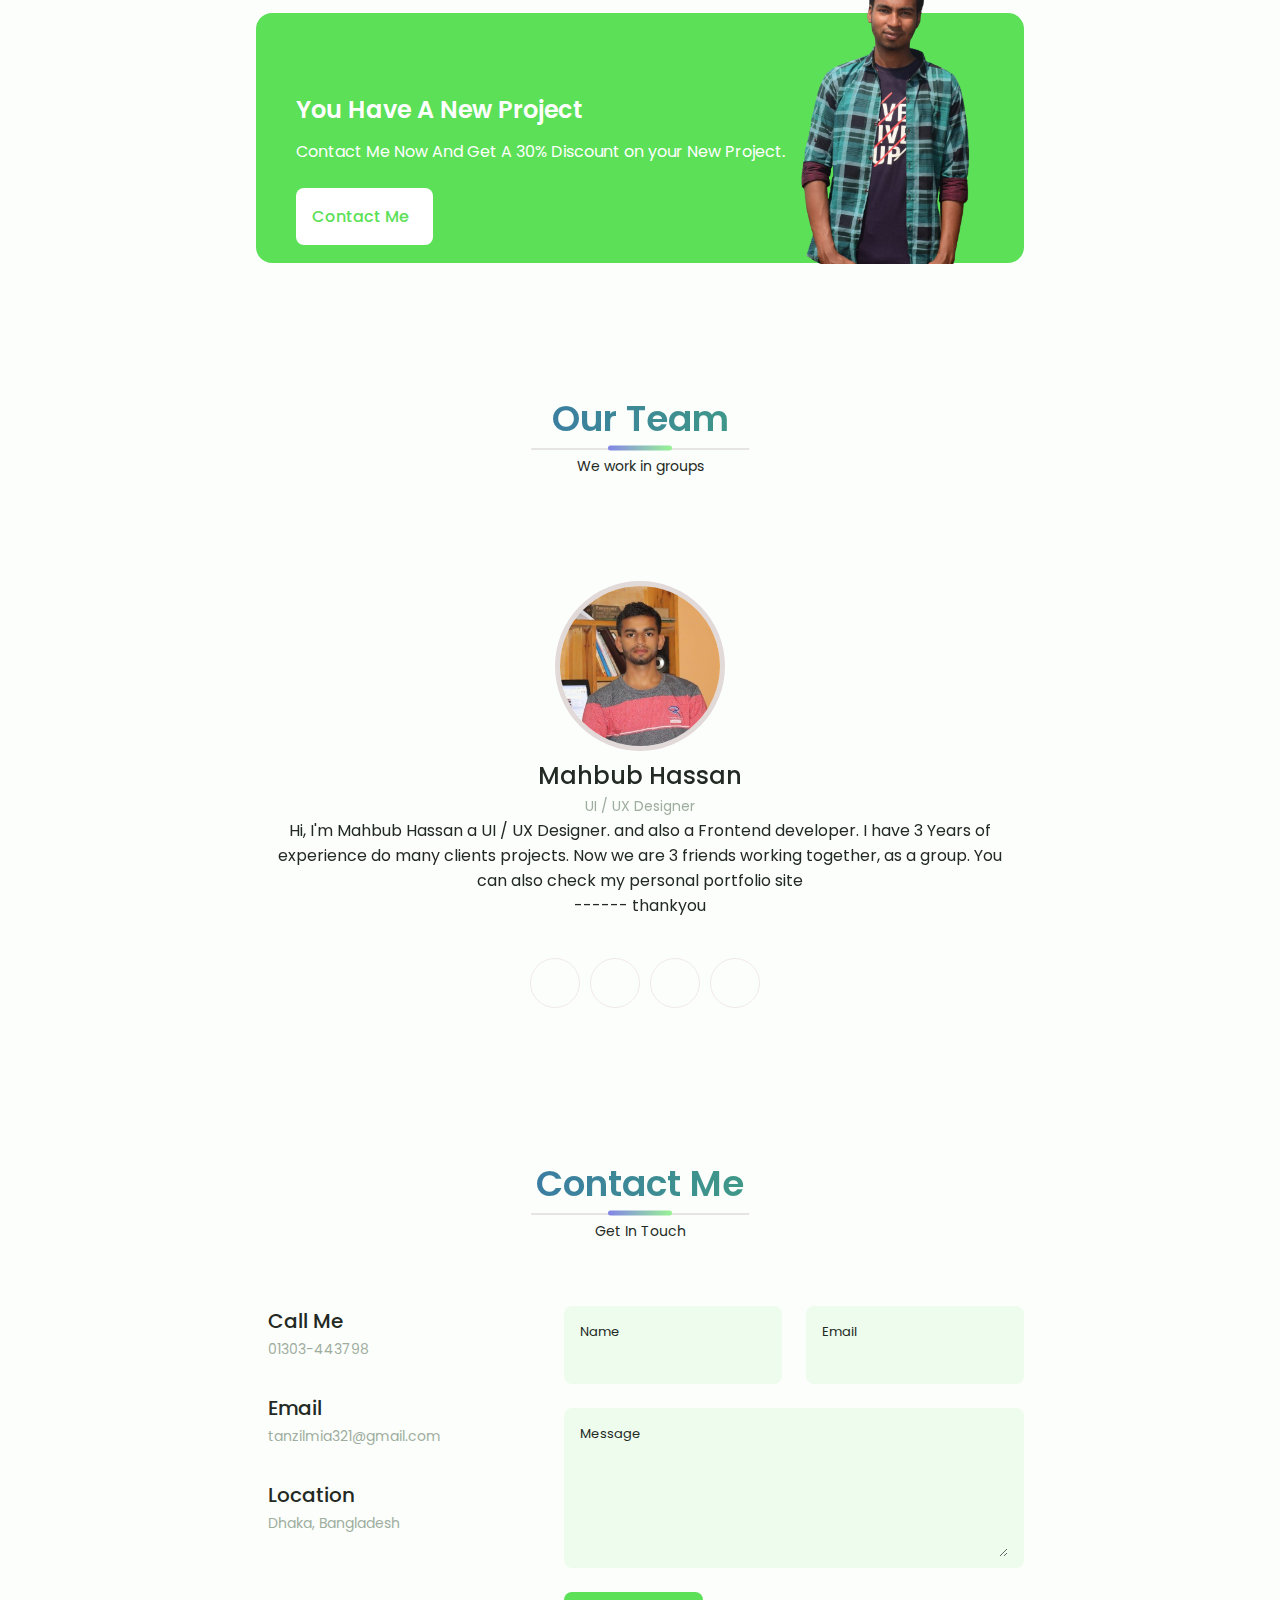
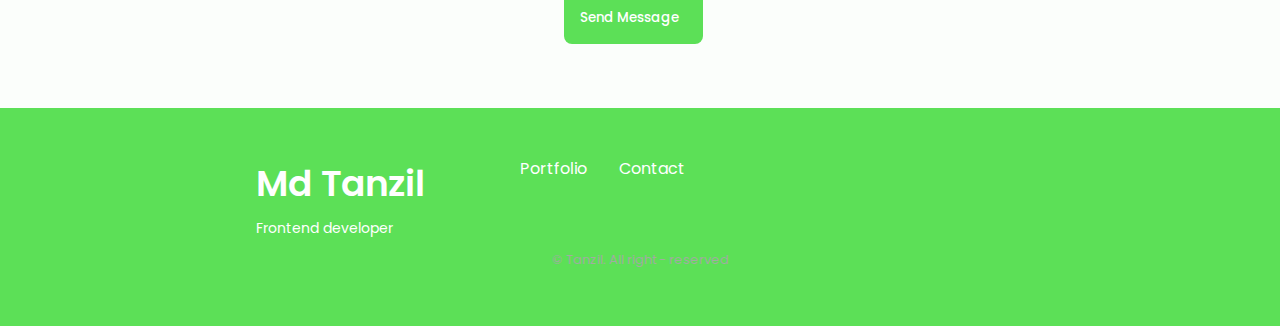
==== commit ee25c0b3: "change btn" ====
--- a/index.html
+++ b/index.html
@@ -107,9 +107,10 @@
                   <p class="home__desscription">
                       High level experience in web Development and knowledge, producing quality work
                   </p>
-                    <a href="#contact" class="button button--flex">
-                        Contact Me<i class="uil uil-message button__icons"></i>
-                    </a>
+                   <!-- download cv -->
+                   <a download="" href="https://drive.google.com/file/d/1hCQzJE98YPWN8s8yDHKZ5AgLSs_iWLEU/view?usp=share_link" class="button button--flex">
+                    Download Cv  <i class="uil uil-folder-download button__icons"></i>
+                  </a>
               </div>
           </div>
           <div class="home__scroll">
@@ -148,9 +149,10 @@
                 
             </div>
             <div class="about__buttons">
-                <a download="" href="#" class="button button--flex">
-                  Download Cv  <i class="uil uil-folder-download button__icons"></i>
+                <a href="#contact" class="button button--flex">
+                    Contact Me<i class="uil uil-message button__icons"></i>
                 </a>
+               
             </div>
         </div>
         </div>
@@ -549,16 +551,16 @@
                 <div class="contact__inputs grid">
                     <div class="contact__content">
                         <label for="" class="contact__label">Name</label>
-                        <input type="text" name="name" class="contact__input">
+                        <input id="name" type="text" name="name" class="contact__input">
                     </div>
                     <div class="contact__content">
                        <label for="" class="contact__label">Email</label>
-                       <input type="email" name="email" class="contact__input">
+                       <input id="email" type="email" name="email" class="contact__input">
                    </div>
                 </div>
                <div class="contact__content">
                    <label for="" class="contact__label">Message</label>
-                   <textarea name="Message" id="" name="name" cols="0" rows="4" class="contact__input"></textarea>
+                   <textarea name="Message" id="message" name="name" cols="0" rows="4" class="contact__input"></textarea>
                </div>
                <div>
                   
@@ -614,6 +616,7 @@
  </a>
    <script src="swiper-bundle.min.js"></script>
     <script src="app.js"></script>
+   
 </body>
 </html>
 
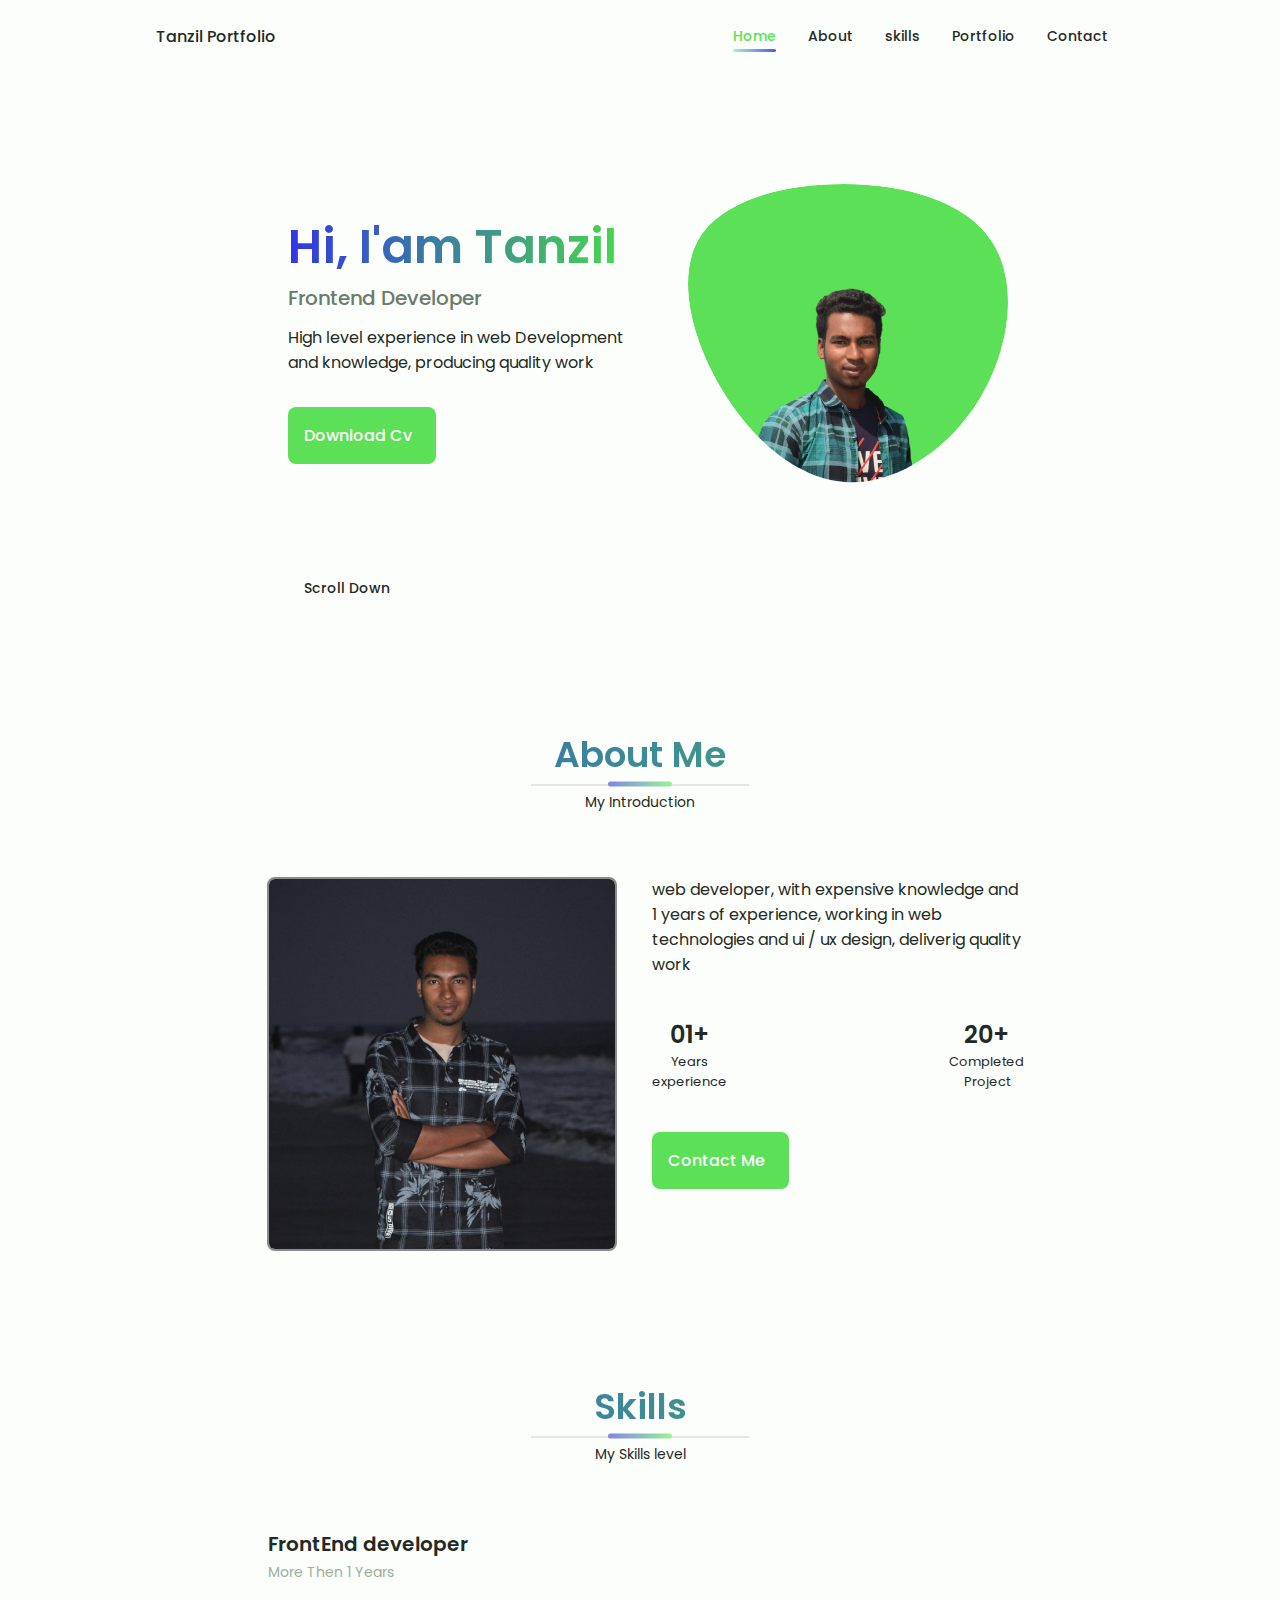
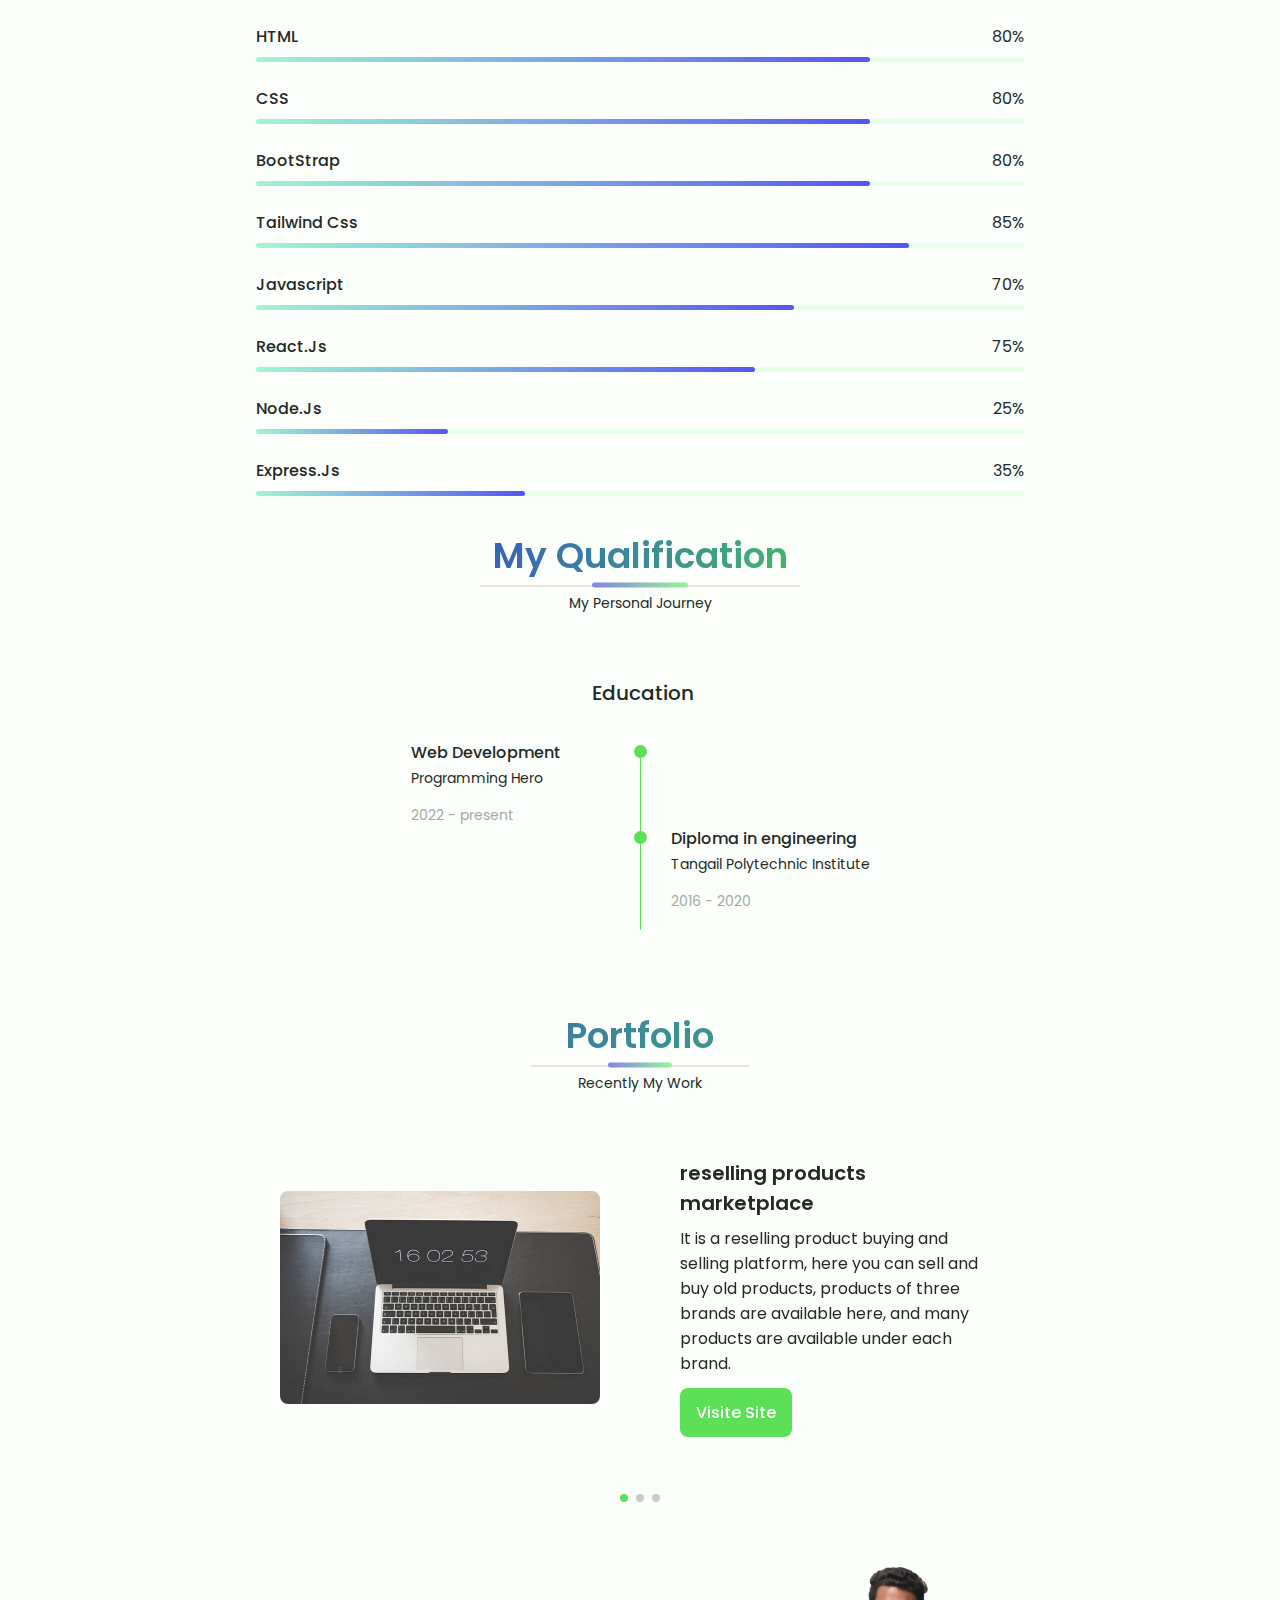
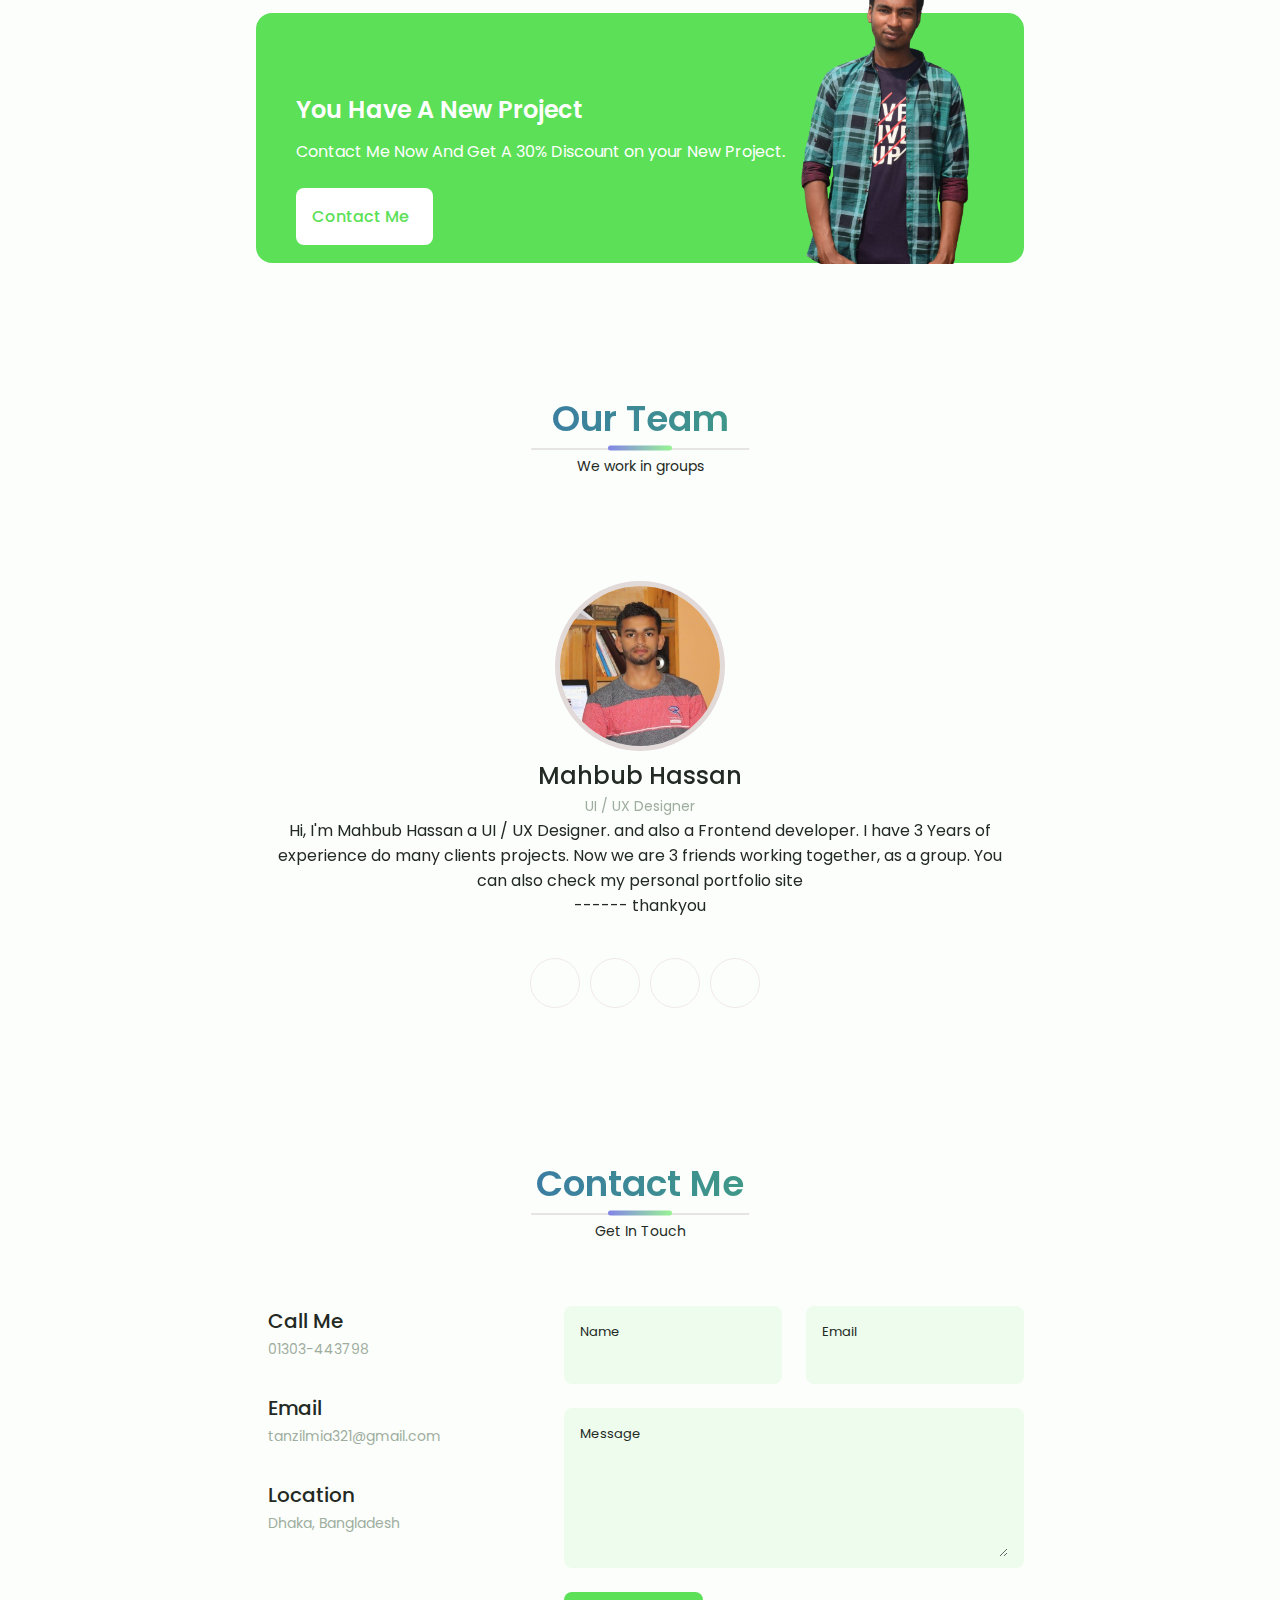
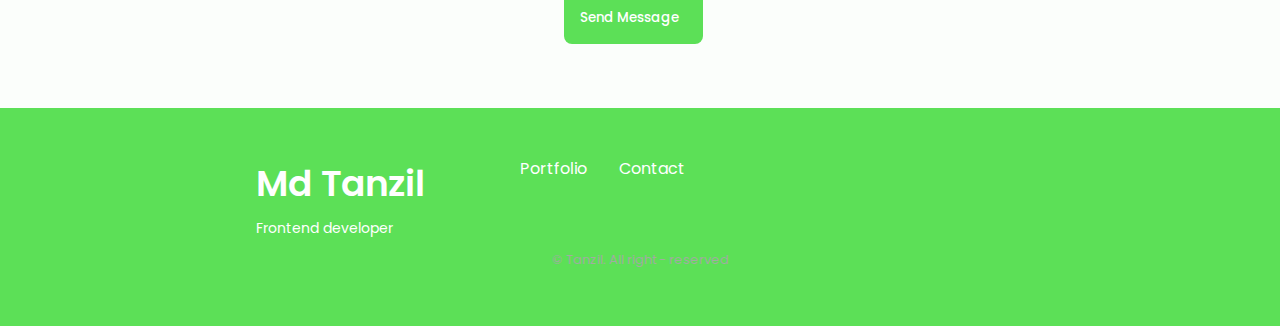
==== commit e0e27122: "spilling correction" ====
--- a/index.html
+++ b/index.html
@@ -289,7 +289,7 @@
                     <!-- ===========qualification one -->
                     <div class="qualification___data">
                         <div>
-                            <h3 class="qualification__title">Web Developmemt</h3>
+                            <h3 class="qualification__title">Web Development</h3>
                             <span class="qualification__subtitle">
                                 Programming Hero
                             </span>
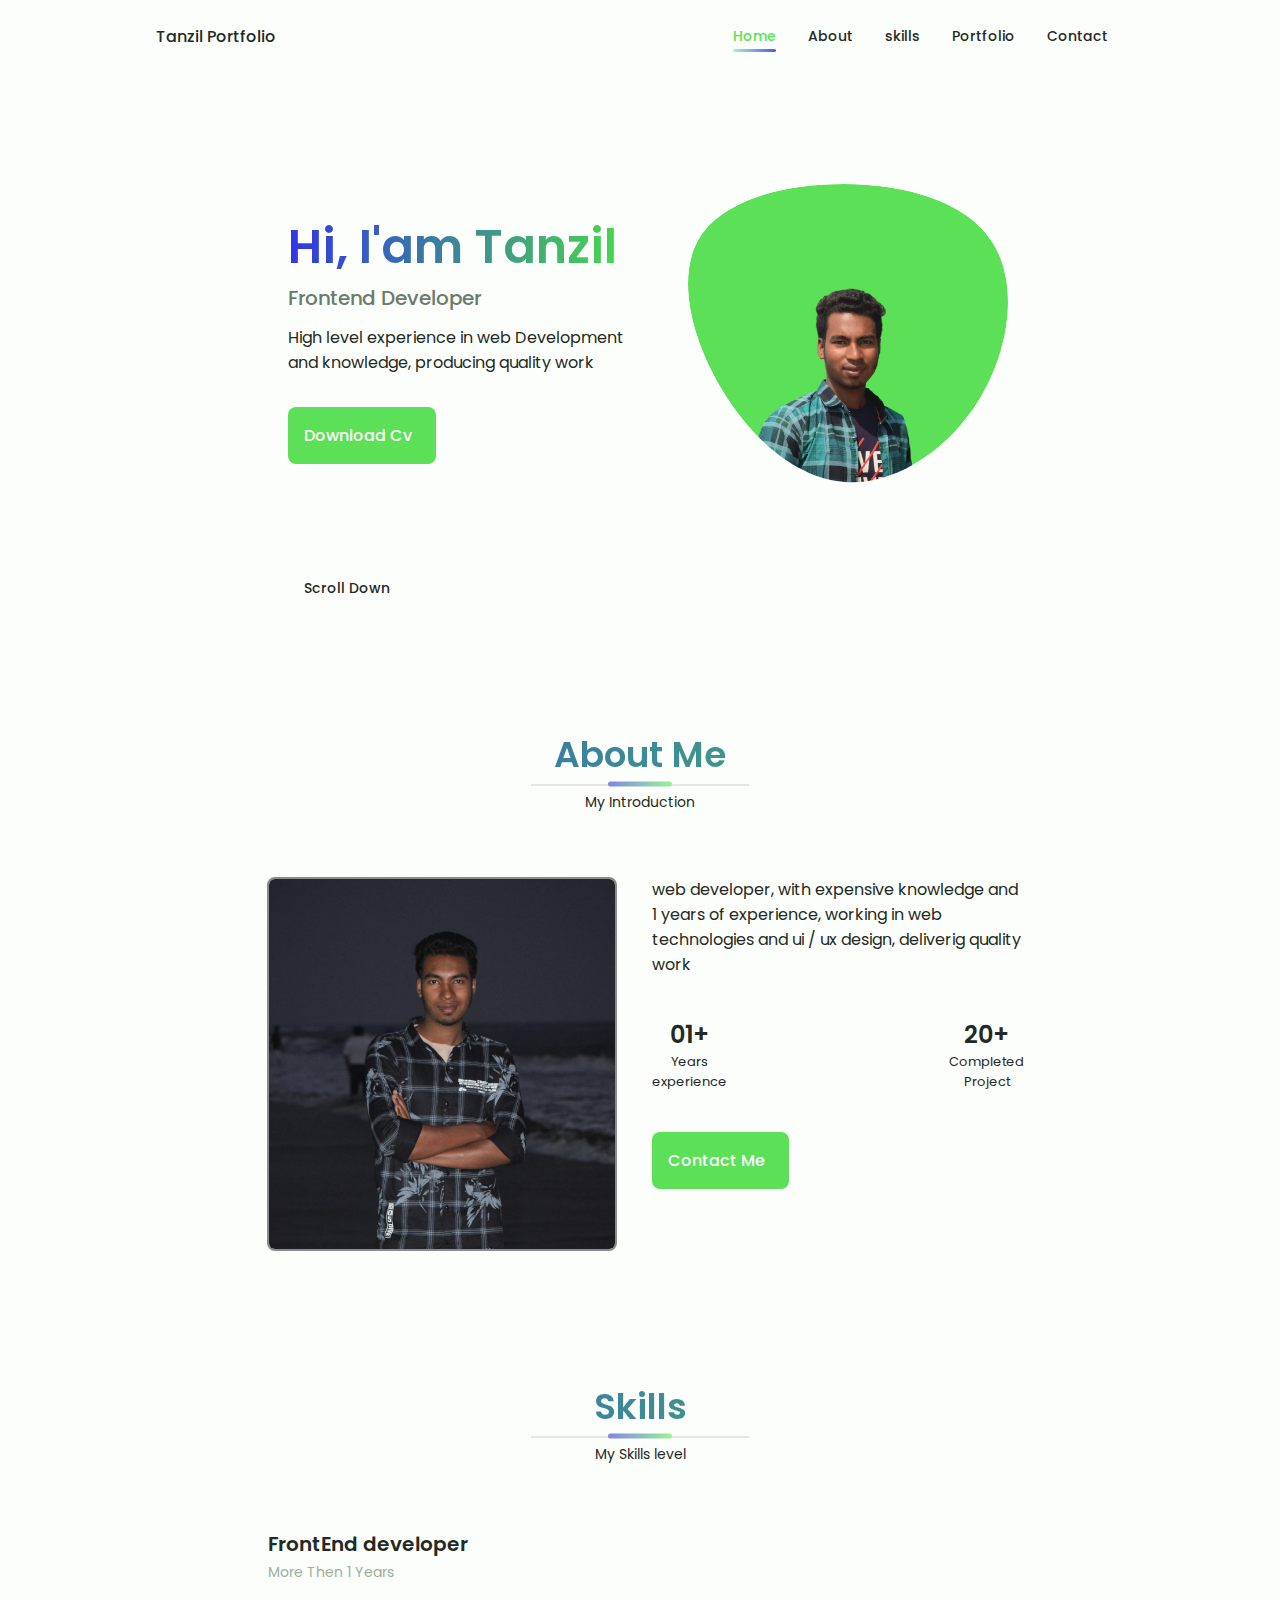
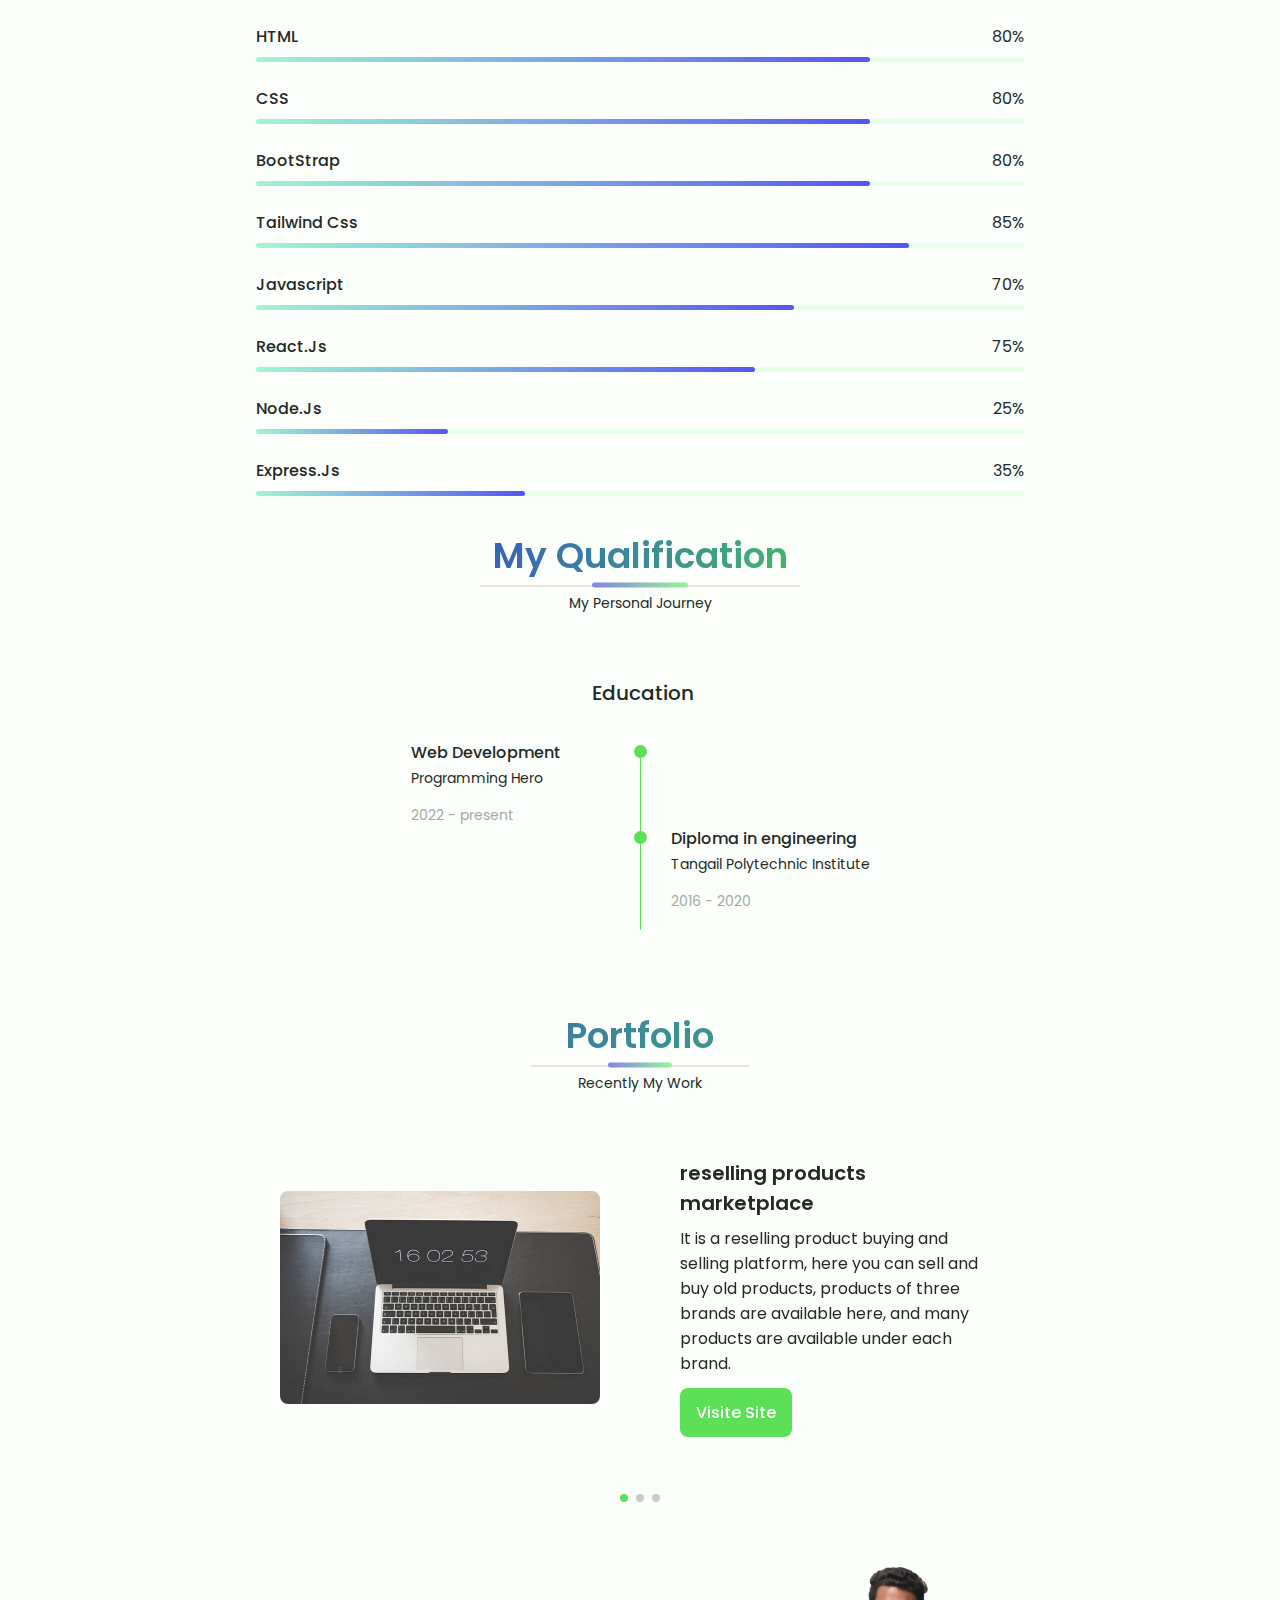
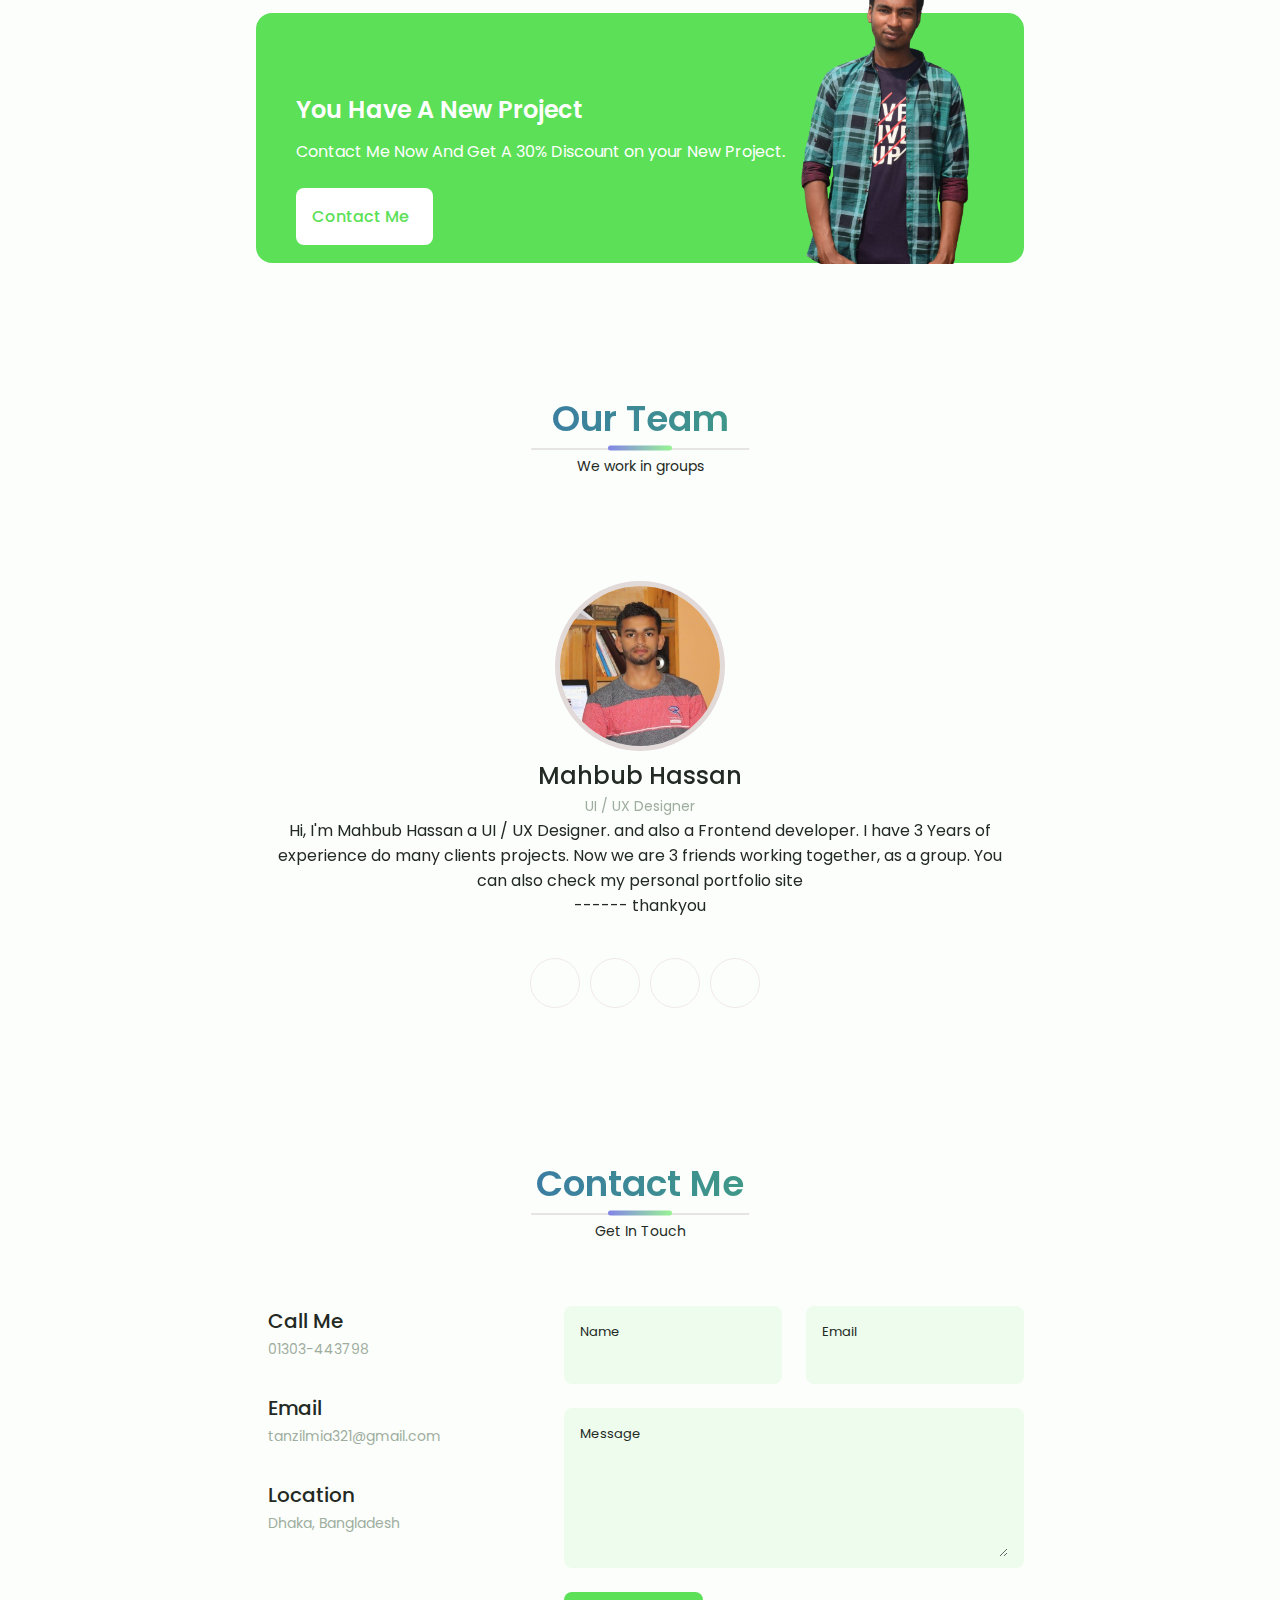
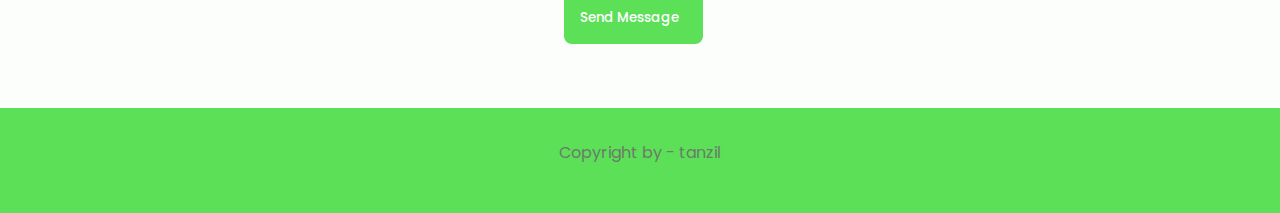
==== commit 619cd07d: "footer change" ====
--- a/index.html
+++ b/index.html
@@ -580,32 +580,8 @@
 
  <footer class="footer">
      <div class="footer__bg">
-         <div class="footer__container container grid">
-             <div>
-                 <h1 class="footer__title">Md Tanzil</h1>
-                 <span class="footer__subtitle">Frontend developer</span>
-             </div>
-             <ul class="footaer__links">
-                 <li>
-                    <a href="#portfolio" class="footer__link">Portfolio</a>
-                </li>
-                <li>
-                    <a href="#contact" class="footer__link">Contact</a>
-                </li>
-             </ul>
-             <div class="footer__socials">
-                 <a href="https://www.facebook.com/tanzilmia.01" class="footer__social" target="_blank">
-                    <i class="uil uil-facebook-f"></i>
-                 </a>
-                 <a href="https://github.com/tanzilmia" class="footer__social" target="_blank">
-                    <i class="uil uil-github"></i>
-                </a>
-                <a href="https://www.linkedin.com/in/md-tanzil-252451200/" class="footer__social" target="_blank">
-                    <i class="uil uil-linkedin-alt"></i>
-                </a>
-             </div>
-         </div>
-         <p class="footer__coppy">&#169; Tanzil. All right - reserved</p>
+        <p class="footer_text">Copyright by - tanzil</p>
+        
      </div>
  </footer>
 
--- a/css/style.css
+++ b/css/style.css
@@ -1236,34 +1236,19 @@
 .project__data{
     padding-top: .8rem;
 }
-.footer__container{
-    grid-template-columns: repeat(3, 1fr);
-    
-}
-.footer__bg{
-    padding: 3rem 0 3.5rem;
-}
- 
-.footaer__links{
-    display: flex;
-    flex-direction: row;
-    column-gap: 2rem;
-}
+
+.footer_text{
+    text-align: center;
+    color: var(--text-color);
+}
+
 .testimonial__description{
     font-size: 13px;
     text-align: center;
     
 }
-.footer__social{
-    justify-self:flex-end;
-
-}
-.footer__coppy{
-    margin-top: 4.5rem;
-    margin: 0;
-    padding: 0;
-    margin-top: 10px;
-}
+
+
 }
 
 
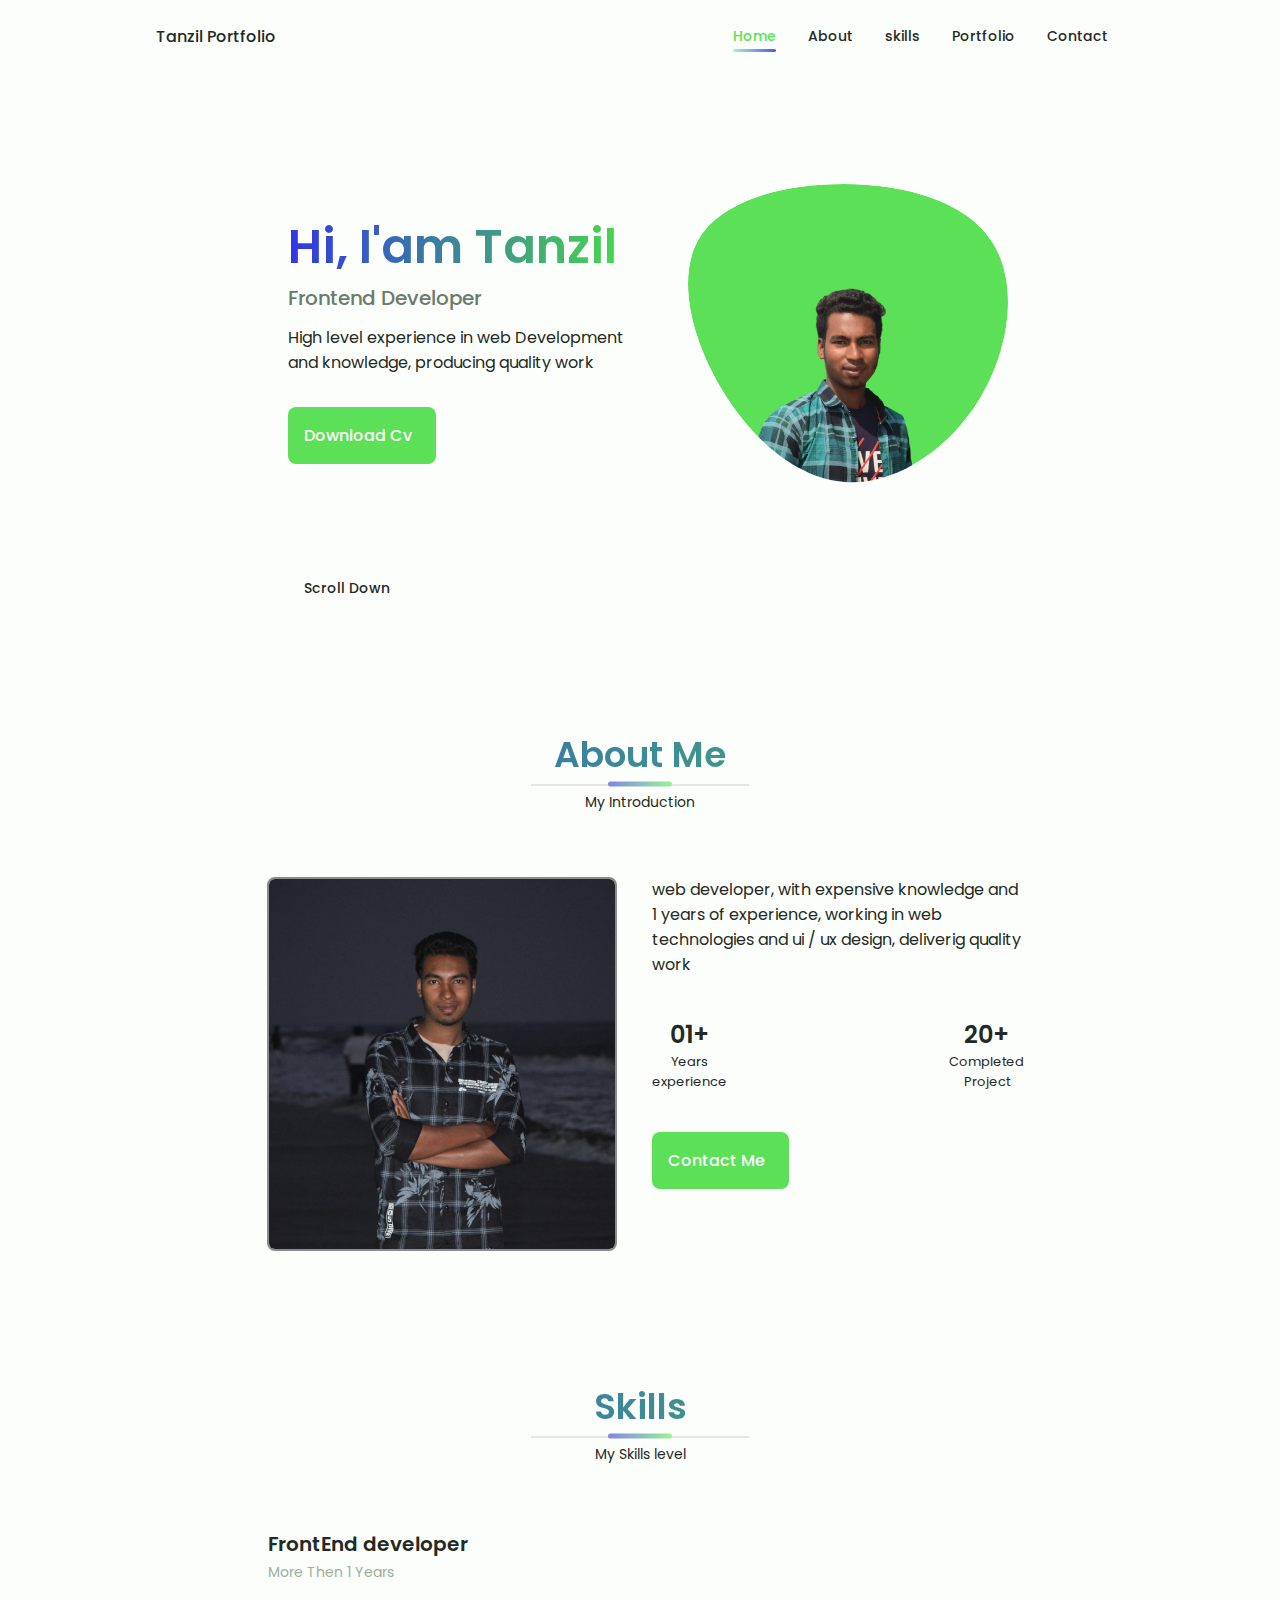
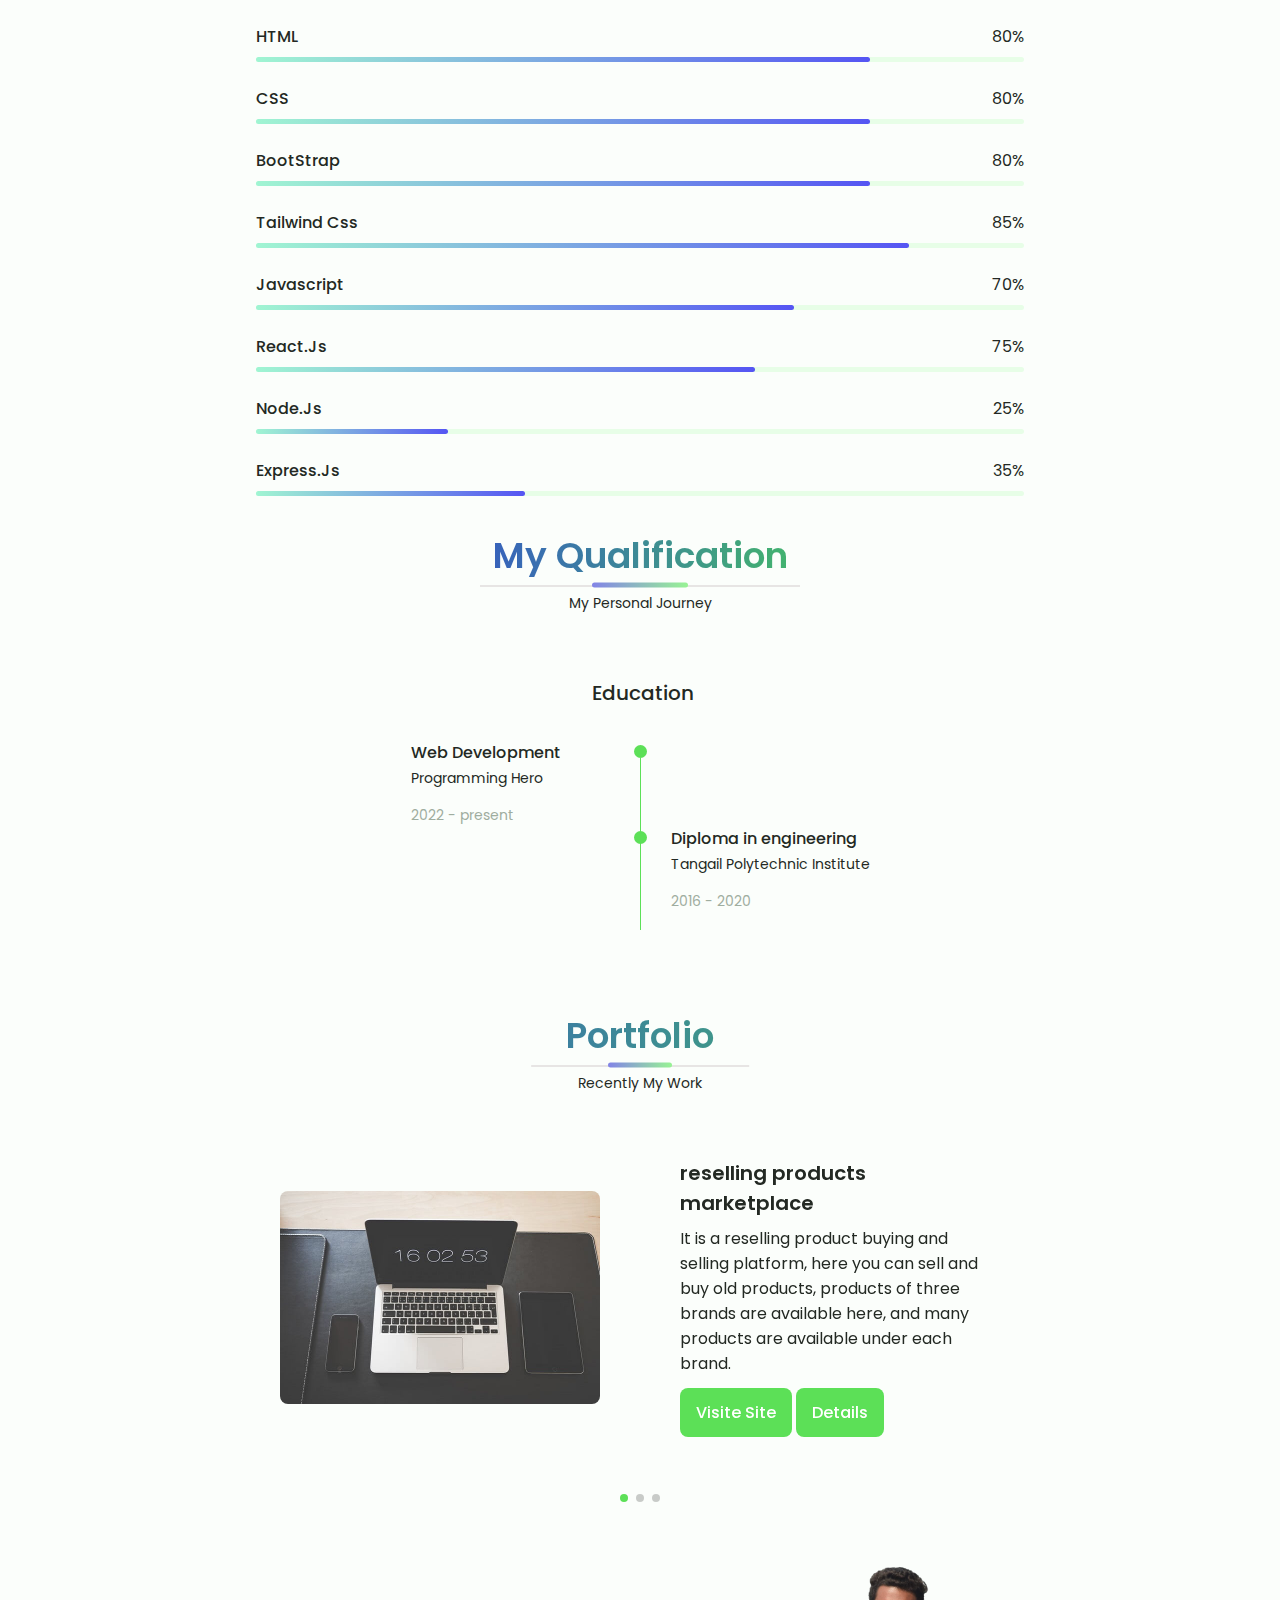
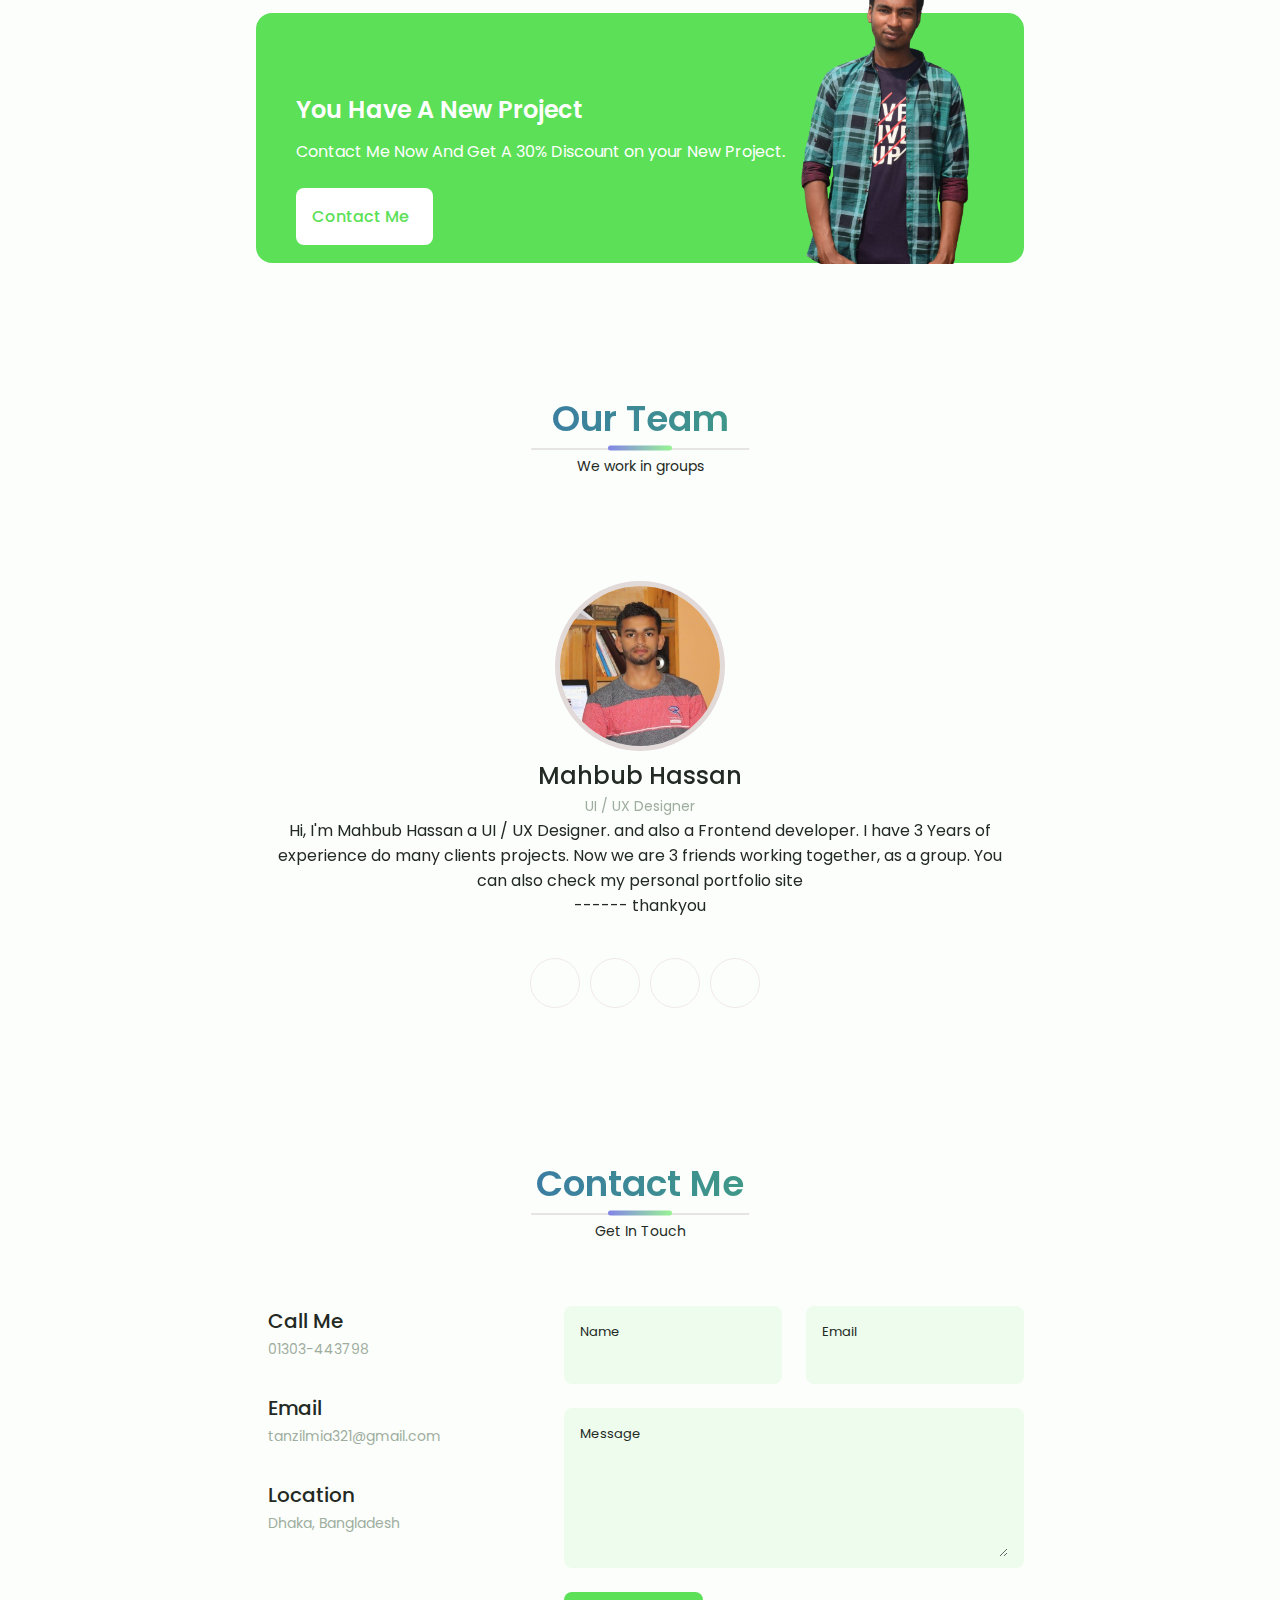
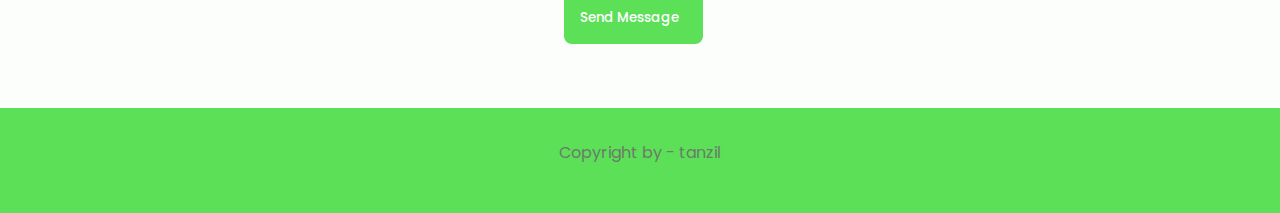
==== commit 69720b06: "details" ====
--- a/index.html
+++ b/index.html
@@ -23,7 +23,7 @@
     <!-- =============Header section========== -->
     <header class="header" id="header">
         <nav class="nav container">
-          <a href="#" class="nav__logo">Tanzil Portfolio</a>
+          <a href="#home" class="nav__logo">Tanzil Portfolio</a>
           <div class="nav__menu" id="nav-menu">
             <ul class="nav__list grid">
                 <li class="nav__item">
@@ -346,9 +346,12 @@
             <div class="portfolio__data">
                 <h3 class="portfolio__title">reselling products marketplace</h3>
                 <p class="portfolio__description">It is a reselling product buying and selling platform, here you can sell and buy old products, products of three brands are available here, and many products are available under each brand.</p>
-                <a href="https://icm-reused-car.web.app/" target="_blank" class="button button--flex button--small portfolio__button">
-                  Visite Site  <i class="uil uil-arrow-right button__icon"></i>
-                </a>
+                 <div>
+                    <a href="https://icm-reused-car.web.app/" target="_blank" class="button button--flex button--small portfolio__button">
+                        Visite Site  <i class="uil uil-arrow-right button__icon"></i>
+                      </a>
+                      <a class="button button--flex button--small portfolio__button" href="project1.html"> Details </a>
+                 </div>
             </div>
         </div>
          
@@ -359,9 +362,13 @@
             <div class="portfolio__data">
                 <h3 class="portfolio__title">Photography Services</h3>
                 <p class="portfolio__description">Photography Services Review website that where Claint can Give There Review in Each Services</p>
-                <a href="https://dream-photography-aaa4a.web.app/" target="_blank" class="button button--flex button--small portfolio__button">
-                  Visite Site  <i class="uil uil-arrow-right button__icon"></i>
-                </a>
+                <div>
+                    <a href="https://dream-photography-aaa4a.web.app/" target="_blank" class="button button--flex button--small portfolio__button">
+                        Visite Site  <i class="uil uil-arrow-right button__icon"></i>
+                      </a>
+                      <a class="button button--flex button--small portfolio__button" href="project2.html"> Details </a>
+                 </div>
+                
             </div>
         </div>
 
@@ -373,9 +380,13 @@
             <div class="portfolio__data">
                 <h3 class="portfolio__title"> Education website </h3>
                 <p class="portfolio__description"> E-Learning Is a Content Baying platform . where a user can baye course </p>
-                <a href="https://e-learning-9f8c2.web.app/" target="_blank" class="button button--flex button--small portfolio__button">
-                  Visite Site  <i class="uil uil-arrow-right button__icon"></i>
-                </a>
+                <div>
+                    <a href="https://e-learning-9f8c2.web.app/" target="_blank" class="button button--flex button--small portfolio__button">
+                        Visite Site  <i class="uil uil-arrow-right button__icon"></i>
+                      </a>
+                      <a class="button button--flex button--small portfolio__button" href="project3.html"> Details </a>
+                 </div>
+               
             </div>
         </div>
            
--- a/css/style.css
+++ b/css/style.css
@@ -150,6 +150,9 @@
     --container-color:hsl(var(--hue-color),29%,16%);
     --scroll-bar-color:hsl(var(--hue-color),12%,48%);
     --scroll-thumb-color:hsl(var(--hue-color),12%,36%);
+ }
+ .details_img img{
+    height: 400px;
  }
 
 /*========== Button Dark/Light ==========*/
@@ -301,6 +304,9 @@
     grid-template-columns: repeat(3,1fr);
     gap: 2rem;
 }
+.details_img img{
+    height: 400px;
+}
 .nav__link{
     display: flex;
     flex-direction: column;
@@ -311,6 +317,9 @@
 }
 .nav__link:hover{
     color:var(--first-color-alt)
+}
+.details_img img{
+    height: 400px;
 }
 .nav__icon{
     font-size: 1.2rem;
@@ -637,7 +646,7 @@
 
 .services__container{
     gap: 1;
-    grid-template-columns: repeat(2, 1fr);
+    grid-template-columns: repeat(1, 1fr);
 }
 .services__content{
     position: relative;
@@ -1011,6 +1020,9 @@
         text-align: center;
         
     }
+    .details_img img{
+        height: 300px;
+    }
     .nav__menu{
         padding: 2rem .25rem 4rem;
     }
@@ -1064,6 +1076,9 @@
         font-size: 13px;
         text-align: center;
         
+    }
+    .details_img img{
+        height: 350px;
     }
     .home__data{
         grid-column: initial;
@@ -1118,6 +1133,9 @@
     font-size: 13px;
     text-align: center;
     
+}
+.details_img img{
+    height: 400px;
 }
  body{
      margin: 0;
@@ -1265,6 +1283,9 @@
     text-align: center;
     
 }
+.details_img img{
+    height: 400px;
+}
    .project__container{
        position: relative;
        height: 250px;
@@ -1286,7 +1307,7 @@
        transform: translate(-6rem);
    }
    .services__container{
-       grid-template-columns: repeat(3, 238px);
+       grid-template-columns: repeat(3, 350px);
    }
    .portfolio__content{
        column-gap: 5rem;
@@ -1311,4 +1332,4 @@
        grid-template-columns: repeat(2, 1fr);
    }
 
-}+}
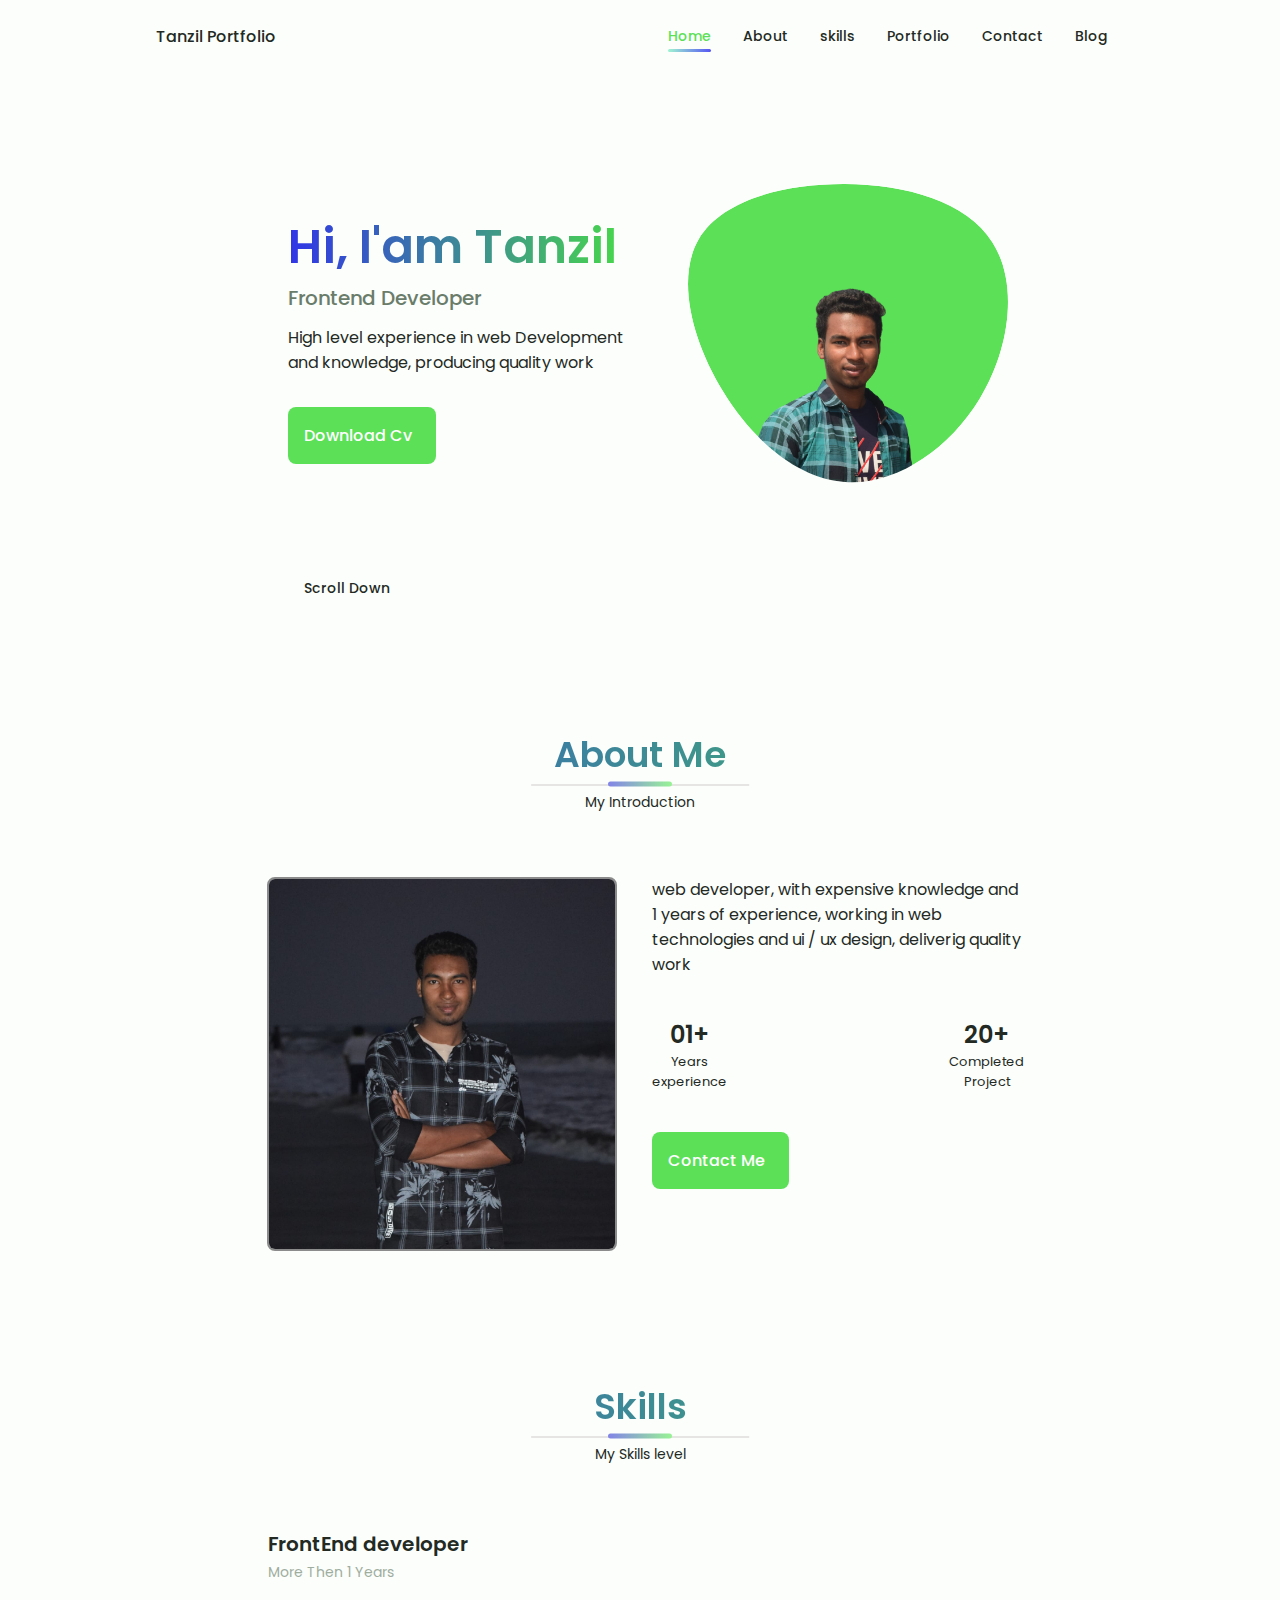
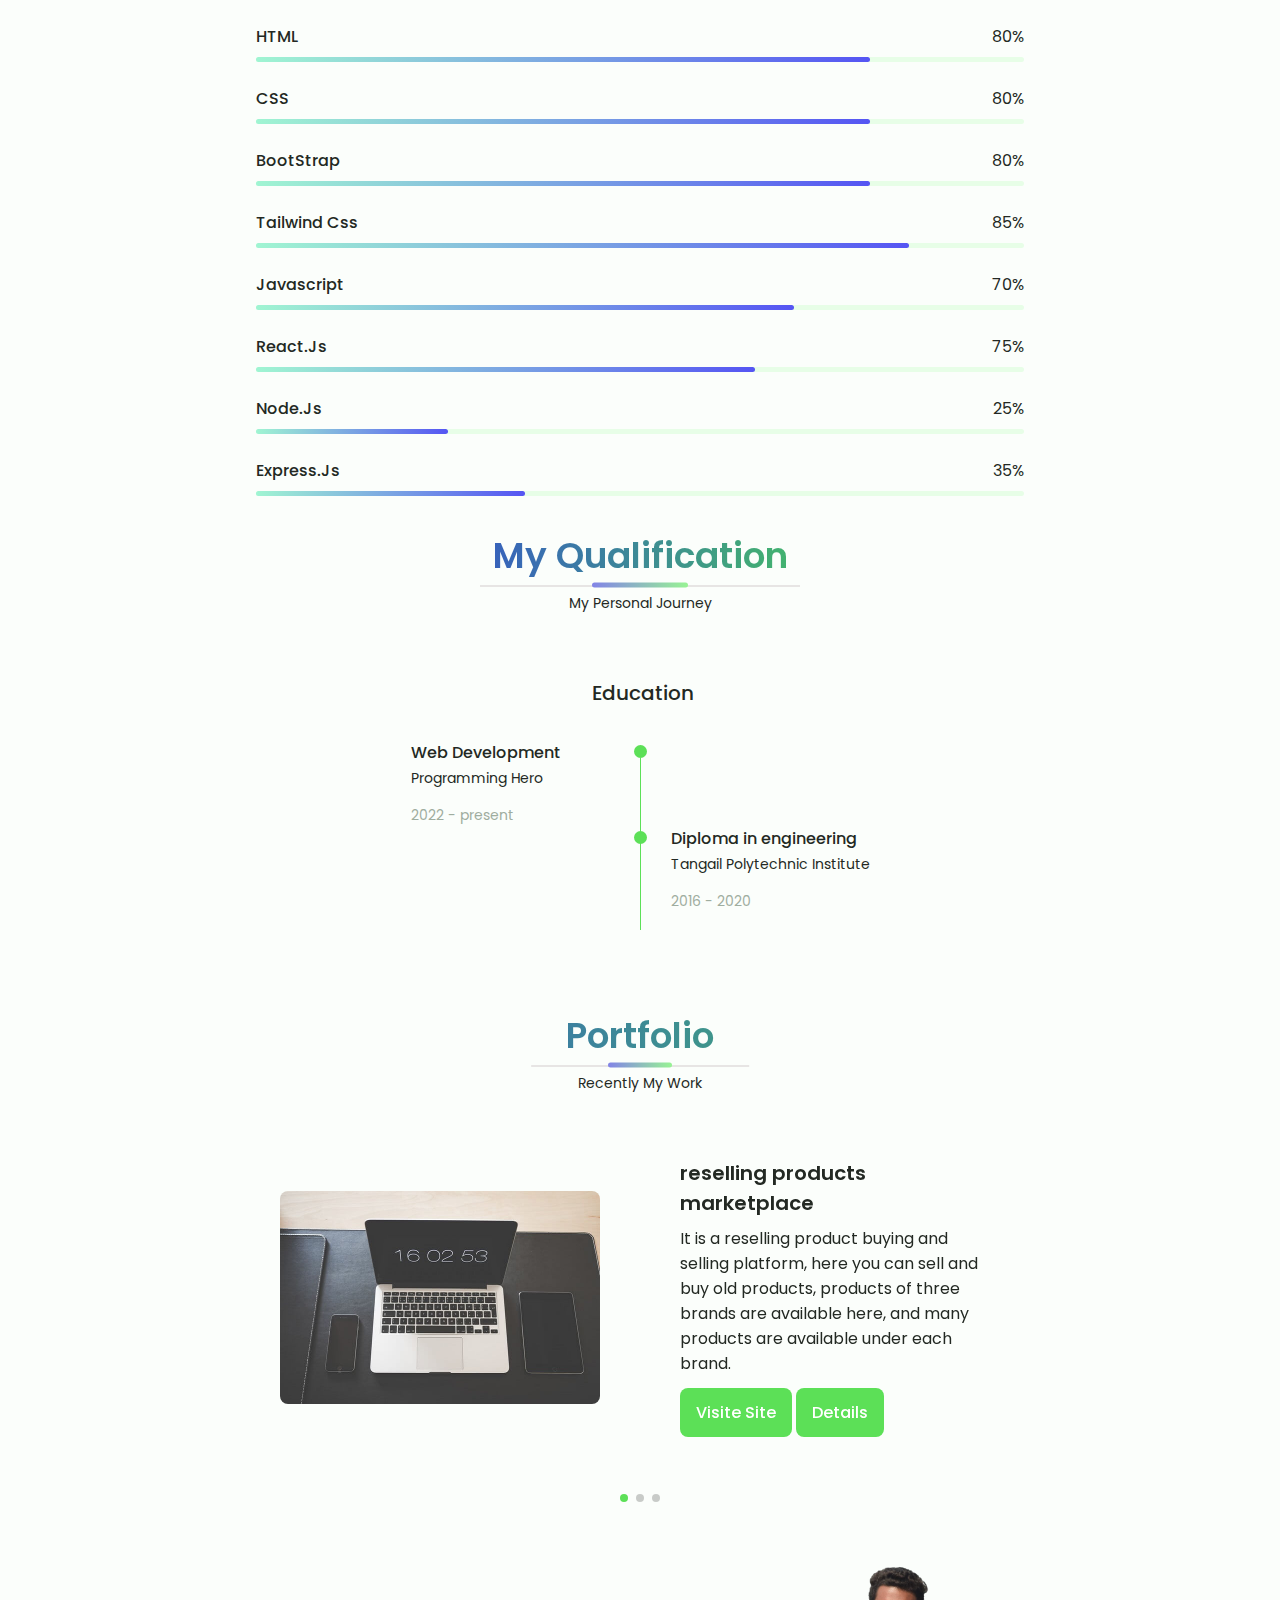
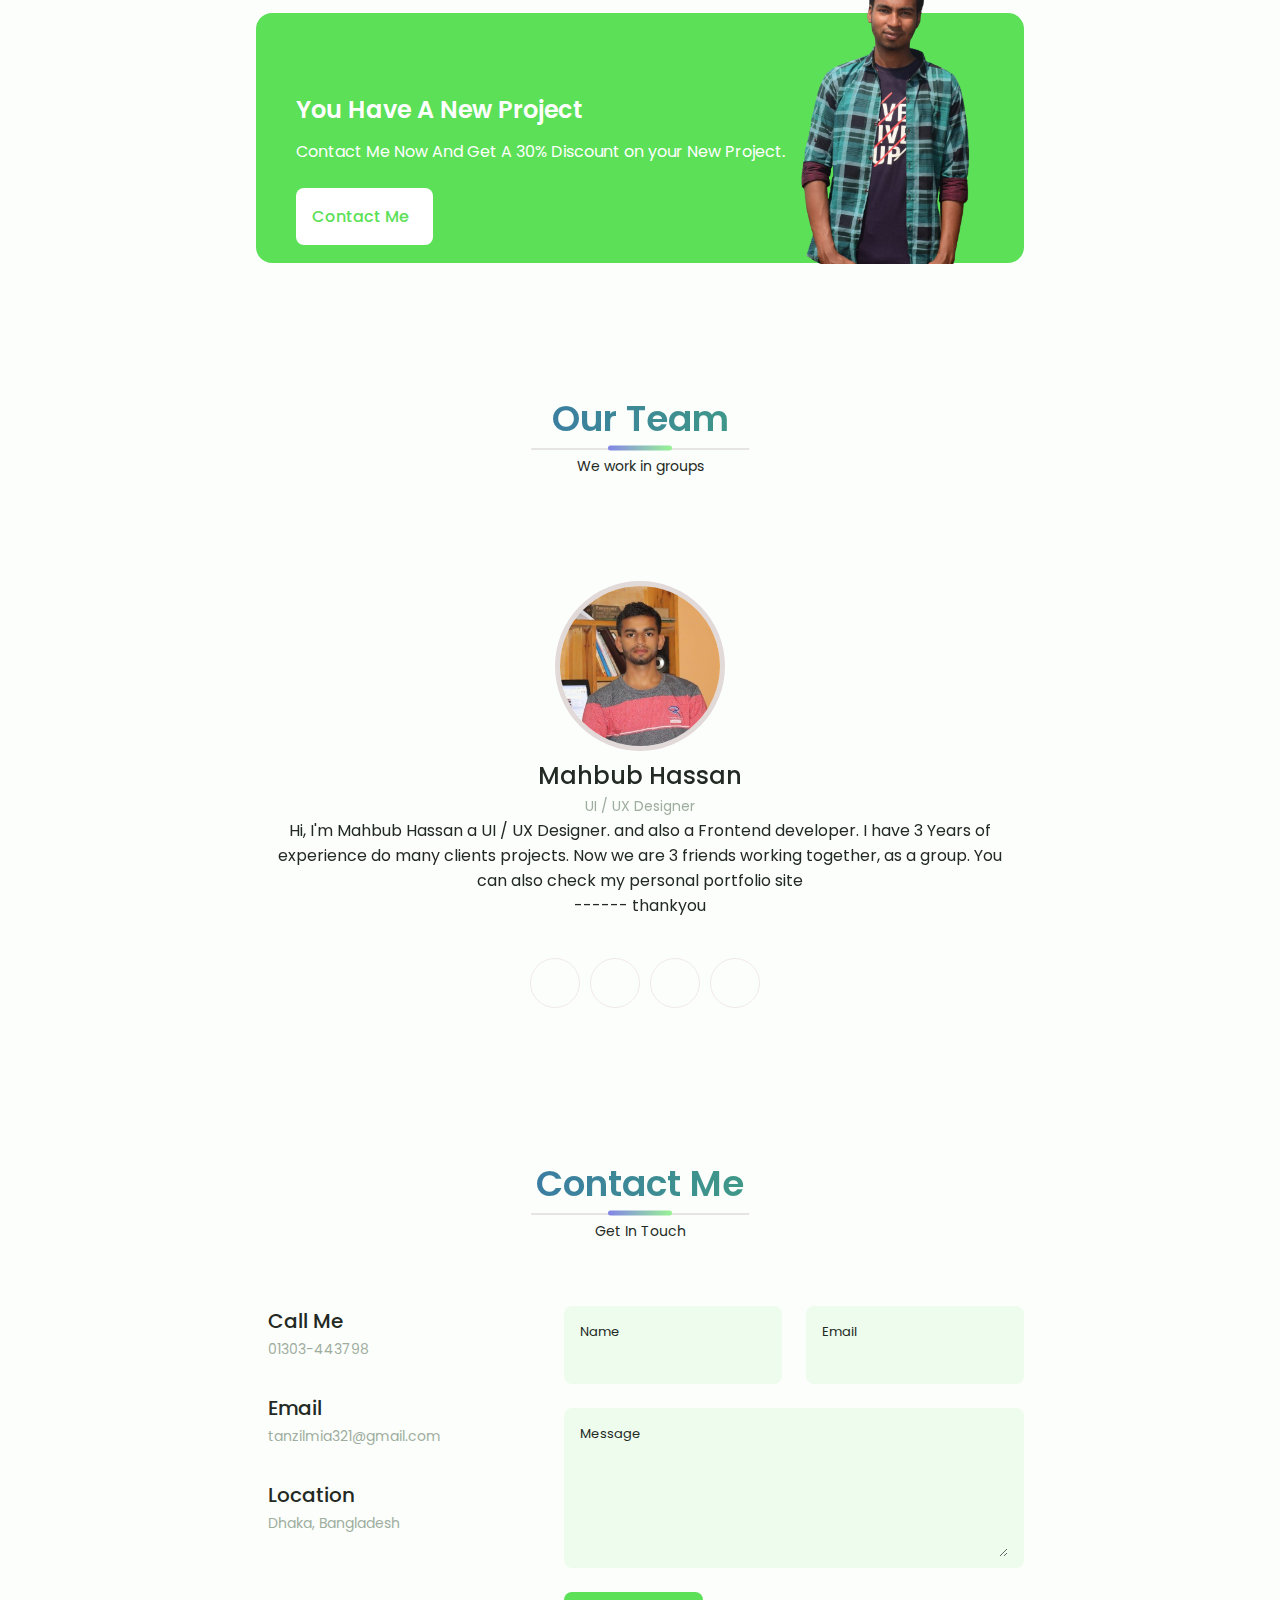
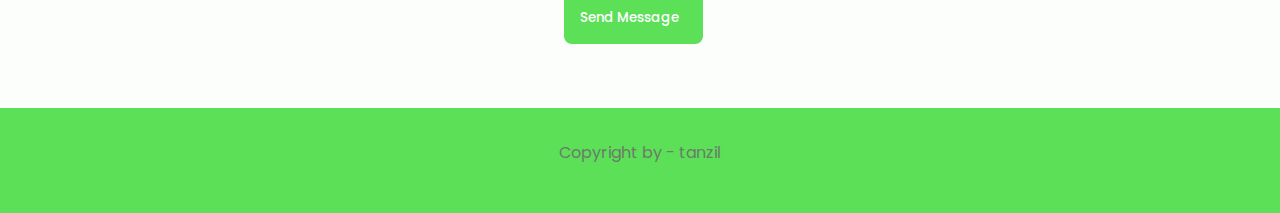
==== commit 9310f25e: "add file" ====
--- a/index.html
+++ b/index.html
@@ -49,6 +49,11 @@
                 <li class="nav__item">
                     <a href="#contact" class="nav__link">
                         <i class="uil uil-message nav__icon"></i> Contact
+                    </a>
+                </li>
+                <li class="nav__item">
+                    <a href="blog.html" class="nav__link">
+                        <i class="uil uil-message nav__icon"></i> Blog
                     </a>
                 </li>
             </ul>
